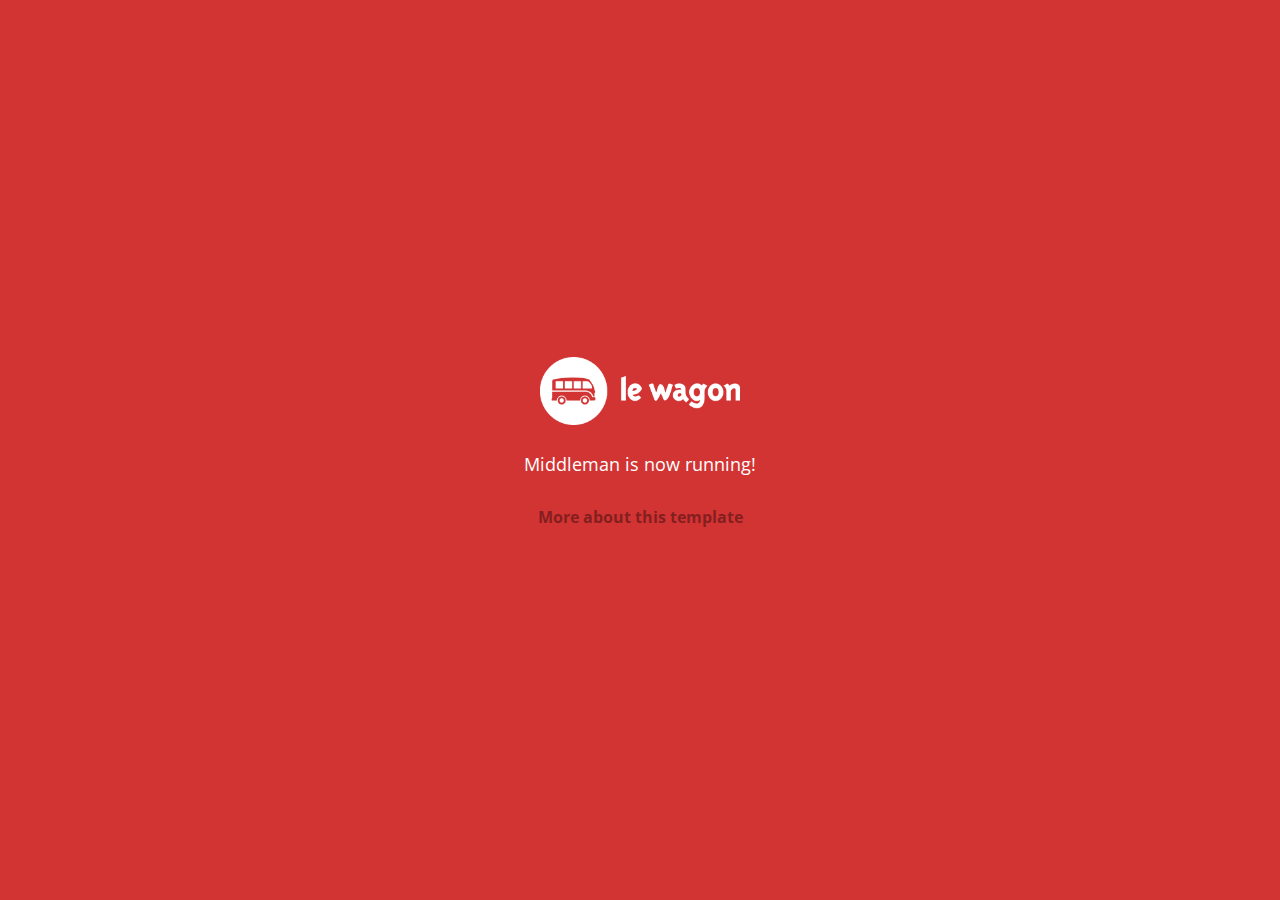
==== index.html @ 2a485178 "Automated commit at 2018-07-20 02:37:42 UTC by middleman-deploy 2.0.0-alpha" ====
<!doctype html>
<html>
  <head>
    <meta charset="utf-8">
    <meta http-equiv="x-ua-compatible" content="ie=edge">
    <meta name="viewport"
          content="width=device-width, initial-scale=1, shrink-to-fit=no">
    <!-- Use the title from a page's frontmatter if it has one -->
    <title>Le Wagon - Middleman</title>
    <link href="stylesheets/application-3c48b980.css" rel="stylesheet" />
    <script src="javascripts/application-93de88c9.js"></script>
    <link href="images/favicon-f15af148.png" rel="icon" type="image/png" />
  </head>
  <body>
    <div id="home">
  <div class="home-content">
    <img src="images/logo-acc9c0ec.png" width="200" alt="Logo" />
    <p>
      Middleman is now running!
    </p>
    <p class="about">
      <a href="about.html">More about this template</a>
    </p>
  </div>
</div>

  </body>
</html>
---- stylesheets/application-3c48b980.css ----
@import url("https://fonts.googleapis.com/css?family=Open+Sans:400,300,700|Raleway:400,100,300,700,500");/*!
 * Bootstrap v3.3.7 (http://getbootstrap.com)
 * Copyright 2011-2016 Twitter, Inc.
 * Licensed under MIT (https://github.com/twbs/bootstrap/blob/master/LICENSE)
 *//*! normalize.css v3.0.3 | MIT License | github.com/necolas/normalize.css */html{font-family:sans-serif;-ms-text-size-adjust:100%;-webkit-text-size-adjust:100%}body{margin:0}article,aside,details,figcaption,figure,footer,header,hgroup,main,menu,nav,section,summary{display:block}audio,canvas,progress,video{display:inline-block;vertical-align:baseline}audio:not([controls]){display:none;height:0}[hidden],template{display:none}a{background-color:transparent}a:active,a:hover{outline:0}abbr[title]{border-bottom:1px dotted}b,strong{font-weight:bold}dfn{font-style:italic}h1{font-size:2em;margin:0.67em 0}mark{background:#ff0;color:#000}small{font-size:80%}sub,sup{font-size:75%;line-height:0;position:relative;vertical-align:baseline}sup{top:-0.5em}sub{bottom:-0.25em}img{border:0}svg:not(:root){overflow:hidden}figure{margin:1em 40px}hr{-webkit-box-sizing:content-box;box-sizing:content-box;height:0}pre{overflow:auto}code,kbd,pre,samp{font-family:monospace, monospace;font-size:1em}button,input,optgroup,select,textarea{color:inherit;font:inherit;margin:0}button{overflow:visible}button,select{text-transform:none}button,html input[type="button"],input[type="reset"],input[type="submit"]{-webkit-appearance:button;cursor:pointer}button[disabled],html input[disabled]{cursor:default}button::-moz-focus-inner,input::-moz-focus-inner{border:0;padding:0}input{line-height:normal}input[type="checkbox"],input[type="radio"]{-webkit-box-sizing:border-box;box-sizing:border-box;padding:0}input[type="number"]::-webkit-inner-spin-button,input[type="number"]::-webkit-outer-spin-button{height:auto}input[type="search"]{-webkit-appearance:textfield;-webkit-box-sizing:content-box;box-sizing:content-box}input[type="search"]::-webkit-search-cancel-button,input[type="search"]::-webkit-search-decoration{-webkit-appearance:none}fieldset{border:1px solid #c0c0c0;margin:0 2px;padding:0.35em 0.625em 0.75em}legend{border:0;padding:0}textarea{overflow:auto}optgroup{font-weight:bold}table{border-collapse:collapse;border-spacing:0}td,th{padding:0}/*! Source: https://github.com/h5bp/html5-boilerplate/blob/master/src/css/main.css */@media print{*,*:before,*:after{background:transparent !important;color:#000 !important;-webkit-box-shadow:none !important;box-shadow:none !important;text-shadow:none !important}a,a:visited{text-decoration:underline}a[href]:after{content:" (" attr(href) ")"}abbr[title]:after{content:" (" attr(title) ")"}a[href^="#"]:after,a[href^="javascript:"]:after{content:""}pre,blockquote{border:1px solid #999;page-break-inside:avoid}thead{display:table-header-group}tr,img{page-break-inside:avoid}img{max-width:100% !important}p,h2,h3{orphans:3;widows:3}h2,h3{page-break-after:avoid}.navbar{display:none}.btn>.caret,.dropup>.btn>.caret{border-top-color:#000 !important}.label{border:1px solid #000}.table{border-collapse:collapse !important}.table td,.table th{background-color:#fff !important}.table-bordered th,.table-bordered td{border:1px solid #ddd !important}}@font-face{font-family:'Glyphicons Halflings';src:url("../assets/bootstrap/glyphicons-halflings-regular-86b6f62b.eot");src:url("../assets/bootstrap/glyphicons-halflings-regular-86b6f62b.eot?#iefix") format("embedded-opentype"),url("../assets/bootstrap/glyphicons-halflings-regular-ca35b697.woff2") format("woff2"),url("../assets/bootstrap/glyphicons-halflings-regular-278e49a8.woff") format("woff"),url("../assets/bootstrap/glyphicons-halflings-regular-44bc1850.ttf") format("truetype"),url("../assets/bootstrap/glyphicons-halflings-regular-de51a849.svg#glyphicons_halflingsregular") format("svg")}.glyphicon{position:relative;top:1px;display:inline-block;font-family:'Glyphicons Halflings';font-style:normal;font-weight:normal;line-height:1;-webkit-font-smoothing:antialiased;-moz-osx-font-smoothing:grayscale}.glyphicon-asterisk:before{content:"\002a"}.glyphicon-plus:before{content:"\002b"}.glyphicon-euro:before,.glyphicon-eur:before{content:"\20ac"}.glyphicon-minus:before{content:"\2212"}.glyphicon-cloud:before{content:"\2601"}.glyphicon-envelope:before{content:"\2709"}.glyphicon-pencil:before{content:"\270f"}.glyphicon-glass:before{content:"\e001"}.glyphicon-music:before{content:"\e002"}.glyphicon-search:before{content:"\e003"}.glyphicon-heart:before{content:"\e005"}.glyphicon-star:before{content:"\e006"}.glyphicon-star-empty:before{content:"\e007"}.glyphicon-user:before{content:"\e008"}.glyphicon-film:before{content:"\e009"}.glyphicon-th-large:before{content:"\e010"}.glyphicon-th:before{content:"\e011"}.glyphicon-th-list:before{content:"\e012"}.glyphicon-ok:before{content:"\e013"}.glyphicon-remove:before{content:"\e014"}.glyphicon-zoom-in:before{content:"\e015"}.glyphicon-zoom-out:before{content:"\e016"}.glyphicon-off:before{content:"\e017"}.glyphicon-signal:before{content:"\e018"}.glyphicon-cog:before{content:"\e019"}.glyphicon-trash:before{content:"\e020"}.glyphicon-home:before{content:"\e021"}.glyphicon-file:before{content:"\e022"}.glyphicon-time:before{content:"\e023"}.glyphicon-road:before{content:"\e024"}.glyphicon-download-alt:before{content:"\e025"}.glyphicon-download:before{content:"\e026"}.glyphicon-upload:before{content:"\e027"}.glyphicon-inbox:before{content:"\e028"}.glyphicon-play-circle:before{content:"\e029"}.glyphicon-repeat:before{content:"\e030"}.glyphicon-refresh:before{content:"\e031"}.glyphicon-list-alt:before{content:"\e032"}.glyphicon-lock:before{content:"\e033"}.glyphicon-flag:before{content:"\e034"}.glyphicon-headphones:before{content:"\e035"}.glyphicon-volume-off:before{content:"\e036"}.glyphicon-volume-down:before{content:"\e037"}.glyphicon-volume-up:before{content:"\e038"}.glyphicon-qrcode:before{content:"\e039"}.glyphicon-barcode:before{content:"\e040"}.glyphicon-tag:before{content:"\e041"}.glyphicon-tags:before{content:"\e042"}.glyphicon-book:before{content:"\e043"}.glyphicon-bookmark:before{content:"\e044"}.glyphicon-print:before{content:"\e045"}.glyphicon-camera:before{content:"\e046"}.glyphicon-font:before{content:"\e047"}.glyphicon-bold:before{content:"\e048"}.glyphicon-italic:before{content:"\e049"}.glyphicon-text-height:before{content:"\e050"}.glyphicon-text-width:before{content:"\e051"}.glyphicon-align-left:before{content:"\e052"}.glyphicon-align-center:before{content:"\e053"}.glyphicon-align-right:before{content:"\e054"}.glyphicon-align-justify:before{content:"\e055"}.glyphicon-list:before{content:"\e056"}.glyphicon-indent-left:before{content:"\e057"}.glyphicon-indent-right:before{content:"\e058"}.glyphicon-facetime-video:before{content:"\e059"}.glyphicon-picture:before{content:"\e060"}.glyphicon-map-marker:before{content:"\e062"}.glyphicon-adjust:before{content:"\e063"}.glyphicon-tint:before{content:"\e064"}.glyphicon-edit:before{content:"\e065"}.glyphicon-share:before{content:"\e066"}.glyphicon-check:before{content:"\e067"}.glyphicon-move:before{content:"\e068"}.glyphicon-step-backward:before{content:"\e069"}.glyphicon-fast-backward:before{content:"\e070"}.glyphicon-backward:before{content:"\e071"}.glyphicon-play:before{content:"\e072"}.glyphicon-pause:before{content:"\e073"}.glyphicon-stop:before{content:"\e074"}.glyphicon-forward:before{content:"\e075"}.glyphicon-fast-forward:before{content:"\e076"}.glyphicon-step-forward:before{content:"\e077"}.glyphicon-eject:before{content:"\e078"}.glyphicon-chevron-left:before{content:"\e079"}.glyphicon-chevron-right:before{content:"\e080"}.glyphicon-plus-sign:before{content:"\e081"}.glyphicon-minus-sign:before{content:"\e082"}.glyphicon-remove-sign:before{content:"\e083"}.glyphicon-ok-sign:before{content:"\e084"}.glyphicon-question-sign:before{content:"\e085"}.glyphicon-info-sign:before{content:"\e086"}.glyphicon-screenshot:before{content:"\e087"}.glyphicon-remove-circle:before{content:"\e088"}.glyphicon-ok-circle:before{content:"\e089"}.glyphicon-ban-circle:before{content:"\e090"}.glyphicon-arrow-left:before{content:"\e091"}.glyphicon-arrow-right:before{content:"\e092"}.glyphicon-arrow-up:before{content:"\e093"}.glyphicon-arrow-down:before{content:"\e094"}.glyphicon-share-alt:before{content:"\e095"}.glyphicon-resize-full:before{content:"\e096"}.glyphicon-resize-small:before{content:"\e097"}.glyphicon-exclamation-sign:before{content:"\e101"}.glyphicon-gift:before{content:"\e102"}.glyphicon-leaf:before{content:"\e103"}.glyphicon-fire:before{content:"\e104"}.glyphicon-eye-open:before{content:"\e105"}.glyphicon-eye-close:before{content:"\e106"}.glyphicon-warning-sign:before{content:"\e107"}.glyphicon-plane:before{content:"\e108"}.glyphicon-calendar:before{content:"\e109"}.glyphicon-random:before{content:"\e110"}.glyphicon-comment:before{content:"\e111"}.glyphicon-magnet:before{content:"\e112"}.glyphicon-chevron-up:before{content:"\e113"}.glyphicon-chevron-down:before{content:"\e114"}.glyphicon-retweet:before{content:"\e115"}.glyphicon-shopping-cart:before{content:"\e116"}.glyphicon-folder-close:before{content:"\e117"}.glyphicon-folder-open:before{content:"\e118"}.glyphicon-resize-vertical:before{content:"\e119"}.glyphicon-resize-horizontal:before{content:"\e120"}.glyphicon-hdd:before{content:"\e121"}.glyphicon-bullhorn:before{content:"\e122"}.glyphicon-bell:before{content:"\e123"}.glyphicon-certificate:before{content:"\e124"}.glyphicon-thumbs-up:before{content:"\e125"}.glyphicon-thumbs-down:before{content:"\e126"}.glyphicon-hand-right:before{content:"\e127"}.glyphicon-hand-left:before{content:"\e128"}.glyphicon-hand-up:before{content:"\e129"}.glyphicon-hand-down:before{content:"\e130"}.glyphicon-circle-arrow-right:before{content:"\e131"}.glyphicon-circle-arrow-left:before{content:"\e132"}.glyphicon-circle-arrow-up:before{content:"\e133"}.glyphicon-circle-arrow-down:before{content:"\e134"}.glyphicon-globe:before{content:"\e135"}.glyphicon-wrench:before{content:"\e136"}.glyphicon-tasks:before{content:"\e137"}.glyphicon-filter:before{content:"\e138"}.glyphicon-briefcase:before{content:"\e139"}.glyphicon-fullscreen:before{content:"\e140"}.glyphicon-dashboard:before{content:"\e141"}.glyphicon-paperclip:before{content:"\e142"}.glyphicon-heart-empty:before{content:"\e143"}.glyphicon-link:before{content:"\e144"}.glyphicon-phone:before{content:"\e145"}.glyphicon-pushpin:before{content:"\e146"}.glyphicon-usd:before{content:"\e148"}.glyphicon-gbp:before{content:"\e149"}.glyphicon-sort:before{content:"\e150"}.glyphicon-sort-by-alphabet:before{content:"\e151"}.glyphicon-sort-by-alphabet-alt:before{content:"\e152"}.glyphicon-sort-by-order:before{content:"\e153"}.glyphicon-sort-by-order-alt:before{content:"\e154"}.glyphicon-sort-by-attributes:before{content:"\e155"}.glyphicon-sort-by-attributes-alt:before{content:"\e156"}.glyphicon-unchecked:before{content:"\e157"}.glyphicon-expand:before{content:"\e158"}.glyphicon-collapse-down:before{content:"\e159"}.glyphicon-collapse-up:before{content:"\e160"}.glyphicon-log-in:before{content:"\e161"}.glyphicon-flash:before{content:"\e162"}.glyphicon-log-out:before{content:"\e163"}.glyphicon-new-window:before{content:"\e164"}.glyphicon-record:before{content:"\e165"}.glyphicon-save:before{content:"\e166"}.glyphicon-open:before{content:"\e167"}.glyphicon-saved:before{content:"\e168"}.glyphicon-import:before{content:"\e169"}.glyphicon-export:before{content:"\e170"}.glyphicon-send:before{content:"\e171"}.glyphicon-floppy-disk:before{content:"\e172"}.glyphicon-floppy-saved:before{content:"\e173"}.glyphicon-floppy-remove:before{content:"\e174"}.glyphicon-floppy-save:before{content:"\e175"}.glyphicon-floppy-open:before{content:"\e176"}.glyphicon-credit-card:before{content:"\e177"}.glyphicon-transfer:before{content:"\e178"}.glyphicon-cutlery:before{content:"\e179"}.glyphicon-header:before{content:"\e180"}.glyphicon-compressed:before{content:"\e181"}.glyphicon-earphone:before{content:"\e182"}.glyphicon-phone-alt:before{content:"\e183"}.glyphicon-tower:before{content:"\e184"}.glyphicon-stats:before{content:"\e185"}.glyphicon-sd-video:before{content:"\e186"}.glyphicon-hd-video:before{content:"\e187"}.glyphicon-subtitles:before{content:"\e188"}.glyphicon-sound-stereo:before{content:"\e189"}.glyphicon-sound-dolby:before{content:"\e190"}.glyphicon-sound-5-1:before{content:"\e191"}.glyphicon-sound-6-1:before{content:"\e192"}.glyphicon-sound-7-1:before{content:"\e193"}.glyphicon-copyright-mark:before{content:"\e194"}.glyphicon-registration-mark:before{content:"\e195"}.glyphicon-cloud-download:before{content:"\e197"}.glyphicon-cloud-upload:before{content:"\e198"}.glyphicon-tree-conifer:before{content:"\e199"}.glyphicon-tree-deciduous:before{content:"\e200"}.glyphicon-cd:before{content:"\e201"}.glyphicon-save-file:before{content:"\e202"}.glyphicon-open-file:before{content:"\e203"}.glyphicon-level-up:before{content:"\e204"}.glyphicon-copy:before{content:"\e205"}.glyphicon-paste:before{content:"\e206"}.glyphicon-alert:before{content:"\e209"}.glyphicon-equalizer:before{content:"\e210"}.glyphicon-king:before{content:"\e211"}.glyphicon-queen:before{content:"\e212"}.glyphicon-pawn:before{content:"\e213"}.glyphicon-bishop:before{content:"\e214"}.glyphicon-knight:before{content:"\e215"}.glyphicon-baby-formula:before{content:"\e216"}.glyphicon-tent:before{content:"\26fa"}.glyphicon-blackboard:before{content:"\e218"}.glyphicon-bed:before{content:"\e219"}.glyphicon-apple:before{content:"\f8ff"}.glyphicon-erase:before{content:"\e221"}.glyphicon-hourglass:before{content:"\231b"}.glyphicon-lamp:before{content:"\e223"}.glyphicon-duplicate:before{content:"\e224"}.glyphicon-piggy-bank:before{content:"\e225"}.glyphicon-scissors:before{content:"\e226"}.glyphicon-bitcoin:before{content:"\e227"}.glyphicon-btc:before{content:"\e227"}.glyphicon-xbt:before{content:"\e227"}.glyphicon-yen:before{content:"\00a5"}.glyphicon-jpy:before{content:"\00a5"}.glyphicon-ruble:before{content:"\20bd"}.glyphicon-rub:before{content:"\20bd"}.glyphicon-scale:before{content:"\e230"}.glyphicon-ice-lolly:before{content:"\e231"}.glyphicon-ice-lolly-tasted:before{content:"\e232"}.glyphicon-education:before{content:"\e233"}.glyphicon-option-horizontal:before{content:"\e234"}.glyphicon-option-vertical:before{content:"\e235"}.glyphicon-menu-hamburger:before{content:"\e236"}.glyphicon-modal-window:before{content:"\e237"}.glyphicon-oil:before{content:"\e238"}.glyphicon-grain:before{content:"\e239"}.glyphicon-sunglasses:before{content:"\e240"}.glyphicon-text-size:before{content:"\e241"}.glyphicon-text-color:before{content:"\e242"}.glyphicon-text-background:before{content:"\e243"}.glyphicon-object-align-top:before{content:"\e244"}.glyphicon-object-align-bottom:before{content:"\e245"}.glyphicon-object-align-horizontal:before{content:"\e246"}.glyphicon-object-align-left:before{content:"\e247"}.glyphicon-object-align-vertical:before{content:"\e248"}.glyphicon-object-align-right:before{content:"\e249"}.glyphicon-triangle-right:before{content:"\e250"}.glyphicon-triangle-left:before{content:"\e251"}.glyphicon-triangle-bottom:before{content:"\e252"}.glyphicon-triangle-top:before{content:"\e253"}.glyphicon-console:before{content:"\e254"}.glyphicon-superscript:before{content:"\e255"}.glyphicon-subscript:before{content:"\e256"}.glyphicon-menu-left:before{content:"\e257"}.glyphicon-menu-right:before{content:"\e258"}.glyphicon-menu-down:before{content:"\e259"}.glyphicon-menu-up:before{content:"\e260"}*{-webkit-box-sizing:border-box;box-sizing:border-box}*:before,*:after{-webkit-box-sizing:border-box;box-sizing:border-box}html{font-size:10px;-webkit-tap-highlight-color:transparent}body{font-family:"Open Sans", "Helvetica", "sans-serif";font-size:18px;line-height:1.42857143;color:#333333;background-color:#F4F4F4}input,button,select,textarea{font-family:inherit;font-size:inherit;line-height:inherit}a{color:#469AE0;text-decoration:none}a:hover,a:focus{color:#1f74ba;text-decoration:underline}a:focus{outline:5px auto -webkit-focus-ring-color;outline-offset:-2px}figure{margin:0}img{vertical-align:middle}.img-responsive{display:block;max-width:100%;height:auto}.img-rounded{border-radius:2px}.img-thumbnail{padding:4px;line-height:1.42857143;background-color:#F4F4F4;border:1px solid #ddd;border-radius:2px;-webkit-transition:all 0.2s ease-in-out;transition:all 0.2s ease-in-out;display:inline-block;max-width:100%;height:auto}.img-circle{border-radius:50%}hr{margin-top:25px;margin-bottom:25px;border:0;border-top:1px solid #eeeeee}.sr-only{position:absolute;width:1px;height:1px;margin:-1px;padding:0;overflow:hidden;clip:rect(0, 0, 0, 0);border:0}.sr-only-focusable:active,.sr-only-focusable:focus{position:static;width:auto;height:auto;margin:0;overflow:visible;clip:auto}[role="button"]{cursor:pointer}h1,h2,h3,h4,h5,h6,.h1,.h2,.h3,.h4,.h5,.h6{font-family:"Raleway", "Helvetica", "sans-serif";font-weight:500;line-height:1.1;color:inherit}h1 small,h1 .small,h2 small,h2 .small,h3 small,h3 .small,h4 small,h4 .small,h5 small,h5 .small,h6 small,h6 .small,.h1 small,.h1 .small,.h2 small,.h2 .small,.h3 small,.h3 .small,.h4 small,.h4 .small,.h5 small,.h5 .small,.h6 small,.h6 .small{font-weight:normal;line-height:1;color:#777777}h1,.h1,h2,.h2,h3,.h3{margin-top:25px;margin-bottom:12.5px}h1 small,h1 .small,.h1 small,.h1 .small,h2 small,h2 .small,.h2 small,.h2 .small,h3 small,h3 .small,.h3 small,.h3 .small{font-size:65%}h4,.h4,h5,.h5,h6,.h6{margin-top:12.5px;margin-bottom:12.5px}h4 small,h4 .small,.h4 small,.h4 .small,h5 small,h5 .small,.h5 small,.h5 .small,h6 small,h6 .small,.h6 small,.h6 .small{font-size:75%}h1,.h1{font-size:46px}h2,.h2{font-size:38px}h3,.h3{font-size:31px}h4,.h4{font-size:23px}h5,.h5{font-size:18px}h6,.h6{font-size:16px}p{margin:0 0 12.5px}.lead{margin-bottom:25px;font-size:20px;font-weight:300;line-height:1.4}@media (min-width: 768px){.lead{font-size:27px}}small,.small{font-size:88%}mark,.mark{background-color:#fcf8e3;padding:.2em}.text-left{text-align:left}.text-right{text-align:right}.text-center{text-align:center}.text-justify{text-align:justify}.text-nowrap{white-space:nowrap}.text-lowercase{text-transform:lowercase}.text-uppercase,.initialism{text-transform:uppercase}.text-capitalize{text-transform:capitalize}.text-muted{color:#777777}.text-primary{color:#469AE0}a.text-primary:hover,a.text-primary:focus{color:#2381d0}.text-success{color:#3c763d}a.text-success:hover,a.text-success:focus{color:#2b542c}.text-info{color:#31708f}a.text-info:hover,a.text-info:focus{color:#245269}.text-warning{color:#8a6d3b}a.text-warning:hover,a.text-warning:focus{color:#66512c}.text-danger{color:#a94442}a.text-danger:hover,a.text-danger:focus{color:#843534}.bg-primary{color:#fff}.bg-primary{background-color:#469AE0}a.bg-primary:hover,a.bg-primary:focus{background-color:#2381d0}.bg-success{background-color:#dff0d8}a.bg-success:hover,a.bg-success:focus{background-color:#c1e2b3}.bg-info{background-color:#d9edf7}a.bg-info:hover,a.bg-info:focus{background-color:#afd9ee}.bg-warning{background-color:#fcf8e3}a.bg-warning:hover,a.bg-warning:focus{background-color:#f7ecb5}.bg-danger{background-color:#f2dede}a.bg-danger:hover,a.bg-danger:focus{background-color:#e4b9b9}.page-header{padding-bottom:11.5px;margin:50px 0 25px;border-bottom:1px solid #eeeeee}ul,ol{margin-top:0;margin-bottom:12.5px}ul ul,ul ol,ol ul,ol ol{margin-bottom:0}.list-unstyled{padding-left:0;list-style:none}.list-inline{padding-left:0;list-style:none;margin-left:-5px}.list-inline>li{display:inline-block;padding-left:5px;padding-right:5px}dl{margin-top:0;margin-bottom:25px}dt,dd{line-height:1.42857143}dt{font-weight:bold}dd{margin-left:0}.dl-horizontal dd:before,.dl-horizontal dd:after{content:" ";display:table}.dl-horizontal dd:after{clear:both}@media (min-width: 768px){.dl-horizontal dt{float:left;width:160px;clear:left;text-align:right;overflow:hidden;text-overflow:ellipsis;white-space:nowrap}.dl-horizontal dd{margin-left:180px}}abbr[title],abbr[data-original-title]{cursor:help;border-bottom:1px dotted #777777}.initialism{font-size:90%}blockquote{padding:12.5px 25px;margin:0 0 25px;font-size:22.5px;border-left:5px solid #eeeeee}blockquote p:last-child,blockquote ul:last-child,blockquote ol:last-child{margin-bottom:0}blockquote footer,blockquote small,blockquote .small{display:block;font-size:80%;line-height:1.42857143;color:#777777}blockquote footer:before,blockquote small:before,blockquote .small:before{content:'\2014 \00A0'}.blockquote-reverse,blockquote.pull-right{padding-right:15px;padding-left:0;border-right:5px solid #eeeeee;border-left:0;text-align:right}.blockquote-reverse footer:before,.blockquote-reverse small:before,.blockquote-reverse .small:before,blockquote.pull-right footer:before,blockquote.pull-right small:before,blockquote.pull-right .small:before{content:''}.blockquote-reverse footer:after,.blockquote-reverse small:after,.blockquote-reverse .small:after,blockquote.pull-right footer:after,blockquote.pull-right small:after,blockquote.pull-right .small:after{content:'\00A0 \2014'}address{margin-bottom:25px;font-style:normal;line-height:1.42857143}code,kbd,pre,samp{font-family:Menlo, Monaco, Consolas, "Courier New", monospace}code{padding:2px 4px;font-size:90%;color:#c7254e;background-color:#f9f2f4;border-radius:2px}kbd{padding:2px 4px;font-size:90%;color:#fff;background-color:#333;border-radius:2px;-webkit-box-shadow:inset 0 -1px 0 rgba(0,0,0,0.25);box-shadow:inset 0 -1px 0 rgba(0,0,0,0.25)}kbd kbd{padding:0;font-size:100%;font-weight:bold;-webkit-box-shadow:none;box-shadow:none}pre{display:block;padding:12px;margin:0 0 12.5px;font-size:17px;line-height:1.42857143;word-break:break-all;word-wrap:break-word;color:#333333;background-color:#f5f5f5;border:1px solid #ccc;border-radius:2px}pre code{padding:0;font-size:inherit;color:inherit;white-space:pre-wrap;background-color:transparent;border-radius:0}.pre-scrollable{max-height:340px;overflow-y:scroll}.container{margin-right:auto;margin-left:auto;padding-left:15px;padding-right:15px}.container:before,.container:after{content:" ";display:table}.container:after{clear:both}@media (min-width: 768px){.container{width:750px}}@media (min-width: 992px){.container{width:970px}}@media (min-width: 1200px){.container{width:1170px}}.container-fluid{margin-right:auto;margin-left:auto;padding-left:15px;padding-right:15px}.container-fluid:before,.container-fluid:after{content:" ";display:table}.container-fluid:after{clear:both}.row{margin-left:-15px;margin-right:-15px}.row:before,.row:after{content:" ";display:table}.row:after{clear:both}.col-xs-1,.col-sm-1,.col-md-1,.col-lg-1,.col-xs-2,.col-sm-2,.col-md-2,.col-lg-2,.col-xs-3,.col-sm-3,.col-md-3,.col-lg-3,.col-xs-4,.col-sm-4,.col-md-4,.col-lg-4,.col-xs-5,.col-sm-5,.col-md-5,.col-lg-5,.col-xs-6,.col-sm-6,.col-md-6,.col-lg-6,.col-xs-7,.col-sm-7,.col-md-7,.col-lg-7,.col-xs-8,.col-sm-8,.col-md-8,.col-lg-8,.col-xs-9,.col-sm-9,.col-md-9,.col-lg-9,.col-xs-10,.col-sm-10,.col-md-10,.col-lg-10,.col-xs-11,.col-sm-11,.col-md-11,.col-lg-11,.col-xs-12,.col-sm-12,.col-md-12,.col-lg-12{position:relative;min-height:1px;padding-left:15px;padding-right:15px}.col-xs-1,.col-xs-2,.col-xs-3,.col-xs-4,.col-xs-5,.col-xs-6,.col-xs-7,.col-xs-8,.col-xs-9,.col-xs-10,.col-xs-11,.col-xs-12{float:left}.col-xs-1{width:8.33333333%}.col-xs-2{width:16.66666667%}.col-xs-3{width:25%}.col-xs-4{width:33.33333333%}.col-xs-5{width:41.66666667%}.col-xs-6{width:50%}.col-xs-7{width:58.33333333%}.col-xs-8{width:66.66666667%}.col-xs-9{width:75%}.col-xs-10{width:83.33333333%}.col-xs-11{width:91.66666667%}.col-xs-12{width:100%}.col-xs-pull-0{right:auto}.col-xs-pull-1{right:8.33333333%}.col-xs-pull-2{right:16.66666667%}.col-xs-pull-3{right:25%}.col-xs-pull-4{right:33.33333333%}.col-xs-pull-5{right:41.66666667%}.col-xs-pull-6{right:50%}.col-xs-pull-7{right:58.33333333%}.col-xs-pull-8{right:66.66666667%}.col-xs-pull-9{right:75%}.col-xs-pull-10{right:83.33333333%}.col-xs-pull-11{right:91.66666667%}.col-xs-pull-12{right:100%}.col-xs-push-0{left:auto}.col-xs-push-1{left:8.33333333%}.col-xs-push-2{left:16.66666667%}.col-xs-push-3{left:25%}.col-xs-push-4{left:33.33333333%}.col-xs-push-5{left:41.66666667%}.col-xs-push-6{left:50%}.col-xs-push-7{left:58.33333333%}.col-xs-push-8{left:66.66666667%}.col-xs-push-9{left:75%}.col-xs-push-10{left:83.33333333%}.col-xs-push-11{left:91.66666667%}.col-xs-push-12{left:100%}.col-xs-offset-0{margin-left:0%}.col-xs-offset-1{margin-left:8.33333333%}.col-xs-offset-2{margin-left:16.66666667%}.col-xs-offset-3{margin-left:25%}.col-xs-offset-4{margin-left:33.33333333%}.col-xs-offset-5{margin-left:41.66666667%}.col-xs-offset-6{margin-left:50%}.col-xs-offset-7{margin-left:58.33333333%}.col-xs-offset-8{margin-left:66.66666667%}.col-xs-offset-9{margin-left:75%}.col-xs-offset-10{margin-left:83.33333333%}.col-xs-offset-11{margin-left:91.66666667%}.col-xs-offset-12{margin-left:100%}@media (min-width: 768px){.col-sm-1,.col-sm-2,.col-sm-3,.col-sm-4,.col-sm-5,.col-sm-6,.col-sm-7,.col-sm-8,.col-sm-9,.col-sm-10,.col-sm-11,.col-sm-12{float:left}.col-sm-1{width:8.33333333%}.col-sm-2{width:16.66666667%}.col-sm-3{width:25%}.col-sm-4{width:33.33333333%}.col-sm-5{width:41.66666667%}.col-sm-6{width:50%}.col-sm-7{width:58.33333333%}.col-sm-8{width:66.66666667%}.col-sm-9{width:75%}.col-sm-10{width:83.33333333%}.col-sm-11{width:91.66666667%}.col-sm-12{width:100%}.col-sm-pull-0{right:auto}.col-sm-pull-1{right:8.33333333%}.col-sm-pull-2{right:16.66666667%}.col-sm-pull-3{right:25%}.col-sm-pull-4{right:33.33333333%}.col-sm-pull-5{right:41.66666667%}.col-sm-pull-6{right:50%}.col-sm-pull-7{right:58.33333333%}.col-sm-pull-8{right:66.66666667%}.col-sm-pull-9{right:75%}.col-sm-pull-10{right:83.33333333%}.col-sm-pull-11{right:91.66666667%}.col-sm-pull-12{right:100%}.col-sm-push-0{left:auto}.col-sm-push-1{left:8.33333333%}.col-sm-push-2{left:16.66666667%}.col-sm-push-3{left:25%}.col-sm-push-4{left:33.33333333%}.col-sm-push-5{left:41.66666667%}.col-sm-push-6{left:50%}.col-sm-push-7{left:58.33333333%}.col-sm-push-8{left:66.66666667%}.col-sm-push-9{left:75%}.col-sm-push-10{left:83.33333333%}.col-sm-push-11{left:91.66666667%}.col-sm-push-12{left:100%}.col-sm-offset-0{margin-left:0%}.col-sm-offset-1{margin-left:8.33333333%}.col-sm-offset-2{margin-left:16.66666667%}.col-sm-offset-3{margin-left:25%}.col-sm-offset-4{margin-left:33.33333333%}.col-sm-offset-5{margin-left:41.66666667%}.col-sm-offset-6{margin-left:50%}.col-sm-offset-7{margin-left:58.33333333%}.col-sm-offset-8{margin-left:66.66666667%}.col-sm-offset-9{margin-left:75%}.col-sm-offset-10{margin-left:83.33333333%}.col-sm-offset-11{margin-left:91.66666667%}.col-sm-offset-12{margin-left:100%}}@media (min-width: 992px){.col-md-1,.col-md-2,.col-md-3,.col-md-4,.col-md-5,.col-md-6,.col-md-7,.col-md-8,.col-md-9,.col-md-10,.col-md-11,.col-md-12{float:left}.col-md-1{width:8.33333333%}.col-md-2{width:16.66666667%}.col-md-3{width:25%}.col-md-4{width:33.33333333%}.col-md-5{width:41.66666667%}.col-md-6{width:50%}.col-md-7{width:58.33333333%}.col-md-8{width:66.66666667%}.col-md-9{width:75%}.col-md-10{width:83.33333333%}.col-md-11{width:91.66666667%}.col-md-12{width:100%}.col-md-pull-0{right:auto}.col-md-pull-1{right:8.33333333%}.col-md-pull-2{right:16.66666667%}.col-md-pull-3{right:25%}.col-md-pull-4{right:33.33333333%}.col-md-pull-5{right:41.66666667%}.col-md-pull-6{right:50%}.col-md-pull-7{right:58.33333333%}.col-md-pull-8{right:66.66666667%}.col-md-pull-9{right:75%}.col-md-pull-10{right:83.33333333%}.col-md-pull-11{right:91.66666667%}.col-md-pull-12{right:100%}.col-md-push-0{left:auto}.col-md-push-1{left:8.33333333%}.col-md-push-2{left:16.66666667%}.col-md-push-3{left:25%}.col-md-push-4{left:33.33333333%}.col-md-push-5{left:41.66666667%}.col-md-push-6{left:50%}.col-md-push-7{left:58.33333333%}.col-md-push-8{left:66.66666667%}.col-md-push-9{left:75%}.col-md-push-10{left:83.33333333%}.col-md-push-11{left:91.66666667%}.col-md-push-12{left:100%}.col-md-offset-0{margin-left:0%}.col-md-offset-1{margin-left:8.33333333%}.col-md-offset-2{margin-left:16.66666667%}.col-md-offset-3{margin-left:25%}.col-md-offset-4{margin-left:33.33333333%}.col-md-offset-5{margin-left:41.66666667%}.col-md-offset-6{margin-left:50%}.col-md-offset-7{margin-left:58.33333333%}.col-md-offset-8{margin-left:66.66666667%}.col-md-offset-9{margin-left:75%}.col-md-offset-10{margin-left:83.33333333%}.col-md-offset-11{margin-left:91.66666667%}.col-md-offset-12{margin-left:100%}}@media (min-width: 1200px){.col-lg-1,.col-lg-2,.col-lg-3,.col-lg-4,.col-lg-5,.col-lg-6,.col-lg-7,.col-lg-8,.col-lg-9,.col-lg-10,.col-lg-11,.col-lg-12{float:left}.col-lg-1{width:8.33333333%}.col-lg-2{width:16.66666667%}.col-lg-3{width:25%}.col-lg-4{width:33.33333333%}.col-lg-5{width:41.66666667%}.col-lg-6{width:50%}.col-lg-7{width:58.33333333%}.col-lg-8{width:66.66666667%}.col-lg-9{width:75%}.col-lg-10{width:83.33333333%}.col-lg-11{width:91.66666667%}.col-lg-12{width:100%}.col-lg-pull-0{right:auto}.col-lg-pull-1{right:8.33333333%}.col-lg-pull-2{right:16.66666667%}.col-lg-pull-3{right:25%}.col-lg-pull-4{right:33.33333333%}.col-lg-pull-5{right:41.66666667%}.col-lg-pull-6{right:50%}.col-lg-pull-7{right:58.33333333%}.col-lg-pull-8{right:66.66666667%}.col-lg-pull-9{right:75%}.col-lg-pull-10{right:83.33333333%}.col-lg-pull-11{right:91.66666667%}.col-lg-pull-12{right:100%}.col-lg-push-0{left:auto}.col-lg-push-1{left:8.33333333%}.col-lg-push-2{left:16.66666667%}.col-lg-push-3{left:25%}.col-lg-push-4{left:33.33333333%}.col-lg-push-5{left:41.66666667%}.col-lg-push-6{left:50%}.col-lg-push-7{left:58.33333333%}.col-lg-push-8{left:66.66666667%}.col-lg-push-9{left:75%}.col-lg-push-10{left:83.33333333%}.col-lg-push-11{left:91.66666667%}.col-lg-push-12{left:100%}.col-lg-offset-0{margin-left:0%}.col-lg-offset-1{margin-left:8.33333333%}.col-lg-offset-2{margin-left:16.66666667%}.col-lg-offset-3{margin-left:25%}.col-lg-offset-4{margin-left:33.33333333%}.col-lg-offset-5{margin-left:41.66666667%}.col-lg-offset-6{margin-left:50%}.col-lg-offset-7{margin-left:58.33333333%}.col-lg-offset-8{margin-left:66.66666667%}.col-lg-offset-9{margin-left:75%}.col-lg-offset-10{margin-left:83.33333333%}.col-lg-offset-11{margin-left:91.66666667%}.col-lg-offset-12{margin-left:100%}}table{background-color:transparent}caption{padding-top:8px;padding-bottom:8px;color:#777777;text-align:left}th{text-align:left}.table{width:100%;max-width:100%;margin-bottom:25px}.table>thead>tr>th,.table>thead>tr>td,.table>tbody>tr>th,.table>tbody>tr>td,.table>tfoot>tr>th,.table>tfoot>tr>td{padding:8px;line-height:1.42857143;vertical-align:top;border-top:1px solid #ddd}.table>thead>tr>th{vertical-align:bottom;border-bottom:2px solid #ddd}.table>caption+thead>tr:first-child>th,.table>caption+thead>tr:first-child>td,.table>colgroup+thead>tr:first-child>th,.table>colgroup+thead>tr:first-child>td,.table>thead:first-child>tr:first-child>th,.table>thead:first-child>tr:first-child>td{border-top:0}.table>tbody+tbody{border-top:2px solid #ddd}.table .table{background-color:#F4F4F4}.table-condensed>thead>tr>th,.table-condensed>thead>tr>td,.table-condensed>tbody>tr>th,.table-condensed>tbody>tr>td,.table-condensed>tfoot>tr>th,.table-condensed>tfoot>tr>td{padding:5px}.table-bordered{border:1px solid #ddd}.table-bordered>thead>tr>th,.table-bordered>thead>tr>td,.table-bordered>tbody>tr>th,.table-bordered>tbody>tr>td,.table-bordered>tfoot>tr>th,.table-bordered>tfoot>tr>td{border:1px solid #ddd}.table-bordered>thead>tr>th,.table-bordered>thead>tr>td{border-bottom-width:2px}.table-striped>tbody>tr:nth-of-type(odd){background-color:#f9f9f9}.table-hover>tbody>tr:hover{background-color:#f5f5f5}table col[class*="col-"]{position:static;float:none;display:table-column}table td[class*="col-"],table th[class*="col-"]{position:static;float:none;display:table-cell}.table>thead>tr>td.active,.table>thead>tr>th.active,.table>thead>tr.active>td,.table>thead>tr.active>th,.table>tbody>tr>td.active,.table>tbody>tr>th.active,.table>tbody>tr.active>td,.table>tbody>tr.active>th,.table>tfoot>tr>td.active,.table>tfoot>tr>th.active,.table>tfoot>tr.active>td,.table>tfoot>tr.active>th{background-color:#f5f5f5}.table-hover>tbody>tr>td.active:hover,.table-hover>tbody>tr>th.active:hover,.table-hover>tbody>tr.active:hover>td,.table-hover>tbody>tr:hover>.active,.table-hover>tbody>tr.active:hover>th{background-color:#e8e8e8}.table>thead>tr>td.success,.table>thead>tr>th.success,.table>thead>tr.success>td,.table>thead>tr.success>th,.table>tbody>tr>td.success,.table>tbody>tr>th.success,.table>tbody>tr.success>td,.table>tbody>tr.success>th,.table>tfoot>tr>td.success,.table>tfoot>tr>th.success,.table>tfoot>tr.success>td,.table>tfoot>tr.success>th{background-color:#dff0d8}.table-hover>tbody>tr>td.success:hover,.table-hover>tbody>tr>th.success:hover,.table-hover>tbody>tr.success:hover>td,.table-hover>tbody>tr:hover>.success,.table-hover>tbody>tr.success:hover>th{background-color:#d0e9c6}.table>thead>tr>td.info,.table>thead>tr>th.info,.table>thead>tr.info>td,.table>thead>tr.info>th,.table>tbody>tr>td.info,.table>tbody>tr>th.info,.table>tbody>tr.info>td,.table>tbody>tr.info>th,.table>tfoot>tr>td.info,.table>tfoot>tr>th.info,.table>tfoot>tr.info>td,.table>tfoot>tr.info>th{background-color:#d9edf7}.table-hover>tbody>tr>td.info:hover,.table-hover>tbody>tr>th.info:hover,.table-hover>tbody>tr.info:hover>td,.table-hover>tbody>tr:hover>.info,.table-hover>tbody>tr.info:hover>th{background-color:#c4e3f3}.table>thead>tr>td.warning,.table>thead>tr>th.warning,.table>thead>tr.warning>td,.table>thead>tr.warning>th,.table>tbody>tr>td.warning,.table>tbody>tr>th.warning,.table>tbody>tr.warning>td,.table>tbody>tr.warning>th,.table>tfoot>tr>td.warning,.table>tfoot>tr>th.warning,.table>tfoot>tr.warning>td,.table>tfoot>tr.warning>th{background-color:#fcf8e3}.table-hover>tbody>tr>td.warning:hover,.table-hover>tbody>tr>th.warning:hover,.table-hover>tbody>tr.warning:hover>td,.table-hover>tbody>tr:hover>.warning,.table-hover>tbody>tr.warning:hover>th{background-color:#faf2cc}.table>thead>tr>td.danger,.table>thead>tr>th.danger,.table>thead>tr.danger>td,.table>thead>tr.danger>th,.table>tbody>tr>td.danger,.table>tbody>tr>th.danger,.table>tbody>tr.danger>td,.table>tbody>tr.danger>th,.table>tfoot>tr>td.danger,.table>tfoot>tr>th.danger,.table>tfoot>tr.danger>td,.table>tfoot>tr.danger>th{background-color:#f2dede}.table-hover>tbody>tr>td.danger:hover,.table-hover>tbody>tr>th.danger:hover,.table-hover>tbody>tr.danger:hover>td,.table-hover>tbody>tr:hover>.danger,.table-hover>tbody>tr.danger:hover>th{background-color:#ebcccc}.table-responsive{overflow-x:auto;min-height:0.01%}@media screen and (max-width: 767px){.table-responsive{width:100%;margin-bottom:18.75px;overflow-y:hidden;-ms-overflow-style:-ms-autohiding-scrollbar;border:1px solid #ddd}.table-responsive>.table{margin-bottom:0}.table-responsive>.table>thead>tr>th,.table-responsive>.table>thead>tr>td,.table-responsive>.table>tbody>tr>th,.table-responsive>.table>tbody>tr>td,.table-responsive>.table>tfoot>tr>th,.table-responsive>.table>tfoot>tr>td{white-space:nowrap}.table-responsive>.table-bordered{border:0}.table-responsive>.table-bordered>thead>tr>th:first-child,.table-responsive>.table-bordered>thead>tr>td:first-child,.table-responsive>.table-bordered>tbody>tr>th:first-child,.table-responsive>.table-bordered>tbody>tr>td:first-child,.table-responsive>.table-bordered>tfoot>tr>th:first-child,.table-responsive>.table-bordered>tfoot>tr>td:first-child{border-left:0}.table-responsive>.table-bordered>thead>tr>th:last-child,.table-responsive>.table-bordered>thead>tr>td:last-child,.table-responsive>.table-bordered>tbody>tr>th:last-child,.table-responsive>.table-bordered>tbody>tr>td:last-child,.table-responsive>.table-bordered>tfoot>tr>th:last-child,.table-responsive>.table-bordered>tfoot>tr>td:last-child{border-right:0}.table-responsive>.table-bordered>tbody>tr:last-child>th,.table-responsive>.table-bordered>tbody>tr:last-child>td,.table-responsive>.table-bordered>tfoot>tr:last-child>th,.table-responsive>.table-bordered>tfoot>tr:last-child>td{border-bottom:0}}fieldset{padding:0;margin:0;border:0;min-width:0}legend{display:block;width:100%;padding:0;margin-bottom:25px;font-size:27px;line-height:inherit;color:#333333;border:0;border-bottom:1px solid #e5e5e5}label{display:inline-block;max-width:100%;margin-bottom:5px;font-weight:bold}input[type="search"]{-webkit-box-sizing:border-box;box-sizing:border-box}input[type="radio"],input[type="checkbox"]{margin:4px 0 0;margin-top:1px \9;line-height:normal}input[type="file"]{display:block}input[type="range"]{display:block;width:100%}select[multiple],select[size]{height:auto}input[type="file"]:focus,input[type="radio"]:focus,input[type="checkbox"]:focus{outline:5px auto -webkit-focus-ring-color;outline-offset:-2px}output{display:block;padding-top:7px;font-size:18px;line-height:1.42857143;color:#000000}.form-control{display:block;width:100%;height:39px;padding:6px 12px;font-size:18px;line-height:1.42857143;color:#000000;background-color:#fff;background-image:none;border:1px solid #ccc;border-radius:2px;-webkit-box-shadow:inset 0 1px 1px rgba(0,0,0,0.075);box-shadow:inset 0 1px 1px rgba(0,0,0,0.075);-webkit-transition:border-color ease-in-out 0.15s, box-shadow ease-in-out 0.15s;-webkit-transition:border-color ease-in-out 0.15s, -webkit-box-shadow ease-in-out 0.15s;transition:border-color ease-in-out 0.15s, -webkit-box-shadow ease-in-out 0.15s;transition:border-color ease-in-out 0.15s, box-shadow ease-in-out 0.15s;transition:border-color ease-in-out 0.15s, box-shadow ease-in-out 0.15s, -webkit-box-shadow ease-in-out 0.15s}.form-control:focus{border-color:#66afe9;outline:0;-webkit-box-shadow:inset 0 1px 1px rgba(0,0,0,0.075),0 0 8px rgba(102,175,233,0.6);box-shadow:inset 0 1px 1px rgba(0,0,0,0.075),0 0 8px rgba(102,175,233,0.6)}.form-control::-moz-placeholder{color:#999;opacity:1}.form-control:-ms-input-placeholder{color:#999}.form-control::-webkit-input-placeholder{color:#999}.form-control::-ms-expand{border:0;background-color:transparent}.form-control[disabled],.form-control[readonly],fieldset[disabled] .form-control{background-color:#eeeeee;opacity:1}.form-control[disabled],fieldset[disabled] .form-control{cursor:not-allowed}textarea.form-control{height:auto}input[type="search"]{-webkit-appearance:none}@media screen and (-webkit-min-device-pixel-ratio: 0){input[type="date"].form-control,input[type="time"].form-control,input[type="datetime-local"].form-control,input[type="month"].form-control{line-height:39px}input[type="date"].input-sm,.input-group-sm>input[type="date"].form-control,.input-group-sm>input[type="date"].input-group-addon,.input-group-sm>.input-group-btn>input[type="date"].btn,.input-group-sm input[type="date"],input[type="time"].input-sm,.input-group-sm>input[type="time"].form-control,.input-group-sm>input[type="time"].input-group-addon,.input-group-sm>.input-group-btn>input[type="time"].btn,.input-group-sm input[type="time"],input[type="datetime-local"].input-sm,.input-group-sm>input[type="datetime-local"].form-control,.input-group-sm>input[type="datetime-local"].input-group-addon,.input-group-sm>.input-group-btn>input[type="datetime-local"].btn,.input-group-sm input[type="datetime-local"],input[type="month"].input-sm,.input-group-sm>input[type="month"].form-control,.input-group-sm>input[type="month"].input-group-addon,.input-group-sm>.input-group-btn>input[type="month"].btn,.input-group-sm input[type="month"]{line-height:36px}input[type="date"].input-lg,.input-group-lg>input[type="date"].form-control,.input-group-lg>input[type="date"].input-group-addon,.input-group-lg>.input-group-btn>input[type="date"].btn,.input-group-lg input[type="date"],input[type="time"].input-lg,.input-group-lg>input[type="time"].form-control,.input-group-lg>input[type="time"].input-group-addon,.input-group-lg>.input-group-btn>input[type="time"].btn,.input-group-lg input[type="time"],input[type="datetime-local"].input-lg,.input-group-lg>input[type="datetime-local"].form-control,.input-group-lg>input[type="datetime-local"].input-group-addon,.input-group-lg>.input-group-btn>input[type="datetime-local"].btn,.input-group-lg input[type="datetime-local"],input[type="month"].input-lg,.input-group-lg>input[type="month"].form-control,.input-group-lg>input[type="month"].input-group-addon,.input-group-lg>.input-group-btn>input[type="month"].btn,.input-group-lg input[type="month"]{line-height:53px}}.form-group{margin-bottom:15px}.radio,.checkbox{position:relative;display:block;margin-top:10px;margin-bottom:10px}.radio label,.checkbox label{min-height:25px;padding-left:20px;margin-bottom:0;font-weight:normal;cursor:pointer}.radio input[type="radio"],.radio-inline input[type="radio"],.checkbox input[type="checkbox"],.checkbox-inline input[type="checkbox"]{position:absolute;margin-left:-20px;margin-top:4px \9}.radio+.radio,.checkbox+.checkbox{margin-top:-5px}.radio-inline,.checkbox-inline{position:relative;display:inline-block;padding-left:20px;margin-bottom:0;vertical-align:middle;font-weight:normal;cursor:pointer}.radio-inline+.radio-inline,.checkbox-inline+.checkbox-inline{margin-top:0;margin-left:10px}input[type="radio"][disabled],input[type="radio"].disabled,fieldset[disabled] input[type="radio"],input[type="checkbox"][disabled],input[type="checkbox"].disabled,fieldset[disabled] input[type="checkbox"]{cursor:not-allowed}.radio-inline.disabled,fieldset[disabled] .radio-inline,.checkbox-inline.disabled,fieldset[disabled] .checkbox-inline{cursor:not-allowed}.radio.disabled label,fieldset[disabled] .radio label,.checkbox.disabled label,fieldset[disabled] .checkbox label{cursor:not-allowed}.form-control-static{padding-top:7px;padding-bottom:7px;margin-bottom:0;min-height:43px}.form-control-static.input-lg,.input-group-lg>.form-control-static.form-control,.input-group-lg>.form-control-static.input-group-addon,.input-group-lg>.input-group-btn>.form-control-static.btn,.form-control-static.input-sm,.input-group-sm>.form-control-static.form-control,.input-group-sm>.form-control-static.input-group-addon,.input-group-sm>.input-group-btn>.form-control-static.btn{padding-left:0;padding-right:0}.input-sm,.input-group-sm>.form-control,.input-group-sm>.input-group-addon,.input-group-sm>.input-group-btn>.btn{height:36px;padding:5px 10px;font-size:16px;line-height:1.5;border-radius:2px}select.input-sm,.input-group-sm>select.form-control,.input-group-sm>select.input-group-addon,.input-group-sm>.input-group-btn>select.btn{height:36px;line-height:36px}textarea.input-sm,.input-group-sm>textarea.form-control,.input-group-sm>textarea.input-group-addon,.input-group-sm>.input-group-btn>textarea.btn,select[multiple].input-sm,.input-group-sm>select[multiple].form-control,.input-group-sm>select[multiple].input-group-addon,.input-group-sm>.input-group-btn>select[multiple].btn{height:auto}.form-group-sm .form-control{height:36px;padding:5px 10px;font-size:16px;line-height:1.5;border-radius:2px}.form-group-sm select.form-control{height:36px;line-height:36px}.form-group-sm textarea.form-control,.form-group-sm select[multiple].form-control{height:auto}.form-group-sm .form-control-static{height:36px;min-height:41px;padding:6px 10px;font-size:16px;line-height:1.5}.input-lg,.input-group-lg>.form-control,.input-group-lg>.input-group-addon,.input-group-lg>.input-group-btn>.btn{height:53px;padding:10px 16px;font-size:23px;line-height:1.3333333;border-radius:2px}select.input-lg,.input-group-lg>select.form-control,.input-group-lg>select.input-group-addon,.input-group-lg>.input-group-btn>select.btn{height:53px;line-height:53px}textarea.input-lg,.input-group-lg>textarea.form-control,.input-group-lg>textarea.input-group-addon,.input-group-lg>.input-group-btn>textarea.btn,select[multiple].input-lg,.input-group-lg>select[multiple].form-control,.input-group-lg>select[multiple].input-group-addon,.input-group-lg>.input-group-btn>select[multiple].btn{height:auto}.form-group-lg .form-control{height:53px;padding:10px 16px;font-size:23px;line-height:1.3333333;border-radius:2px}.form-group-lg select.form-control{height:53px;line-height:53px}.form-group-lg textarea.form-control,.form-group-lg select[multiple].form-control{height:auto}.form-group-lg .form-control-static{height:53px;min-height:48px;padding:11px 16px;font-size:23px;line-height:1.3333333}.has-feedback{position:relative}.has-feedback .form-control{padding-right:48.75px}.form-control-feedback{position:absolute;top:0;right:0;z-index:2;display:block;width:39px;height:39px;line-height:39px;text-align:center;pointer-events:none}.input-lg+.form-control-feedback,.input-group-lg>.form-control+.form-control-feedback,.input-group-lg>.input-group-addon+.form-control-feedback,.input-group-lg>.input-group-btn>.btn+.form-control-feedback,.input-group-lg+.form-control-feedback,.form-group-lg .form-control+.form-control-feedback{width:53px;height:53px;line-height:53px}.input-sm+.form-control-feedback,.input-group-sm>.form-control+.form-control-feedback,.input-group-sm>.input-group-addon+.form-control-feedback,.input-group-sm>.input-group-btn>.btn+.form-control-feedback,.input-group-sm+.form-control-feedback,.form-group-sm .form-control+.form-control-feedback{width:36px;height:36px;line-height:36px}.has-success .help-block,.has-success .control-label,.has-success .radio,.has-success .checkbox,.has-success .radio-inline,.has-success .checkbox-inline,.has-success.radio label,.has-success.checkbox label,.has-success.radio-inline label,.has-success.checkbox-inline label{color:#3c763d}.has-success .form-control{border-color:#3c763d;-webkit-box-shadow:inset 0 1px 1px rgba(0,0,0,0.075);box-shadow:inset 0 1px 1px rgba(0,0,0,0.075)}.has-success .form-control:focus{border-color:#2b542c;-webkit-box-shadow:inset 0 1px 1px rgba(0,0,0,0.075),0 0 6px #67b168;box-shadow:inset 0 1px 1px rgba(0,0,0,0.075),0 0 6px #67b168}.has-success .input-group-addon{color:#3c763d;border-color:#3c763d;background-color:#dff0d8}.has-success .form-control-feedback{color:#3c763d}.has-warning .help-block,.has-warning .control-label,.has-warning .radio,.has-warning .checkbox,.has-warning .radio-inline,.has-warning .checkbox-inline,.has-warning.radio label,.has-warning.checkbox label,.has-warning.radio-inline label,.has-warning.checkbox-inline label{color:#8a6d3b}.has-warning .form-control{border-color:#8a6d3b;-webkit-box-shadow:inset 0 1px 1px rgba(0,0,0,0.075);box-shadow:inset 0 1px 1px rgba(0,0,0,0.075)}.has-warning .form-control:focus{border-color:#66512c;-webkit-box-shadow:inset 0 1px 1px rgba(0,0,0,0.075),0 0 6px #c0a16b;box-shadow:inset 0 1px 1px rgba(0,0,0,0.075),0 0 6px #c0a16b}.has-warning .input-group-addon{color:#8a6d3b;border-color:#8a6d3b;background-color:#fcf8e3}.has-warning .form-control-feedback{color:#8a6d3b}.has-error .help-block,.has-error .control-label,.has-error .radio,.has-error .checkbox,.has-error .radio-inline,.has-error .checkbox-inline,.has-error.radio label,.has-error.checkbox label,.has-error.radio-inline label,.has-error.checkbox-inline label{color:#a94442}.has-error .form-control{border-color:#a94442;-webkit-box-shadow:inset 0 1px 1px rgba(0,0,0,0.075);box-shadow:inset 0 1px 1px rgba(0,0,0,0.075)}.has-error .form-control:focus{border-color:#843534;-webkit-box-shadow:inset 0 1px 1px rgba(0,0,0,0.075),0 0 6px #ce8483;box-shadow:inset 0 1px 1px rgba(0,0,0,0.075),0 0 6px #ce8483}.has-error .input-group-addon{color:#a94442;border-color:#a94442;background-color:#f2dede}.has-error .form-control-feedback{color:#a94442}.has-feedback label ~ .form-control-feedback{top:30px}.has-feedback label.sr-only ~ .form-control-feedback{top:0}.help-block{display:block;margin-top:5px;margin-bottom:10px;color:#737373}@media (min-width: 768px){.form-inline .form-group{display:inline-block;margin-bottom:0;vertical-align:middle}.form-inline .form-control{display:inline-block;width:auto;vertical-align:middle}.form-inline .form-control-static{display:inline-block}.form-inline .input-group{display:inline-table;vertical-align:middle}.form-inline .input-group .input-group-addon,.form-inline .input-group .input-group-btn,.form-inline .input-group .form-control{width:auto}.form-inline .input-group>.form-control{width:100%}.form-inline .control-label{margin-bottom:0;vertical-align:middle}.form-inline .radio,.form-inline .checkbox{display:inline-block;margin-top:0;margin-bottom:0;vertical-align:middle}.form-inline .radio label,.form-inline .checkbox label{padding-left:0}.form-inline .radio input[type="radio"],.form-inline .checkbox input[type="checkbox"]{position:relative;margin-left:0}.form-inline .has-feedback .form-control-feedback{top:0}}.form-horizontal .radio,.form-horizontal .checkbox,.form-horizontal .radio-inline,.form-horizontal .checkbox-inline{margin-top:0;margin-bottom:0;padding-top:7px}.form-horizontal .radio,.form-horizontal .checkbox{min-height:32px}.form-horizontal .form-group{margin-left:-15px;margin-right:-15px}.form-horizontal .form-group:before,.form-horizontal .form-group:after{content:" ";display:table}.form-horizontal .form-group:after{clear:both}@media (min-width: 768px){.form-horizontal .control-label{text-align:right;margin-bottom:0;padding-top:7px}}.form-horizontal .has-feedback .form-control-feedback{right:15px}@media (min-width: 768px){.form-horizontal .form-group-lg .control-label{padding-top:11px;font-size:23px}}@media (min-width: 768px){.form-horizontal .form-group-sm .control-label{padding-top:6px;font-size:16px}}.btn{display:inline-block;margin-bottom:0;font-weight:normal;text-align:center;vertical-align:middle;-ms-touch-action:manipulation;touch-action:manipulation;cursor:pointer;background-image:none;border:1px solid transparent;white-space:nowrap;padding:6px 12px;font-size:18px;line-height:1.42857143;border-radius:2px;-webkit-user-select:none;-moz-user-select:none;-ms-user-select:none;user-select:none}.btn:focus,.btn.focus,.btn:active:focus,.btn:active.focus,.btn.active:focus,.btn.active.focus{outline:5px auto -webkit-focus-ring-color;outline-offset:-2px}.btn:hover,.btn:focus,.btn.focus{color:#333;text-decoration:none}.btn:active,.btn.active{outline:0;background-image:none;-webkit-box-shadow:inset 0 3px 5px rgba(0,0,0,0.125);box-shadow:inset 0 3px 5px rgba(0,0,0,0.125)}.btn.disabled,.btn[disabled],fieldset[disabled] .btn{cursor:not-allowed;opacity:0.65;filter:alpha(opacity=65);-webkit-box-shadow:none;box-shadow:none}a.btn.disabled,fieldset[disabled] a.btn{pointer-events:none}.btn-default{color:#333;background-color:#fff;border-color:#ccc}.btn-default:focus,.btn-default.focus{color:#333;background-color:#e6e6e6;border-color:#8c8c8c}.btn-default:hover{color:#333;background-color:#e6e6e6;border-color:#adadad}.btn-default:active,.btn-default.active,.open>.btn-default.dropdown-toggle{color:#333;background-color:#e6e6e6;border-color:#adadad}.btn-default:active:hover,.btn-default:active:focus,.btn-default:active.focus,.btn-default.active:hover,.btn-default.active:focus,.btn-default.active.focus,.open>.btn-default.dropdown-toggle:hover,.open>.btn-default.dropdown-toggle:focus,.open>.btn-default.dropdown-toggle.focus{color:#333;background-color:#d4d4d4;border-color:#8c8c8c}.btn-default:active,.btn-default.active,.open>.btn-default.dropdown-toggle{background-image:none}.btn-default.disabled:hover,.btn-default.disabled:focus,.btn-default.disabled.focus,.btn-default[disabled]:hover,.btn-default[disabled]:focus,.btn-default[disabled].focus,fieldset[disabled] .btn-default:hover,fieldset[disabled] .btn-default:focus,fieldset[disabled] .btn-default.focus{background-color:#fff;border-color:#ccc}.btn-default .badge{color:#fff;background-color:#333}.btn-primary{color:#fff;background-color:#469AE0;border-color:#308edc}.btn-primary:focus,.btn-primary.focus{color:#fff;background-color:#2381d0;border-color:#144b79}.btn-primary:hover{color:#fff;background-color:#2381d0;border-color:#1e6eb2}.btn-primary:active,.btn-primary.active,.open>.btn-primary.dropdown-toggle{color:#fff;background-color:#2381d0;border-color:#1e6eb2}.btn-primary:active:hover,.btn-primary:active:focus,.btn-primary:active.focus,.btn-primary.active:hover,.btn-primary.active:focus,.btn-primary.active.focus,.open>.btn-primary.dropdown-toggle:hover,.open>.btn-primary.dropdown-toggle:focus,.open>.btn-primary.dropdown-toggle.focus{color:#fff;background-color:#1e6eb2;border-color:#144b79}.btn-primary:active,.btn-primary.active,.open>.btn-primary.dropdown-toggle{background-image:none}.btn-primary.disabled:hover,.btn-primary.disabled:focus,.btn-primary.disabled.focus,.btn-primary[disabled]:hover,.btn-primary[disabled]:focus,.btn-primary[disabled].focus,fieldset[disabled] .btn-primary:hover,fieldset[disabled] .btn-primary:focus,fieldset[disabled] .btn-primary.focus{background-color:#469AE0;border-color:#308edc}.btn-primary .badge{color:#469AE0;background-color:#fff}.btn-success{color:#fff;background-color:#32B796;border-color:#2da386}.btn-success:focus,.btn-success.focus{color:#fff;background-color:#278f75;border-color:#113f34}.btn-success:hover{color:#fff;background-color:#278f75;border-color:#1f735e}.btn-success:active,.btn-success.active,.open>.btn-success.dropdown-toggle{color:#fff;background-color:#278f75;border-color:#1f735e}.btn-success:active:hover,.btn-success:active:focus,.btn-success:active.focus,.btn-success.active:hover,.btn-success.active:focus,.btn-success.active.focus,.open>.btn-success.dropdown-toggle:hover,.open>.btn-success.dropdown-toggle:focus,.open>.btn-success.dropdown-toggle.focus{color:#fff;background-color:#1f735e;border-color:#113f34}.btn-success:active,.btn-success.active,.open>.btn-success.dropdown-toggle{background-image:none}.btn-success.disabled:hover,.btn-success.disabled:focus,.btn-success.disabled.focus,.btn-success[disabled]:hover,.btn-success[disabled]:focus,.btn-success[disabled].focus,fieldset[disabled] .btn-success:hover,fieldset[disabled] .btn-success:focus,fieldset[disabled] .btn-success.focus{background-color:#32B796;border-color:#2da386}.btn-success .badge{color:#32B796;background-color:#fff}.btn-info{color:#fff;background-color:#FDB631;border-color:#fdad18}.btn-info:focus,.btn-info.focus{color:#fff;background-color:#f9a302;border-color:#946101}.btn-info:hover{color:#fff;background-color:#f9a302;border-color:#d58c02}.btn-info:active,.btn-info.active,.open>.btn-info.dropdown-toggle{color:#fff;background-color:#f9a302;border-color:#d58c02}.btn-info:active:hover,.btn-info:active:focus,.btn-info:active.focus,.btn-info.active:hover,.btn-info.active:focus,.btn-info.active.focus,.open>.btn-info.dropdown-toggle:hover,.open>.btn-info.dropdown-toggle:focus,.open>.btn-info.dropdown-toggle.focus{color:#fff;background-color:#d58c02;border-color:#946101}.btn-info:active,.btn-info.active,.open>.btn-info.dropdown-toggle{background-image:none}.btn-info.disabled:hover,.btn-info.disabled:focus,.btn-info.disabled.focus,.btn-info[disabled]:hover,.btn-info[disabled]:focus,.btn-info[disabled].focus,fieldset[disabled] .btn-info:hover,fieldset[disabled] .btn-info:focus,fieldset[disabled] .btn-info.focus{background-color:#FDB631;border-color:#fdad18}.btn-info .badge{color:#FDB631;background-color:#fff}.btn-warning{color:#fff;background-color:#E67E22;border-color:#d67118}.btn-warning:focus,.btn-warning.focus{color:#fff;background-color:#bf6516;border-color:#64350b}.btn-warning:hover{color:#fff;background-color:#bf6516;border-color:#9f5412}.btn-warning:active,.btn-warning.active,.open>.btn-warning.dropdown-toggle{color:#fff;background-color:#bf6516;border-color:#9f5412}.btn-warning:active:hover,.btn-warning:active:focus,.btn-warning:active.focus,.btn-warning.active:hover,.btn-warning.active:focus,.btn-warning.active.focus,.open>.btn-warning.dropdown-toggle:hover,.open>.btn-warning.dropdown-toggle:focus,.open>.btn-warning.dropdown-toggle.focus{color:#fff;background-color:#9f5412;border-color:#64350b}.btn-warning:active,.btn-warning.active,.open>.btn-warning.dropdown-toggle{background-image:none}.btn-warning.disabled:hover,.btn-warning.disabled:focus,.btn-warning.disabled.focus,.btn-warning[disabled]:hover,.btn-warning[disabled]:focus,.btn-warning[disabled].focus,fieldset[disabled] .btn-warning:hover,fieldset[disabled] .btn-warning:focus,fieldset[disabled] .btn-warning.focus{background-color:#E67E22;border-color:#d67118}.btn-warning .badge{color:#E67E22;background-color:#fff}.btn-danger{color:#fff;background-color:#EE5F5B;border-color:#ec4844}.btn-danger:focus,.btn-danger.focus{color:#fff;background-color:#e9322d;border-color:#9f1411}.btn-danger:hover{color:#fff;background-color:#e9322d;border-color:#dc1c17}.btn-danger:active,.btn-danger.active,.open>.btn-danger.dropdown-toggle{color:#fff;background-color:#e9322d;border-color:#dc1c17}.btn-danger:active:hover,.btn-danger:active:focus,.btn-danger:active.focus,.btn-danger.active:hover,.btn-danger.active:focus,.btn-danger.active.focus,.open>.btn-danger.dropdown-toggle:hover,.open>.btn-danger.dropdown-toggle:focus,.open>.btn-danger.dropdown-toggle.focus{color:#fff;background-color:#dc1c17;border-color:#9f1411}.btn-danger:active,.btn-danger.active,.open>.btn-danger.dropdown-toggle{background-image:none}.btn-danger.disabled:hover,.btn-danger.disabled:focus,.btn-danger.disabled.focus,.btn-danger[disabled]:hover,.btn-danger[disabled]:focus,.btn-danger[disabled].focus,fieldset[disabled] .btn-danger:hover,fieldset[disabled] .btn-danger:focus,fieldset[disabled] .btn-danger.focus{background-color:#EE5F5B;border-color:#ec4844}.btn-danger .badge{color:#EE5F5B;background-color:#fff}.btn-link{color:#469AE0;font-weight:normal;border-radius:0}.btn-link,.btn-link:active,.btn-link.active,.btn-link[disabled],fieldset[disabled] .btn-link{background-color:transparent;-webkit-box-shadow:none;box-shadow:none}.btn-link,.btn-link:hover,.btn-link:focus,.btn-link:active{border-color:transparent}.btn-link:hover,.btn-link:focus{color:#1f74ba;text-decoration:underline;background-color:transparent}.btn-link[disabled]:hover,.btn-link[disabled]:focus,fieldset[disabled] .btn-link:hover,fieldset[disabled] .btn-link:focus{color:#777777;text-decoration:none}.btn-lg,.btn-group-lg>.btn{padding:10px 16px;font-size:23px;line-height:1.3333333;border-radius:2px}.btn-sm,.btn-group-sm>.btn{padding:5px 10px;font-size:16px;line-height:1.5;border-radius:2px}.btn-xs,.btn-group-xs>.btn{padding:1px 5px;font-size:16px;line-height:1.5;border-radius:2px}.btn-block{display:block;width:100%}.btn-block+.btn-block{margin-top:5px}input[type="submit"].btn-block,input[type="reset"].btn-block,input[type="button"].btn-block{width:100%}.fade{opacity:0;-webkit-transition:opacity 0.15s linear;transition:opacity 0.15s linear}.fade.in{opacity:1}.collapse{display:none}.collapse.in{display:block}tr.collapse.in{display:table-row}tbody.collapse.in{display:table-row-group}.collapsing{position:relative;height:0;overflow:hidden;-webkit-transition-property:height, visibility;transition-property:height, visibility;-webkit-transition-duration:0.35s;transition-duration:0.35s;-webkit-transition-timing-function:ease;transition-timing-function:ease}.caret{display:inline-block;width:0;height:0;margin-left:2px;vertical-align:middle;border-top:4px dashed;border-top:4px solid \9;border-right:4px solid transparent;border-left:4px solid transparent}.dropup,.dropdown{position:relative}.dropdown-toggle:focus{outline:0}.dropdown-menu{position:absolute;top:100%;left:0;z-index:1000;display:none;float:left;min-width:160px;padding:5px 0;margin:2px 0 0;list-style:none;font-size:18px;text-align:left;background-color:#fff;border:1px solid #ccc;border:1px solid rgba(0,0,0,0.15);border-radius:2px;-webkit-box-shadow:0 6px 12px rgba(0,0,0,0.175);box-shadow:0 6px 12px rgba(0,0,0,0.175);background-clip:padding-box}.dropdown-menu.pull-right{right:0;left:auto}.dropdown-menu .divider{height:1px;margin:11.5px 0;overflow:hidden;background-color:#e5e5e5}.dropdown-menu>li>a{display:block;padding:3px 20px;clear:both;font-weight:normal;line-height:1.42857143;color:#333333;white-space:nowrap}.dropdown-menu>li>a:hover,.dropdown-menu>li>a:focus{text-decoration:none;color:#262626;background-color:#f5f5f5}.dropdown-menu>.active>a,.dropdown-menu>.active>a:hover,.dropdown-menu>.active>a:focus{color:#fff;text-decoration:none;outline:0;background-color:#469AE0}.dropdown-menu>.disabled>a,.dropdown-menu>.disabled>a:hover,.dropdown-menu>.disabled>a:focus{color:#777777}.dropdown-menu>.disabled>a:hover,.dropdown-menu>.disabled>a:focus{text-decoration:none;background-color:transparent;background-image:none;filter:progid:DXImageTransform.Microsoft.gradient(enabled = false);cursor:not-allowed}.open>.dropdown-menu{display:block}.open>a{outline:0}.dropdown-menu-right{left:auto;right:0}.dropdown-menu-left{left:0;right:auto}.dropdown-header{display:block;padding:3px 20px;font-size:16px;line-height:1.42857143;color:#777777;white-space:nowrap}.dropdown-backdrop{position:fixed;left:0;right:0;bottom:0;top:0;z-index:990}.pull-right>.dropdown-menu{right:0;left:auto}.dropup .caret,.navbar-fixed-bottom .dropdown .caret{border-top:0;border-bottom:4px dashed;border-bottom:4px solid \9;content:""}.dropup .dropdown-menu,.navbar-fixed-bottom .dropdown .dropdown-menu{top:auto;bottom:100%;margin-bottom:2px}@media (min-width: 768px){.navbar-right .dropdown-menu{right:0;left:auto}.navbar-right .dropdown-menu-left{left:0;right:auto}}.btn-group,.btn-group-vertical{position:relative;display:inline-block;vertical-align:middle}.btn-group>.btn,.btn-group-vertical>.btn{position:relative;float:left}.btn-group>.btn:hover,.btn-group>.btn:focus,.btn-group>.btn:active,.btn-group>.btn.active,.btn-group-vertical>.btn:hover,.btn-group-vertical>.btn:focus,.btn-group-vertical>.btn:active,.btn-group-vertical>.btn.active{z-index:2}.btn-group .btn+.btn,.btn-group .btn+.btn-group,.btn-group .btn-group+.btn,.btn-group .btn-group+.btn-group{margin-left:-1px}.btn-toolbar{margin-left:-5px}.btn-toolbar:before,.btn-toolbar:after{content:" ";display:table}.btn-toolbar:after{clear:both}.btn-toolbar .btn,.btn-toolbar .btn-group,.btn-toolbar .input-group{float:left}.btn-toolbar>.btn,.btn-toolbar>.btn-group,.btn-toolbar>.input-group{margin-left:5px}.btn-group>.btn:not(:first-child):not(:last-child):not(.dropdown-toggle){border-radius:0}.btn-group>.btn:first-child{margin-left:0}.btn-group>.btn:first-child:not(:last-child):not(.dropdown-toggle){border-bottom-right-radius:0;border-top-right-radius:0}.btn-group>.btn:last-child:not(:first-child),.btn-group>.dropdown-toggle:not(:first-child){border-bottom-left-radius:0;border-top-left-radius:0}.btn-group>.btn-group{float:left}.btn-group>.btn-group:not(:first-child):not(:last-child)>.btn{border-radius:0}.btn-group>.btn-group:first-child:not(:last-child)>.btn:last-child,.btn-group>.btn-group:first-child:not(:last-child)>.dropdown-toggle{border-bottom-right-radius:0;border-top-right-radius:0}.btn-group>.btn-group:last-child:not(:first-child)>.btn:first-child{border-bottom-left-radius:0;border-top-left-radius:0}.btn-group .dropdown-toggle:active,.btn-group.open .dropdown-toggle{outline:0}.btn-group>.btn+.dropdown-toggle{padding-left:8px;padding-right:8px}.btn-group>.btn-lg+.dropdown-toggle,.btn-group-lg.btn-group>.btn+.dropdown-toggle{padding-left:12px;padding-right:12px}.btn-group.open .dropdown-toggle{-webkit-box-shadow:inset 0 3px 5px rgba(0,0,0,0.125);box-shadow:inset 0 3px 5px rgba(0,0,0,0.125)}.btn-group.open .dropdown-toggle.btn-link{-webkit-box-shadow:none;box-shadow:none}.btn .caret{margin-left:0}.btn-lg .caret,.btn-group-lg>.btn .caret{border-width:5px 5px 0;border-bottom-width:0}.dropup .btn-lg .caret,.dropup .btn-group-lg>.btn .caret{border-width:0 5px 5px}.btn-group-vertical>.btn,.btn-group-vertical>.btn-group,.btn-group-vertical>.btn-group>.btn{display:block;float:none;width:100%;max-width:100%}.btn-group-vertical>.btn-group:before,.btn-group-vertical>.btn-group:after{content:" ";display:table}.btn-group-vertical>.btn-group:after{clear:both}.btn-group-vertical>.btn-group>.btn{float:none}.btn-group-vertical>.btn+.btn,.btn-group-vertical>.btn+.btn-group,.btn-group-vertical>.btn-group+.btn,.btn-group-vertical>.btn-group+.btn-group{margin-top:-1px;margin-left:0}.btn-group-vertical>.btn:not(:first-child):not(:last-child){border-radius:0}.btn-group-vertical>.btn:first-child:not(:last-child){border-top-right-radius:2px;border-top-left-radius:2px;border-bottom-right-radius:0;border-bottom-left-radius:0}.btn-group-vertical>.btn:last-child:not(:first-child){border-top-right-radius:0;border-top-left-radius:0;border-bottom-right-radius:2px;border-bottom-left-radius:2px}.btn-group-vertical>.btn-group:not(:first-child):not(:last-child)>.btn{border-radius:0}.btn-group-vertical>.btn-group:first-child:not(:last-child)>.btn:last-child,.btn-group-vertical>.btn-group:first-child:not(:last-child)>.dropdown-toggle{border-bottom-right-radius:0;border-bottom-left-radius:0}.btn-group-vertical>.btn-group:last-child:not(:first-child)>.btn:first-child{border-top-right-radius:0;border-top-left-radius:0}.btn-group-justified{display:table;width:100%;table-layout:fixed;border-collapse:separate}.btn-group-justified>.btn,.btn-group-justified>.btn-group{float:none;display:table-cell;width:1%}.btn-group-justified>.btn-group .btn{width:100%}.btn-group-justified>.btn-group .dropdown-menu{left:auto}[data-toggle="buttons"]>.btn input[type="radio"],[data-toggle="buttons"]>.btn input[type="checkbox"],[data-toggle="buttons"]>.btn-group>.btn input[type="radio"],[data-toggle="buttons"]>.btn-group>.btn input[type="checkbox"]{position:absolute;clip:rect(0, 0, 0, 0);pointer-events:none}.input-group{position:relative;display:table;border-collapse:separate}.input-group[class*="col-"]{float:none;padding-left:0;padding-right:0}.input-group .form-control{position:relative;z-index:2;float:left;width:100%;margin-bottom:0}.input-group .form-control:focus{z-index:3}.input-group-addon,.input-group-btn,.input-group .form-control{display:table-cell}.input-group-addon:not(:first-child):not(:last-child),.input-group-btn:not(:first-child):not(:last-child),.input-group .form-control:not(:first-child):not(:last-child){border-radius:0}.input-group-addon,.input-group-btn{width:1%;white-space:nowrap;vertical-align:middle}.input-group-addon{padding:6px 12px;font-size:18px;font-weight:normal;line-height:1;color:#000000;text-align:center;background-color:#eeeeee;border:1px solid #ccc;border-radius:2px}.input-group-addon.input-sm,.input-group-sm>.input-group-addon,.input-group-sm>.input-group-btn>.input-group-addon.btn{padding:5px 10px;font-size:16px;border-radius:2px}.input-group-addon.input-lg,.input-group-lg>.input-group-addon,.input-group-lg>.input-group-btn>.input-group-addon.btn{padding:10px 16px;font-size:23px;border-radius:2px}.input-group-addon input[type="radio"],.input-group-addon input[type="checkbox"]{margin-top:0}.input-group .form-control:first-child,.input-group-addon:first-child,.input-group-btn:first-child>.btn,.input-group-btn:first-child>.btn-group>.btn,.input-group-btn:first-child>.dropdown-toggle,.input-group-btn:last-child>.btn:not(:last-child):not(.dropdown-toggle),.input-group-btn:last-child>.btn-group:not(:last-child)>.btn{border-bottom-right-radius:0;border-top-right-radius:0}.input-group-addon:first-child{border-right:0}.input-group .form-control:last-child,.input-group-addon:last-child,.input-group-btn:last-child>.btn,.input-group-btn:last-child>.btn-group>.btn,.input-group-btn:last-child>.dropdown-toggle,.input-group-btn:first-child>.btn:not(:first-child),.input-group-btn:first-child>.btn-group:not(:first-child)>.btn{border-bottom-left-radius:0;border-top-left-radius:0}.input-group-addon:last-child{border-left:0}.input-group-btn{position:relative;font-size:0;white-space:nowrap}.input-group-btn>.btn{position:relative}.input-group-btn>.btn+.btn{margin-left:-1px}.input-group-btn>.btn:hover,.input-group-btn>.btn:focus,.input-group-btn>.btn:active{z-index:2}.input-group-btn:first-child>.btn,.input-group-btn:first-child>.btn-group{margin-right:-1px}.input-group-btn:last-child>.btn,.input-group-btn:last-child>.btn-group{z-index:2;margin-left:-1px}.nav{margin-bottom:0;padding-left:0;list-style:none}.nav:before,.nav:after{content:" ";display:table}.nav:after{clear:both}.nav>li{position:relative;display:block}.nav>li>a{position:relative;display:block;padding:10px 15px}.nav>li>a:hover,.nav>li>a:focus{text-decoration:none;background-color:#eeeeee}.nav>li.disabled>a{color:#777777}.nav>li.disabled>a:hover,.nav>li.disabled>a:focus{color:#777777;text-decoration:none;background-color:transparent;cursor:not-allowed}.nav .open>a,.nav .open>a:hover,.nav .open>a:focus{background-color:#eeeeee;border-color:#469AE0}.nav .nav-divider{height:1px;margin:11.5px 0;overflow:hidden;background-color:#e5e5e5}.nav>li>a>img{max-width:none}.nav-tabs{border-bottom:1px solid #ddd}.nav-tabs>li{float:left;margin-bottom:-1px}.nav-tabs>li>a{margin-right:2px;line-height:1.42857143;border:1px solid transparent;border-radius:2px 2px 0 0}.nav-tabs>li>a:hover{border-color:#eeeeee #eeeeee #ddd}.nav-tabs>li.active>a,.nav-tabs>li.active>a:hover,.nav-tabs>li.active>a:focus{color:#000000;background-color:#F4F4F4;border:1px solid #ddd;border-bottom-color:transparent;cursor:default}.nav-pills>li{float:left}.nav-pills>li>a{border-radius:2px}.nav-pills>li+li{margin-left:2px}.nav-pills>li.active>a,.nav-pills>li.active>a:hover,.nav-pills>li.active>a:focus{color:#fff;background-color:#469AE0}.nav-stacked>li{float:none}.nav-stacked>li+li{margin-top:2px;margin-left:0}.nav-justified,.nav-tabs.nav-justified{width:100%}.nav-justified>li,.nav-tabs.nav-justified>li{float:none}.nav-justified>li>a,.nav-tabs.nav-justified>li>a{text-align:center;margin-bottom:5px}.nav-justified>.dropdown .dropdown-menu{top:auto;left:auto}@media (min-width: 768px){.nav-justified>li,.nav-tabs.nav-justified>li{display:table-cell;width:1%}.nav-justified>li>a,.nav-tabs.nav-justified>li>a{margin-bottom:0}}.nav-tabs-justified,.nav-tabs.nav-justified{border-bottom:0}.nav-tabs-justified>li>a,.nav-tabs.nav-justified>li>a{margin-right:0;border-radius:2px}.nav-tabs-justified>.active>a,.nav-tabs.nav-justified>.active>a,.nav-tabs-justified>.active>a:hover,.nav-tabs.nav-justified>.active>a:hover,.nav-tabs-justified>.active>a:focus,.nav-tabs.nav-justified>.active>a:focus{border:1px solid #ddd}@media (min-width: 768px){.nav-tabs-justified>li>a,.nav-tabs.nav-justified>li>a{border-bottom:1px solid #ddd;border-radius:2px 2px 0 0}.nav-tabs-justified>.active>a,.nav-tabs.nav-justified>.active>a,.nav-tabs-justified>.active>a:hover,.nav-tabs.nav-justified>.active>a:hover,.nav-tabs-justified>.active>a:focus,.nav-tabs.nav-justified>.active>a:focus{border-bottom-color:#F4F4F4}}.tab-content>.tab-pane{display:none}.tab-content>.active{display:block}.nav-tabs .dropdown-menu{margin-top:-1px;border-top-right-radius:0;border-top-left-radius:0}.navbar{position:relative;min-height:50px;margin-bottom:25px;border:1px solid transparent}.navbar:before,.navbar:after{content:" ";display:table}.navbar:after{clear:both}@media (min-width: 768px){.navbar{border-radius:2px}}.navbar-header:before,.navbar-header:after{content:" ";display:table}.navbar-header:after{clear:both}@media (min-width: 768px){.navbar-header{float:left}}.navbar-collapse{overflow-x:visible;padding-right:15px;padding-left:15px;border-top:1px solid transparent;-webkit-box-shadow:inset 0 1px 0 rgba(255,255,255,0.1);box-shadow:inset 0 1px 0 rgba(255,255,255,0.1);-webkit-overflow-scrolling:touch}.navbar-collapse:before,.navbar-collapse:after{content:" ";display:table}.navbar-collapse:after{clear:both}.navbar-collapse.in{overflow-y:auto}@media (min-width: 768px){.navbar-collapse{width:auto;border-top:0;-webkit-box-shadow:none;box-shadow:none}.navbar-collapse.collapse{display:block !important;height:auto !important;padding-bottom:0;overflow:visible !important}.navbar-collapse.in{overflow-y:visible}.navbar-fixed-top .navbar-collapse,.navbar-static-top .navbar-collapse,.navbar-fixed-bottom .navbar-collapse{padding-left:0;padding-right:0}}.navbar-fixed-top .navbar-collapse,.navbar-fixed-bottom .navbar-collapse{max-height:340px}@media (max-device-width: 480px) and (orientation: landscape){.navbar-fixed-top .navbar-collapse,.navbar-fixed-bottom .navbar-collapse{max-height:200px}}.container>.navbar-header,.container>.navbar-collapse,.container-fluid>.navbar-header,.container-fluid>.navbar-collapse{margin-right:-15px;margin-left:-15px}@media (min-width: 768px){.container>.navbar-header,.container>.navbar-collapse,.container-fluid>.navbar-header,.container-fluid>.navbar-collapse{margin-right:0;margin-left:0}}.navbar-static-top{z-index:1000;border-width:0 0 1px}@media (min-width: 768px){.navbar-static-top{border-radius:0}}.navbar-fixed-top,.navbar-fixed-bottom{position:fixed;right:0;left:0;z-index:1030}@media (min-width: 768px){.navbar-fixed-top,.navbar-fixed-bottom{border-radius:0}}.navbar-fixed-top{top:0;border-width:0 0 1px}.navbar-fixed-bottom{bottom:0;margin-bottom:0;border-width:1px 0 0}.navbar-brand{float:left;padding:12.5px 15px;font-size:23px;line-height:25px;height:50px}.navbar-brand:hover,.navbar-brand:focus{text-decoration:none}.navbar-brand>img{display:block}@media (min-width: 768px){.navbar>.container .navbar-brand,.navbar>.container-fluid .navbar-brand{margin-left:-15px}}.navbar-toggle{position:relative;float:right;margin-right:15px;padding:9px 10px;margin-top:8px;margin-bottom:8px;background-color:transparent;background-image:none;border:1px solid transparent;border-radius:2px}.navbar-toggle:focus{outline:0}.navbar-toggle .icon-bar{display:block;width:22px;height:2px;border-radius:1px}.navbar-toggle .icon-bar+.icon-bar{margin-top:4px}@media (min-width: 768px){.navbar-toggle{display:none}}.navbar-nav{margin:6.25px -15px}.navbar-nav>li>a{padding-top:10px;padding-bottom:10px;line-height:25px}@media (max-width: 767px){.navbar-nav .open .dropdown-menu{position:static;float:none;width:auto;margin-top:0;background-color:transparent;border:0;-webkit-box-shadow:none;box-shadow:none}.navbar-nav .open .dropdown-menu>li>a,.navbar-nav .open .dropdown-menu .dropdown-header{padding:5px 15px 5px 25px}.navbar-nav .open .dropdown-menu>li>a{line-height:25px}.navbar-nav .open .dropdown-menu>li>a:hover,.navbar-nav .open .dropdown-menu>li>a:focus{background-image:none}}@media (min-width: 768px){.navbar-nav{float:left;margin:0}.navbar-nav>li{float:left}.navbar-nav>li>a{padding-top:12.5px;padding-bottom:12.5px}}.navbar-form{margin-left:-15px;margin-right:-15px;padding:10px 15px;border-top:1px solid transparent;border-bottom:1px solid transparent;-webkit-box-shadow:inset 0 1px 0 rgba(255,255,255,0.1),0 1px 0 rgba(255,255,255,0.1);box-shadow:inset 0 1px 0 rgba(255,255,255,0.1),0 1px 0 rgba(255,255,255,0.1);margin-top:5.5px;margin-bottom:5.5px}@media (min-width: 768px){.navbar-form .form-group{display:inline-block;margin-bottom:0;vertical-align:middle}.navbar-form .form-control{display:inline-block;width:auto;vertical-align:middle}.navbar-form .form-control-static{display:inline-block}.navbar-form .input-group{display:inline-table;vertical-align:middle}.navbar-form .input-group .input-group-addon,.navbar-form .input-group .input-group-btn,.navbar-form .input-group .form-control{width:auto}.navbar-form .input-group>.form-control{width:100%}.navbar-form .control-label{margin-bottom:0;vertical-align:middle}.navbar-form .radio,.navbar-form .checkbox{display:inline-block;margin-top:0;margin-bottom:0;vertical-align:middle}.navbar-form .radio label,.navbar-form .checkbox label{padding-left:0}.navbar-form .radio input[type="radio"],.navbar-form .checkbox input[type="checkbox"]{position:relative;margin-left:0}.navbar-form .has-feedback .form-control-feedback{top:0}}@media (max-width: 767px){.navbar-form .form-group{margin-bottom:5px}.navbar-form .form-group:last-child{margin-bottom:0}}@media (min-width: 768px){.navbar-form{width:auto;border:0;margin-left:0;margin-right:0;padding-top:0;padding-bottom:0;-webkit-box-shadow:none;box-shadow:none}}.navbar-nav>li>.dropdown-menu{margin-top:0;border-top-right-radius:0;border-top-left-radius:0}.navbar-fixed-bottom .navbar-nav>li>.dropdown-menu{margin-bottom:0;border-top-right-radius:2px;border-top-left-radius:2px;border-bottom-right-radius:0;border-bottom-left-radius:0}.navbar-btn{margin-top:5.5px;margin-bottom:5.5px}.navbar-btn.btn-sm,.btn-group-sm>.navbar-btn.btn{margin-top:7px;margin-bottom:7px}.navbar-btn.btn-xs,.btn-group-xs>.navbar-btn.btn{margin-top:14px;margin-bottom:14px}.navbar-text{margin-top:12.5px;margin-bottom:12.5px}@media (min-width: 768px){.navbar-text{float:left;margin-left:15px;margin-right:15px}}@media (min-width: 768px){.navbar-left{float:left !important}.navbar-right{float:right !important;margin-right:-15px}.navbar-right ~ .navbar-right{margin-right:0}}.navbar-default{background-color:#f8f8f8;border-color:#e7e7e7}.navbar-default .navbar-brand{color:#777}.navbar-default .navbar-brand:hover,.navbar-default .navbar-brand:focus{color:#5e5e5e;background-color:transparent}.navbar-default .navbar-text{color:#777}.navbar-default .navbar-nav>li>a{color:#777}.navbar-default .navbar-nav>li>a:hover,.navbar-default .navbar-nav>li>a:focus{color:#333;background-color:transparent}.navbar-default .navbar-nav>.active>a,.navbar-default .navbar-nav>.active>a:hover,.navbar-default .navbar-nav>.active>a:focus{color:#555;background-color:#e7e7e7}.navbar-default .navbar-nav>.disabled>a,.navbar-default .navbar-nav>.disabled>a:hover,.navbar-default .navbar-nav>.disabled>a:focus{color:#ccc;background-color:transparent}.navbar-default .navbar-toggle{border-color:#ddd}.navbar-default .navbar-toggle:hover,.navbar-default .navbar-toggle:focus{background-color:#ddd}.navbar-default .navbar-toggle .icon-bar{background-color:#888}.navbar-default .navbar-collapse,.navbar-default .navbar-form{border-color:#e7e7e7}.navbar-default .navbar-nav>.open>a,.navbar-default .navbar-nav>.open>a:hover,.navbar-default .navbar-nav>.open>a:focus{background-color:#e7e7e7;color:#555}@media (max-width: 767px){.navbar-default .navbar-nav .open .dropdown-menu>li>a{color:#777}.navbar-default .navbar-nav .open .dropdown-menu>li>a:hover,.navbar-default .navbar-nav .open .dropdown-menu>li>a:focus{color:#333;background-color:transparent}.navbar-default .navbar-nav .open .dropdown-menu>.active>a,.navbar-default .navbar-nav .open .dropdown-menu>.active>a:hover,.navbar-default .navbar-nav .open .dropdown-menu>.active>a:focus{color:#555;background-color:#e7e7e7}.navbar-default .navbar-nav .open .dropdown-menu>.disabled>a,.navbar-default .navbar-nav .open .dropdown-menu>.disabled>a:hover,.navbar-default .navbar-nav .open .dropdown-menu>.disabled>a:focus{color:#ccc;background-color:transparent}}.navbar-default .navbar-link{color:#777}.navbar-default .navbar-link:hover{color:#333}.navbar-default .btn-link{color:#777}.navbar-default .btn-link:hover,.navbar-default .btn-link:focus{color:#333}.navbar-default .btn-link[disabled]:hover,.navbar-default .btn-link[disabled]:focus,fieldset[disabled] .navbar-default .btn-link:hover,fieldset[disabled] .navbar-default .btn-link:focus{color:#ccc}.navbar-inverse{background-color:#222;border-color:#090909}.navbar-inverse .navbar-brand{color:#9d9d9d}.navbar-inverse .navbar-brand:hover,.navbar-inverse .navbar-brand:focus{color:#fff;background-color:transparent}.navbar-inverse .navbar-text{color:#9d9d9d}.navbar-inverse .navbar-nav>li>a{color:#9d9d9d}.navbar-inverse .navbar-nav>li>a:hover,.navbar-inverse .navbar-nav>li>a:focus{color:#fff;background-color:transparent}.navbar-inverse .navbar-nav>.active>a,.navbar-inverse .navbar-nav>.active>a:hover,.navbar-inverse .navbar-nav>.active>a:focus{color:#fff;background-color:#090909}.navbar-inverse .navbar-nav>.disabled>a,.navbar-inverse .navbar-nav>.disabled>a:hover,.navbar-inverse .navbar-nav>.disabled>a:focus{color:#444;background-color:transparent}.navbar-inverse .navbar-toggle{border-color:#333}.navbar-inverse .navbar-toggle:hover,.navbar-inverse .navbar-toggle:focus{background-color:#333}.navbar-inverse .navbar-toggle .icon-bar{background-color:#fff}.navbar-inverse .navbar-collapse,.navbar-inverse .navbar-form{border-color:#101010}.navbar-inverse .navbar-nav>.open>a,.navbar-inverse .navbar-nav>.open>a:hover,.navbar-inverse .navbar-nav>.open>a:focus{background-color:#090909;color:#fff}@media (max-width: 767px){.navbar-inverse .navbar-nav .open .dropdown-menu>.dropdown-header{border-color:#090909}.navbar-inverse .navbar-nav .open .dropdown-menu .divider{background-color:#090909}.navbar-inverse .navbar-nav .open .dropdown-menu>li>a{color:#9d9d9d}.navbar-inverse .navbar-nav .open .dropdown-menu>li>a:hover,.navbar-inverse .navbar-nav .open .dropdown-menu>li>a:focus{color:#fff;background-color:transparent}.navbar-inverse .navbar-nav .open .dropdown-menu>.active>a,.navbar-inverse .navbar-nav .open .dropdown-menu>.active>a:hover,.navbar-inverse .navbar-nav .open .dropdown-menu>.active>a:focus{color:#fff;background-color:#090909}.navbar-inverse .navbar-nav .open .dropdown-menu>.disabled>a,.navbar-inverse .navbar-nav .open .dropdown-menu>.disabled>a:hover,.navbar-inverse .navbar-nav .open .dropdown-menu>.disabled>a:focus{color:#444;background-color:transparent}}.navbar-inverse .navbar-link{color:#9d9d9d}.navbar-inverse .navbar-link:hover{color:#fff}.navbar-inverse .btn-link{color:#9d9d9d}.navbar-inverse .btn-link:hover,.navbar-inverse .btn-link:focus{color:#fff}.navbar-inverse .btn-link[disabled]:hover,.navbar-inverse .btn-link[disabled]:focus,fieldset[disabled] .navbar-inverse .btn-link:hover,fieldset[disabled] .navbar-inverse .btn-link:focus{color:#444}.breadcrumb{padding:8px 15px;margin-bottom:25px;list-style:none;background-color:#f5f5f5;border-radius:2px}.breadcrumb>li{display:inline-block}.breadcrumb>li+li:before{content:"/ ";padding:0 5px;color:#ccc}.breadcrumb>.active{color:#777777}.pagination{display:inline-block;padding-left:0;margin:25px 0;border-radius:2px}.pagination>li{display:inline}.pagination>li>a,.pagination>li>span{position:relative;float:left;padding:6px 12px;line-height:1.42857143;text-decoration:none;color:#469AE0;background-color:#fff;border:1px solid #ddd;margin-left:-1px}.pagination>li:first-child>a,.pagination>li:first-child>span{margin-left:0;border-bottom-left-radius:2px;border-top-left-radius:2px}.pagination>li:last-child>a,.pagination>li:last-child>span{border-bottom-right-radius:2px;border-top-right-radius:2px}.pagination>li>a:hover,.pagination>li>a:focus,.pagination>li>span:hover,.pagination>li>span:focus{z-index:2;color:#1f74ba;background-color:#eeeeee;border-color:#ddd}.pagination>.active>a,.pagination>.active>a:hover,.pagination>.active>a:focus,.pagination>.active>span,.pagination>.active>span:hover,.pagination>.active>span:focus{z-index:3;color:#fff;background-color:#469AE0;border-color:#469AE0;cursor:default}.pagination>.disabled>span,.pagination>.disabled>span:hover,.pagination>.disabled>span:focus,.pagination>.disabled>a,.pagination>.disabled>a:hover,.pagination>.disabled>a:focus{color:#777777;background-color:#fff;border-color:#ddd;cursor:not-allowed}.pagination-lg>li>a,.pagination-lg>li>span{padding:10px 16px;font-size:23px;line-height:1.3333333}.pagination-lg>li:first-child>a,.pagination-lg>li:first-child>span{border-bottom-left-radius:2px;border-top-left-radius:2px}.pagination-lg>li:last-child>a,.pagination-lg>li:last-child>span{border-bottom-right-radius:2px;border-top-right-radius:2px}.pagination-sm>li>a,.pagination-sm>li>span{padding:5px 10px;font-size:16px;line-height:1.5}.pagination-sm>li:first-child>a,.pagination-sm>li:first-child>span{border-bottom-left-radius:2px;border-top-left-radius:2px}.pagination-sm>li:last-child>a,.pagination-sm>li:last-child>span{border-bottom-right-radius:2px;border-top-right-radius:2px}.pager{padding-left:0;margin:25px 0;list-style:none;text-align:center}.pager:before,.pager:after{content:" ";display:table}.pager:after{clear:both}.pager li{display:inline}.pager li>a,.pager li>span{display:inline-block;padding:5px 14px;background-color:#fff;border:1px solid #ddd;border-radius:15px}.pager li>a:hover,.pager li>a:focus{text-decoration:none;background-color:#eeeeee}.pager .next>a,.pager .next>span{float:right}.pager .previous>a,.pager .previous>span{float:left}.pager .disabled>a,.pager .disabled>a:hover,.pager .disabled>a:focus,.pager .disabled>span{color:#777777;background-color:#fff;cursor:not-allowed}.label{display:inline;padding:.2em .6em .3em;font-size:75%;font-weight:bold;line-height:1;color:#fff;text-align:center;white-space:nowrap;vertical-align:baseline;border-radius:.25em}.label:empty{display:none}.btn .label{position:relative;top:-1px}a.label:hover,a.label:focus{color:#fff;text-decoration:none;cursor:pointer}.label-default{background-color:#777777}.label-default[href]:hover,.label-default[href]:focus{background-color:#5e5e5e}.label-primary{background-color:#469AE0}.label-primary[href]:hover,.label-primary[href]:focus{background-color:#2381d0}.label-success{background-color:#32B796}.label-success[href]:hover,.label-success[href]:focus{background-color:#278f75}.label-info{background-color:#FDB631}.label-info[href]:hover,.label-info[href]:focus{background-color:#f9a302}.label-warning{background-color:#E67E22}.label-warning[href]:hover,.label-warning[href]:focus{background-color:#bf6516}.label-danger{background-color:#EE5F5B}.label-danger[href]:hover,.label-danger[href]:focus{background-color:#e9322d}.badge{display:inline-block;min-width:10px;padding:3px 7px;font-size:16px;font-weight:bold;color:#fff;line-height:1;vertical-align:middle;white-space:nowrap;text-align:center;background-color:#777777;border-radius:10px}.badge:empty{display:none}.btn .badge{position:relative;top:-1px}.btn-xs .badge,.btn-group-xs>.btn .badge,.btn-group-xs>.btn .badge{top:0;padding:1px 5px}.list-group-item.active>.badge,.nav-pills>.active>a>.badge{color:#469AE0;background-color:#fff}.list-group-item>.badge{float:right}.list-group-item>.badge+.badge{margin-right:5px}.nav-pills>li>a>.badge{margin-left:3px}a.badge:hover,a.badge:focus{color:#fff;text-decoration:none;cursor:pointer}.jumbotron{padding-top:30px;padding-bottom:30px;margin-bottom:30px;color:inherit;background-color:#eeeeee}.jumbotron h1,.jumbotron .h1{color:inherit}.jumbotron p{margin-bottom:15px;font-size:27px;font-weight:200}.jumbotron>hr{border-top-color:#d5d5d5}.container .jumbotron,.container-fluid .jumbotron{border-radius:2px;padding-left:15px;padding-right:15px}.jumbotron .container{max-width:100%}@media screen and (min-width: 768px){.jumbotron{padding-top:48px;padding-bottom:48px}.container .jumbotron,.container-fluid .jumbotron{padding-left:60px;padding-right:60px}.jumbotron h1,.jumbotron .h1{font-size:81px}}.thumbnail{display:block;padding:4px;margin-bottom:25px;line-height:1.42857143;background-color:#F4F4F4;border:1px solid #ddd;border-radius:2px;-webkit-transition:border 0.2s ease-in-out;transition:border 0.2s ease-in-out}.thumbnail>img,.thumbnail a>img{display:block;max-width:100%;height:auto;margin-left:auto;margin-right:auto}.thumbnail .caption{padding:9px;color:#333333}a.thumbnail:hover,a.thumbnail:focus,a.thumbnail.active{border-color:#469AE0}.alert{padding:15px;margin-bottom:25px;border:1px solid transparent;border-radius:2px}.alert h4{margin-top:0;color:inherit}.alert .alert-link{font-weight:bold}.alert>p,.alert>ul{margin-bottom:0}.alert>p+p{margin-top:5px}.alert-dismissable,.alert-dismissible{padding-right:35px}.alert-dismissable .close,.alert-dismissible .close{position:relative;top:-2px;right:-21px;color:inherit}.alert-success{background-color:#dff0d8;border-color:#d6e9c6;color:#3c763d}.alert-success hr{border-top-color:#c9e2b3}.alert-success .alert-link{color:#2b542c}.alert-info{background-color:#d9edf7;border-color:#bce8f1;color:#31708f}.alert-info hr{border-top-color:#a6e1ec}.alert-info .alert-link{color:#245269}.alert-warning{background-color:#fcf8e3;border-color:#faebcc;color:#8a6d3b}.alert-warning hr{border-top-color:#f7e1b5}.alert-warning .alert-link{color:#66512c}.alert-danger{background-color:#f2dede;border-color:#ebccd1;color:#a94442}.alert-danger hr{border-top-color:#e4b9c0}.alert-danger .alert-link{color:#843534}@-webkit-keyframes progress-bar-stripes{from{background-position:40px 0}to{background-position:0 0}}@keyframes progress-bar-stripes{from{background-position:40px 0}to{background-position:0 0}}.progress{overflow:hidden;height:25px;margin-bottom:25px;background-color:#f5f5f5;border-radius:2px;-webkit-box-shadow:inset 0 1px 2px rgba(0,0,0,0.1);box-shadow:inset 0 1px 2px rgba(0,0,0,0.1)}.progress-bar{float:left;width:0%;height:100%;font-size:16px;line-height:25px;color:#fff;text-align:center;background-color:#469AE0;-webkit-box-shadow:inset 0 -1px 0 rgba(0,0,0,0.15);box-shadow:inset 0 -1px 0 rgba(0,0,0,0.15);-webkit-transition:width 0.6s ease;transition:width 0.6s ease}.progress-striped .progress-bar,.progress-bar-striped{background-image:linear-gradient(45deg, rgba(255,255,255,0.15) 25%, transparent 25%, transparent 50%, rgba(255,255,255,0.15) 50%, rgba(255,255,255,0.15) 75%, transparent 75%, transparent);background-size:40px 40px}.progress.active .progress-bar,.progress-bar.active{-webkit-animation:progress-bar-stripes 2s linear infinite;animation:progress-bar-stripes 2s linear infinite}.progress-bar-success{background-color:#32B796}.progress-striped .progress-bar-success{background-image:linear-gradient(45deg, rgba(255,255,255,0.15) 25%, transparent 25%, transparent 50%, rgba(255,255,255,0.15) 50%, rgba(255,255,255,0.15) 75%, transparent 75%, transparent)}.progress-bar-info{background-color:#FDB631}.progress-striped .progress-bar-info{background-image:linear-gradient(45deg, rgba(255,255,255,0.15) 25%, transparent 25%, transparent 50%, rgba(255,255,255,0.15) 50%, rgba(255,255,255,0.15) 75%, transparent 75%, transparent)}.progress-bar-warning{background-color:#E67E22}.progress-striped .progress-bar-warning{background-image:linear-gradient(45deg, rgba(255,255,255,0.15) 25%, transparent 25%, transparent 50%, rgba(255,255,255,0.15) 50%, rgba(255,255,255,0.15) 75%, transparent 75%, transparent)}.progress-bar-danger{background-color:#EE5F5B}.progress-striped .progress-bar-danger{background-image:linear-gradient(45deg, rgba(255,255,255,0.15) 25%, transparent 25%, transparent 50%, rgba(255,255,255,0.15) 50%, rgba(255,255,255,0.15) 75%, transparent 75%, transparent)}.media{margin-top:15px}.media:first-child{margin-top:0}.media,.media-body{zoom:1;overflow:hidden}.media-body{width:10000px}.media-object{display:block}.media-object.img-thumbnail{max-width:none}.media-right,.media>.pull-right{padding-left:10px}.media-left,.media>.pull-left{padding-right:10px}.media-left,.media-right,.media-body{display:table-cell;vertical-align:top}.media-middle{vertical-align:middle}.media-bottom{vertical-align:bottom}.media-heading{margin-top:0;margin-bottom:5px}.media-list{padding-left:0;list-style:none}.list-group{margin-bottom:20px;padding-left:0}.list-group-item{position:relative;display:block;padding:10px 15px;margin-bottom:-1px;background-color:#fff;border:1px solid #ddd}.list-group-item:first-child{border-top-right-radius:2px;border-top-left-radius:2px}.list-group-item:last-child{margin-bottom:0;border-bottom-right-radius:2px;border-bottom-left-radius:2px}a.list-group-item,button.list-group-item{color:#555}a.list-group-item .list-group-item-heading,button.list-group-item .list-group-item-heading{color:#333}a.list-group-item:hover,a.list-group-item:focus,button.list-group-item:hover,button.list-group-item:focus{text-decoration:none;color:#555;background-color:#f5f5f5}button.list-group-item{width:100%;text-align:left}.list-group-item.disabled,.list-group-item.disabled:hover,.list-group-item.disabled:focus{background-color:#eeeeee;color:#777777;cursor:not-allowed}.list-group-item.disabled .list-group-item-heading,.list-group-item.disabled:hover .list-group-item-heading,.list-group-item.disabled:focus .list-group-item-heading{color:inherit}.list-group-item.disabled .list-group-item-text,.list-group-item.disabled:hover .list-group-item-text,.list-group-item.disabled:focus .list-group-item-text{color:#777777}.list-group-item.active,.list-group-item.active:hover,.list-group-item.active:focus{z-index:2;color:#fff;background-color:#469AE0;border-color:#469AE0}.list-group-item.active .list-group-item-heading,.list-group-item.active .list-group-item-heading>small,.list-group-item.active .list-group-item-heading>.small,.list-group-item.active:hover .list-group-item-heading,.list-group-item.active:hover .list-group-item-heading>small,.list-group-item.active:hover .list-group-item-heading>.small,.list-group-item.active:focus .list-group-item-heading,.list-group-item.active:focus .list-group-item-heading>small,.list-group-item.active:focus .list-group-item-heading>.small{color:inherit}.list-group-item.active .list-group-item-text,.list-group-item.active:hover .list-group-item-text,.list-group-item.active:focus .list-group-item-text{color:#f5f9fd}.list-group-item-success{color:#3c763d;background-color:#dff0d8}a.list-group-item-success,button.list-group-item-success{color:#3c763d}a.list-group-item-success .list-group-item-heading,button.list-group-item-success .list-group-item-heading{color:inherit}a.list-group-item-success:hover,a.list-group-item-success:focus,button.list-group-item-success:hover,button.list-group-item-success:focus{color:#3c763d;background-color:#d0e9c6}a.list-group-item-success.active,a.list-group-item-success.active:hover,a.list-group-item-success.active:focus,button.list-group-item-success.active,button.list-group-item-success.active:hover,button.list-group-item-success.active:focus{color:#fff;background-color:#3c763d;border-color:#3c763d}.list-group-item-info{color:#31708f;background-color:#d9edf7}a.list-group-item-info,button.list-group-item-info{color:#31708f}a.list-group-item-info .list-group-item-heading,button.list-group-item-info .list-group-item-heading{color:inherit}a.list-group-item-info:hover,a.list-group-item-info:focus,button.list-group-item-info:hover,button.list-group-item-info:focus{color:#31708f;background-color:#c4e3f3}a.list-group-item-info.active,a.list-group-item-info.active:hover,a.list-group-item-info.active:focus,button.list-group-item-info.active,button.list-group-item-info.active:hover,button.list-group-item-info.active:focus{color:#fff;background-color:#31708f;border-color:#31708f}.list-group-item-warning{color:#8a6d3b;background-color:#fcf8e3}a.list-group-item-warning,button.list-group-item-warning{color:#8a6d3b}a.list-group-item-warning .list-group-item-heading,button.list-group-item-warning .list-group-item-heading{color:inherit}a.list-group-item-warning:hover,a.list-group-item-warning:focus,button.list-group-item-warning:hover,button.list-group-item-warning:focus{color:#8a6d3b;background-color:#faf2cc}a.list-group-item-warning.active,a.list-group-item-warning.active:hover,a.list-group-item-warning.active:focus,button.list-group-item-warning.active,button.list-group-item-warning.active:hover,button.list-group-item-warning.active:focus{color:#fff;background-color:#8a6d3b;border-color:#8a6d3b}.list-group-item-danger{color:#a94442;background-color:#f2dede}a.list-group-item-danger,button.list-group-item-danger{color:#a94442}a.list-group-item-danger .list-group-item-heading,button.list-group-item-danger .list-group-item-heading{color:inherit}a.list-group-item-danger:hover,a.list-group-item-danger:focus,button.list-group-item-danger:hover,button.list-group-item-danger:focus{color:#a94442;background-color:#ebcccc}a.list-group-item-danger.active,a.list-group-item-danger.active:hover,a.list-group-item-danger.active:focus,button.list-group-item-danger.active,button.list-group-item-danger.active:hover,button.list-group-item-danger.active:focus{color:#fff;background-color:#a94442;border-color:#a94442}.list-group-item-heading{margin-top:0;margin-bottom:5px}.list-group-item-text{margin-bottom:0;line-height:1.3}.panel{margin-bottom:25px;background-color:#fff;border:1px solid transparent;border-radius:2px;-webkit-box-shadow:0 1px 1px rgba(0,0,0,0.05);box-shadow:0 1px 1px rgba(0,0,0,0.05)}.panel-body{padding:15px}.panel-body:before,.panel-body:after{content:" ";display:table}.panel-body:after{clear:both}.panel-heading{padding:10px 15px;border-bottom:1px solid transparent;border-top-right-radius:1px;border-top-left-radius:1px}.panel-heading>.dropdown .dropdown-toggle{color:inherit}.panel-title{margin-top:0;margin-bottom:0;font-size:21px;color:inherit}.panel-title>a,.panel-title>small,.panel-title>.small,.panel-title>small>a,.panel-title>.small>a{color:inherit}.panel-footer{padding:10px 15px;background-color:#f5f5f5;border-top:1px solid #ddd;border-bottom-right-radius:1px;border-bottom-left-radius:1px}.panel>.list-group,.panel>.panel-collapse>.list-group{margin-bottom:0}.panel>.list-group .list-group-item,.panel>.panel-collapse>.list-group .list-group-item{border-width:1px 0;border-radius:0}.panel>.list-group:first-child .list-group-item:first-child,.panel>.panel-collapse>.list-group:first-child .list-group-item:first-child{border-top:0;border-top-right-radius:1px;border-top-left-radius:1px}.panel>.list-group:last-child .list-group-item:last-child,.panel>.panel-collapse>.list-group:last-child .list-group-item:last-child{border-bottom:0;border-bottom-right-radius:1px;border-bottom-left-radius:1px}.panel>.panel-heading+.panel-collapse>.list-group .list-group-item:first-child{border-top-right-radius:0;border-top-left-radius:0}.panel-heading+.list-group .list-group-item:first-child{border-top-width:0}.list-group+.panel-footer{border-top-width:0}.panel>.table,.panel>.table-responsive>.table,.panel>.panel-collapse>.table{margin-bottom:0}.panel>.table caption,.panel>.table-responsive>.table caption,.panel>.panel-collapse>.table caption{padding-left:15px;padding-right:15px}.panel>.table:first-child,.panel>.table-responsive:first-child>.table:first-child{border-top-right-radius:1px;border-top-left-radius:1px}.panel>.table:first-child>thead:first-child>tr:first-child,.panel>.table:first-child>tbody:first-child>tr:first-child,.panel>.table-responsive:first-child>.table:first-child>thead:first-child>tr:first-child,.panel>.table-responsive:first-child>.table:first-child>tbody:first-child>tr:first-child{border-top-left-radius:1px;border-top-right-radius:1px}.panel>.table:first-child>thead:first-child>tr:first-child td:first-child,.panel>.table:first-child>thead:first-child>tr:first-child th:first-child,.panel>.table:first-child>tbody:first-child>tr:first-child td:first-child,.panel>.table:first-child>tbody:first-child>tr:first-child th:first-child,.panel>.table-responsive:first-child>.table:first-child>thead:first-child>tr:first-child td:first-child,.panel>.table-responsive:first-child>.table:first-child>thead:first-child>tr:first-child th:first-child,.panel>.table-responsive:first-child>.table:first-child>tbody:first-child>tr:first-child td:first-child,.panel>.table-responsive:first-child>.table:first-child>tbody:first-child>tr:first-child th:first-child{border-top-left-radius:1px}.panel>.table:first-child>thead:first-child>tr:first-child td:last-child,.panel>.table:first-child>thead:first-child>tr:first-child th:last-child,.panel>.table:first-child>tbody:first-child>tr:first-child td:last-child,.panel>.table:first-child>tbody:first-child>tr:first-child th:last-child,.panel>.table-responsive:first-child>.table:first-child>thead:first-child>tr:first-child td:last-child,.panel>.table-responsive:first-child>.table:first-child>thead:first-child>tr:first-child th:last-child,.panel>.table-responsive:first-child>.table:first-child>tbody:first-child>tr:first-child td:last-child,.panel>.table-responsive:first-child>.table:first-child>tbody:first-child>tr:first-child th:last-child{border-top-right-radius:1px}.panel>.table:last-child,.panel>.table-responsive:last-child>.table:last-child{border-bottom-right-radius:1px;border-bottom-left-radius:1px}.panel>.table:last-child>tbody:last-child>tr:last-child,.panel>.table:last-child>tfoot:last-child>tr:last-child,.panel>.table-responsive:last-child>.table:last-child>tbody:last-child>tr:last-child,.panel>.table-responsive:last-child>.table:last-child>tfoot:last-child>tr:last-child{border-bottom-left-radius:1px;border-bottom-right-radius:1px}.panel>.table:last-child>tbody:last-child>tr:last-child td:first-child,.panel>.table:last-child>tbody:last-child>tr:last-child th:first-child,.panel>.table:last-child>tfoot:last-child>tr:last-child td:first-child,.panel>.table:last-child>tfoot:last-child>tr:last-child th:first-child,.panel>.table-responsive:last-child>.table:last-child>tbody:last-child>tr:last-child td:first-child,.panel>.table-responsive:last-child>.table:last-child>tbody:last-child>tr:last-child th:first-child,.panel>.table-responsive:last-child>.table:last-child>tfoot:last-child>tr:last-child td:first-child,.panel>.table-responsive:last-child>.table:last-child>tfoot:last-child>tr:last-child th:first-child{border-bottom-left-radius:1px}.panel>.table:last-child>tbody:last-child>tr:last-child td:last-child,.panel>.table:last-child>tbody:last-child>tr:last-child th:last-child,.panel>.table:last-child>tfoot:last-child>tr:last-child td:last-child,.panel>.table:last-child>tfoot:last-child>tr:last-child th:last-child,.panel>.table-responsive:last-child>.table:last-child>tbody:last-child>tr:last-child td:last-child,.panel>.table-responsive:last-child>.table:last-child>tbody:last-child>tr:last-child th:last-child,.panel>.table-responsive:last-child>.table:last-child>tfoot:last-child>tr:last-child td:last-child,.panel>.table-responsive:last-child>.table:last-child>tfoot:last-child>tr:last-child th:last-child{border-bottom-right-radius:1px}.panel>.panel-body+.table,.panel>.panel-body+.table-responsive,.panel>.table+.panel-body,.panel>.table-responsive+.panel-body{border-top:1px solid #ddd}.panel>.table>tbody:first-child>tr:first-child th,.panel>.table>tbody:first-child>tr:first-child td{border-top:0}.panel>.table-bordered,.panel>.table-responsive>.table-bordered{border:0}.panel>.table-bordered>thead>tr>th:first-child,.panel>.table-bordered>thead>tr>td:first-child,.panel>.table-bordered>tbody>tr>th:first-child,.panel>.table-bordered>tbody>tr>td:first-child,.panel>.table-bordered>tfoot>tr>th:first-child,.panel>.table-bordered>tfoot>tr>td:first-child,.panel>.table-responsive>.table-bordered>thead>tr>th:first-child,.panel>.table-responsive>.table-bordered>thead>tr>td:first-child,.panel>.table-responsive>.table-bordered>tbody>tr>th:first-child,.panel>.table-responsive>.table-bordered>tbody>tr>td:first-child,.panel>.table-responsive>.table-bordered>tfoot>tr>th:first-child,.panel>.table-responsive>.table-bordered>tfoot>tr>td:first-child{border-left:0}.panel>.table-bordered>thead>tr>th:last-child,.panel>.table-bordered>thead>tr>td:last-child,.panel>.table-bordered>tbody>tr>th:last-child,.panel>.table-bordered>tbody>tr>td:last-child,.panel>.table-bordered>tfoot>tr>th:last-child,.panel>.table-bordered>tfoot>tr>td:last-child,.panel>.table-responsive>.table-bordered>thead>tr>th:last-child,.panel>.table-responsive>.table-bordered>thead>tr>td:last-child,.panel>.table-responsive>.table-bordered>tbody>tr>th:last-child,.panel>.table-responsive>.table-bordered>tbody>tr>td:last-child,.panel>.table-responsive>.table-bordered>tfoot>tr>th:last-child,.panel>.table-responsive>.table-bordered>tfoot>tr>td:last-child{border-right:0}.panel>.table-bordered>thead>tr:first-child>td,.panel>.table-bordered>thead>tr:first-child>th,.panel>.table-bordered>tbody>tr:first-child>td,.panel>.table-bordered>tbody>tr:first-child>th,.panel>.table-responsive>.table-bordered>thead>tr:first-child>td,.panel>.table-responsive>.table-bordered>thead>tr:first-child>th,.panel>.table-responsive>.table-bordered>tbody>tr:first-child>td,.panel>.table-responsive>.table-bordered>tbody>tr:first-child>th{border-bottom:0}.panel>.table-bordered>tbody>tr:last-child>td,.panel>.table-bordered>tbody>tr:last-child>th,.panel>.table-bordered>tfoot>tr:last-child>td,.panel>.table-bordered>tfoot>tr:last-child>th,.panel>.table-responsive>.table-bordered>tbody>tr:last-child>td,.panel>.table-responsive>.table-bordered>tbody>tr:last-child>th,.panel>.table-responsive>.table-bordered>tfoot>tr:last-child>td,.panel>.table-responsive>.table-bordered>tfoot>tr:last-child>th{border-bottom:0}.panel>.table-responsive{border:0;margin-bottom:0}.panel-group{margin-bottom:25px}.panel-group .panel{margin-bottom:0;border-radius:2px}.panel-group .panel+.panel{margin-top:5px}.panel-group .panel-heading{border-bottom:0}.panel-group .panel-heading+.panel-collapse>.panel-body,.panel-group .panel-heading+.panel-collapse>.list-group{border-top:1px solid #ddd}.panel-group .panel-footer{border-top:0}.panel-group .panel-footer+.panel-collapse .panel-body{border-bottom:1px solid #ddd}.panel-default{border-color:#ddd}.panel-default>.panel-heading{color:#333333;background-color:#f5f5f5;border-color:#ddd}.panel-default>.panel-heading+.panel-collapse>.panel-body{border-top-color:#ddd}.panel-default>.panel-heading .badge{color:#f5f5f5;background-color:#333333}.panel-default>.panel-footer+.panel-collapse>.panel-body{border-bottom-color:#ddd}.panel-primary{border-color:#469AE0}.panel-primary>.panel-heading{color:#fff;background-color:#469AE0;border-color:#469AE0}.panel-primary>.panel-heading+.panel-collapse>.panel-body{border-top-color:#469AE0}.panel-primary>.panel-heading .badge{color:#469AE0;background-color:#fff}.panel-primary>.panel-footer+.panel-collapse>.panel-body{border-bottom-color:#469AE0}.panel-success{border-color:#d6e9c6}.panel-success>.panel-heading{color:#3c763d;background-color:#dff0d8;border-color:#d6e9c6}.panel-success>.panel-heading+.panel-collapse>.panel-body{border-top-color:#d6e9c6}.panel-success>.panel-heading .badge{color:#dff0d8;background-color:#3c763d}.panel-success>.panel-footer+.panel-collapse>.panel-body{border-bottom-color:#d6e9c6}.panel-info{border-color:#bce8f1}.panel-info>.panel-heading{color:#31708f;background-color:#d9edf7;border-color:#bce8f1}.panel-info>.panel-heading+.panel-collapse>.panel-body{border-top-color:#bce8f1}.panel-info>.panel-heading .badge{color:#d9edf7;background-color:#31708f}.panel-info>.panel-footer+.panel-collapse>.panel-body{border-bottom-color:#bce8f1}.panel-warning{border-color:#faebcc}.panel-warning>.panel-heading{color:#8a6d3b;background-color:#fcf8e3;border-color:#faebcc}.panel-warning>.panel-heading+.panel-collapse>.panel-body{border-top-color:#faebcc}.panel-warning>.panel-heading .badge{color:#fcf8e3;background-color:#8a6d3b}.panel-warning>.panel-footer+.panel-collapse>.panel-body{border-bottom-color:#faebcc}.panel-danger{border-color:#ebccd1}.panel-danger>.panel-heading{color:#a94442;background-color:#f2dede;border-color:#ebccd1}.panel-danger>.panel-heading+.panel-collapse>.panel-body{border-top-color:#ebccd1}.panel-danger>.panel-heading .badge{color:#f2dede;background-color:#a94442}.panel-danger>.panel-footer+.panel-collapse>.panel-body{border-bottom-color:#ebccd1}.embed-responsive{position:relative;display:block;height:0;padding:0;overflow:hidden}.embed-responsive .embed-responsive-item,.embed-responsive iframe,.embed-responsive embed,.embed-responsive object,.embed-responsive video{position:absolute;top:0;left:0;bottom:0;height:100%;width:100%;border:0}.embed-responsive-16by9{padding-bottom:56.25%}.embed-responsive-4by3{padding-bottom:75%}.well{min-height:20px;padding:19px;margin-bottom:20px;background-color:#f5f5f5;border:1px solid #e3e3e3;border-radius:2px;-webkit-box-shadow:inset 0 1px 1px rgba(0,0,0,0.05);box-shadow:inset 0 1px 1px rgba(0,0,0,0.05)}.well blockquote{border-color:#ddd;border-color:rgba(0,0,0,0.15)}.well-lg{padding:24px;border-radius:2px}.well-sm{padding:9px;border-radius:2px}.close{float:right;font-size:27px;font-weight:bold;line-height:1;color:#000;text-shadow:0 1px 0 #fff;opacity:0.2;filter:alpha(opacity=20)}.close:hover,.close:focus{color:#000;text-decoration:none;cursor:pointer;opacity:0.5;filter:alpha(opacity=50)}button.close{padding:0;cursor:pointer;background:transparent;border:0;-webkit-appearance:none}.modal-open{overflow:hidden}.modal{display:none;overflow:hidden;position:fixed;top:0;right:0;bottom:0;left:0;z-index:1050;-webkit-overflow-scrolling:touch;outline:0}.modal.fade .modal-dialog{-webkit-transform:translate(0, -25%);transform:translate(0, -25%);-webkit-transition:-webkit-transform 0.3s ease-out;transition:-webkit-transform 0.3s ease-out;transition:transform 0.3s ease-out;transition:transform 0.3s ease-out, -webkit-transform 0.3s ease-out}.modal.in .modal-dialog{-webkit-transform:translate(0, 0);transform:translate(0, 0)}.modal-open .modal{overflow-x:hidden;overflow-y:auto}.modal-dialog{position:relative;width:auto;margin:10px}.modal-content{position:relative;background-color:#fff;border:1px solid #999;border:1px solid rgba(0,0,0,0.2);border-radius:2px;-webkit-box-shadow:0 3px 9px rgba(0,0,0,0.5);box-shadow:0 3px 9px rgba(0,0,0,0.5);background-clip:padding-box;outline:0}.modal-backdrop{position:fixed;top:0;right:0;bottom:0;left:0;z-index:1040;background-color:#000}.modal-backdrop.fade{opacity:0;filter:alpha(opacity=0)}.modal-backdrop.in{opacity:0.5;filter:alpha(opacity=50)}.modal-header{padding:15px;border-bottom:1px solid #e5e5e5}.modal-header:before,.modal-header:after{content:" ";display:table}.modal-header:after{clear:both}.modal-header .close{margin-top:-2px}.modal-title{margin:0;line-height:1.42857143}.modal-body{position:relative;padding:15px}.modal-footer{padding:15px;text-align:right;border-top:1px solid #e5e5e5}.modal-footer:before,.modal-footer:after{content:" ";display:table}.modal-footer:after{clear:both}.modal-footer .btn+.btn{margin-left:5px;margin-bottom:0}.modal-footer .btn-group .btn+.btn{margin-left:-1px}.modal-footer .btn-block+.btn-block{margin-left:0}.modal-scrollbar-measure{position:absolute;top:-9999px;width:50px;height:50px;overflow:scroll}@media (min-width: 768px){.modal-dialog{width:600px;margin:30px auto}.modal-content{-webkit-box-shadow:0 5px 15px rgba(0,0,0,0.5);box-shadow:0 5px 15px rgba(0,0,0,0.5)}.modal-sm{width:300px}}@media (min-width: 992px){.modal-lg{width:900px}}.tooltip{position:absolute;z-index:1070;display:block;font-family:"Open Sans", "Helvetica", "sans-serif";font-style:normal;font-weight:normal;letter-spacing:normal;line-break:auto;line-height:1.42857143;text-align:left;text-align:start;text-decoration:none;text-shadow:none;text-transform:none;white-space:normal;word-break:normal;word-spacing:normal;word-wrap:normal;font-size:16px;opacity:0;filter:alpha(opacity=0)}.tooltip.in{opacity:0.9;filter:alpha(opacity=90)}.tooltip.top{margin-top:-3px;padding:5px 0}.tooltip.right{margin-left:3px;padding:0 5px}.tooltip.bottom{margin-top:3px;padding:5px 0}.tooltip.left{margin-left:-3px;padding:0 5px}.tooltip-inner{max-width:200px;padding:3px 8px;color:#fff;text-align:center;background-color:#000;border-radius:2px}.tooltip-arrow{position:absolute;width:0;height:0;border-color:transparent;border-style:solid}.tooltip.top .tooltip-arrow{bottom:0;left:50%;margin-left:-5px;border-width:5px 5px 0;border-top-color:#000}.tooltip.top-left .tooltip-arrow{bottom:0;right:5px;margin-bottom:-5px;border-width:5px 5px 0;border-top-color:#000}.tooltip.top-right .tooltip-arrow{bottom:0;left:5px;margin-bottom:-5px;border-width:5px 5px 0;border-top-color:#000}.tooltip.right .tooltip-arrow{top:50%;left:0;margin-top:-5px;border-width:5px 5px 5px 0;border-right-color:#000}.tooltip.left .tooltip-arrow{top:50%;right:0;margin-top:-5px;border-width:5px 0 5px 5px;border-left-color:#000}.tooltip.bottom .tooltip-arrow{top:0;left:50%;margin-left:-5px;border-width:0 5px 5px;border-bottom-color:#000}.tooltip.bottom-left .tooltip-arrow{top:0;right:5px;margin-top:-5px;border-width:0 5px 5px;border-bottom-color:#000}.tooltip.bottom-right .tooltip-arrow{top:0;left:5px;margin-top:-5px;border-width:0 5px 5px;border-bottom-color:#000}.popover{position:absolute;top:0;left:0;z-index:1060;display:none;max-width:276px;padding:1px;font-family:"Open Sans", "Helvetica", "sans-serif";font-style:normal;font-weight:normal;letter-spacing:normal;line-break:auto;line-height:1.42857143;text-align:left;text-align:start;text-decoration:none;text-shadow:none;text-transform:none;white-space:normal;word-break:normal;word-spacing:normal;word-wrap:normal;font-size:18px;background-color:#fff;background-clip:padding-box;border:1px solid #ccc;border:1px solid rgba(0,0,0,0.2);border-radius:2px;-webkit-box-shadow:0 5px 10px rgba(0,0,0,0.2);box-shadow:0 5px 10px rgba(0,0,0,0.2)}.popover.top{margin-top:-10px}.popover.right{margin-left:10px}.popover.bottom{margin-top:10px}.popover.left{margin-left:-10px}.popover-title{margin:0;padding:8px 14px;font-size:18px;background-color:#f7f7f7;border-bottom:1px solid #ebebeb;border-radius:1px 1px 0 0}.popover-content{padding:9px 14px}.popover>.arrow,.popover>.arrow:after{position:absolute;display:block;width:0;height:0;border-color:transparent;border-style:solid}.popover>.arrow{border-width:11px}.popover>.arrow:after{border-width:10px;content:""}.popover.top>.arrow{left:50%;margin-left:-11px;border-bottom-width:0;border-top-color:#999999;border-top-color:rgba(0,0,0,0.25);bottom:-11px}.popover.top>.arrow:after{content:" ";bottom:1px;margin-left:-10px;border-bottom-width:0;border-top-color:#fff}.popover.right>.arrow{top:50%;left:-11px;margin-top:-11px;border-left-width:0;border-right-color:#999999;border-right-color:rgba(0,0,0,0.25)}.popover.right>.arrow:after{content:" ";left:1px;bottom:-10px;border-left-width:0;border-right-color:#fff}.popover.bottom>.arrow{left:50%;margin-left:-11px;border-top-width:0;border-bottom-color:#999999;border-bottom-color:rgba(0,0,0,0.25);top:-11px}.popover.bottom>.arrow:after{content:" ";top:1px;margin-left:-10px;border-top-width:0;border-bottom-color:#fff}.popover.left>.arrow{top:50%;right:-11px;margin-top:-11px;border-right-width:0;border-left-color:#999999;border-left-color:rgba(0,0,0,0.25)}.popover.left>.arrow:after{content:" ";right:1px;border-right-width:0;border-left-color:#fff;bottom:-10px}.carousel{position:relative}.carousel-inner{position:relative;overflow:hidden;width:100%}.carousel-inner>.item{display:none;position:relative;-webkit-transition:0.6s ease-in-out left;transition:0.6s ease-in-out left}.carousel-inner>.item>img,.carousel-inner>.item>a>img{display:block;max-width:100%;height:auto;line-height:1}@media all and (transform-3d), (-webkit-transform-3d){.carousel-inner>.item{-webkit-transition:-webkit-transform 0.6s ease-in-out;transition:-webkit-transform 0.6s ease-in-out;transition:transform 0.6s ease-in-out;transition:transform 0.6s ease-in-out, -webkit-transform 0.6s ease-in-out;-webkit-backface-visibility:hidden;backface-visibility:hidden;-webkit-perspective:1000px;perspective:1000px}.carousel-inner>.item.next,.carousel-inner>.item.active.right{-webkit-transform:translate3d(100%, 0, 0);transform:translate3d(100%, 0, 0);left:0}.carousel-inner>.item.prev,.carousel-inner>.item.active.left{-webkit-transform:translate3d(-100%, 0, 0);transform:translate3d(-100%, 0, 0);left:0}.carousel-inner>.item.next.left,.carousel-inner>.item.prev.right,.carousel-inner>.item.active{-webkit-transform:translate3d(0, 0, 0);transform:translate3d(0, 0, 0);left:0}}.carousel-inner>.active,.carousel-inner>.next,.carousel-inner>.prev{display:block}.carousel-inner>.active{left:0}.carousel-inner>.next,.carousel-inner>.prev{position:absolute;top:0;width:100%}.carousel-inner>.next{left:100%}.carousel-inner>.prev{left:-100%}.carousel-inner>.next.left,.carousel-inner>.prev.right{left:0}.carousel-inner>.active.left{left:-100%}.carousel-inner>.active.right{left:100%}.carousel-control{position:absolute;top:0;left:0;bottom:0;width:15%;opacity:0.5;filter:alpha(opacity=50);font-size:20px;color:#fff;text-align:center;text-shadow:0 1px 2px rgba(0,0,0,0.6);background-color:transparent}.carousel-control.left{background-image:-webkit-gradient(linear, left top, right top, from(rgba(0,0,0,0.5)), to(rgba(0,0,0,0.0001)));background-image:linear-gradient(to right, rgba(0,0,0,0.5) 0%, rgba(0,0,0,0.0001) 100%);background-repeat:repeat-x;filter:progid:DXImageTransform.Microsoft.gradient(startColorstr='#80000000', endColorstr='#00000000', GradientType=1)}.carousel-control.right{left:auto;right:0;background-image:-webkit-gradient(linear, left top, right top, from(rgba(0,0,0,0.0001)), to(rgba(0,0,0,0.5)));background-image:linear-gradient(to right, rgba(0,0,0,0.0001) 0%, rgba(0,0,0,0.5) 100%);background-repeat:repeat-x;filter:progid:DXImageTransform.Microsoft.gradient(startColorstr='#00000000', endColorstr='#80000000', GradientType=1)}.carousel-control:hover,.carousel-control:focus{outline:0;color:#fff;text-decoration:none;opacity:0.9;filter:alpha(opacity=90)}.carousel-control .icon-prev,.carousel-control .icon-next,.carousel-control .glyphicon-chevron-left,.carousel-control .glyphicon-chevron-right{position:absolute;top:50%;margin-top:-10px;z-index:5;display:inline-block}.carousel-control .icon-prev,.carousel-control .glyphicon-chevron-left{left:50%;margin-left:-10px}.carousel-control .icon-next,.carousel-control .glyphicon-chevron-right{right:50%;margin-right:-10px}.carousel-control .icon-prev,.carousel-control .icon-next{width:20px;height:20px;line-height:1;font-family:serif}.carousel-control .icon-prev:before{content:'\2039'}.carousel-control .icon-next:before{content:'\203a'}.carousel-indicators{position:absolute;bottom:10px;left:50%;z-index:15;width:60%;margin-left:-30%;padding-left:0;list-style:none;text-align:center}.carousel-indicators li{display:inline-block;width:10px;height:10px;margin:1px;text-indent:-999px;border:1px solid #fff;border-radius:10px;cursor:pointer;background-color:#000 \9;background-color:transparent}.carousel-indicators .active{margin:0;width:12px;height:12px;background-color:#fff}.carousel-caption{position:absolute;left:15%;right:15%;bottom:20px;z-index:10;padding-top:20px;padding-bottom:20px;color:#fff;text-align:center;text-shadow:0 1px 2px rgba(0,0,0,0.6)}.carousel-caption .btn{text-shadow:none}@media screen and (min-width: 768px){.carousel-control .glyphicon-chevron-left,.carousel-control .glyphicon-chevron-right,.carousel-control .icon-prev,.carousel-control .icon-next{width:30px;height:30px;margin-top:-10px;font-size:30px}.carousel-control .glyphicon-chevron-left,.carousel-control .icon-prev{margin-left:-10px}.carousel-control .glyphicon-chevron-right,.carousel-control .icon-next{margin-right:-10px}.carousel-caption{left:20%;right:20%;padding-bottom:30px}.carousel-indicators{bottom:20px}}.clearfix:before,.clearfix:after{content:" ";display:table}.clearfix:after{clear:both}.center-block{display:block;margin-left:auto;margin-right:auto}.pull-right{float:right !important}.pull-left{float:left !important}.hide{display:none !important}.show{display:block !important}.invisible{visibility:hidden}.text-hide{font:0/0 a;color:transparent;text-shadow:none;background-color:transparent;border:0}.hidden{display:none !important}.affix{position:fixed}@-ms-viewport{width:device-width}.visible-xs{display:none !important}.visible-sm{display:none !important}.visible-md{display:none !important}.visible-lg{display:none !important}.visible-xs-block,.visible-xs-inline,.visible-xs-inline-block,.visible-sm-block,.visible-sm-inline,.visible-sm-inline-block,.visible-md-block,.visible-md-inline,.visible-md-inline-block,.visible-lg-block,.visible-lg-inline,.visible-lg-inline-block{display:none !important}@media (max-width: 767px){.visible-xs{display:block !important}table.visible-xs{display:table !important}tr.visible-xs{display:table-row !important}th.visible-xs,td.visible-xs{display:table-cell !important}}@media (max-width: 767px){.visible-xs-block{display:block !important}}@media (max-width: 767px){.visible-xs-inline{display:inline !important}}@media (max-width: 767px){.visible-xs-inline-block{display:inline-block !important}}@media (min-width: 768px) and (max-width: 991px){.visible-sm{display:block !important}table.visible-sm{display:table !important}tr.visible-sm{display:table-row !important}th.visible-sm,td.visible-sm{display:table-cell !important}}@media (min-width: 768px) and (max-width: 991px){.visible-sm-block{display:block !important}}@media (min-width: 768px) and (max-width: 991px){.visible-sm-inline{display:inline !important}}@media (min-width: 768px) and (max-width: 991px){.visible-sm-inline-block{display:inline-block !important}}@media (min-width: 992px) and (max-width: 1199px){.visible-md{display:block !important}table.visible-md{display:table !important}tr.visible-md{display:table-row !important}th.visible-md,td.visible-md{display:table-cell !important}}@media (min-width: 992px) and (max-width: 1199px){.visible-md-block{display:block !important}}@media (min-width: 992px) and (max-width: 1199px){.visible-md-inline{display:inline !important}}@media (min-width: 992px) and (max-width: 1199px){.visible-md-inline-block{display:inline-block !important}}@media (min-width: 1200px){.visible-lg{display:block !important}table.visible-lg{display:table !important}tr.visible-lg{display:table-row !important}th.visible-lg,td.visible-lg{display:table-cell !important}}@media (min-width: 1200px){.visible-lg-block{display:block !important}}@media (min-width: 1200px){.visible-lg-inline{display:inline !important}}@media (min-width: 1200px){.visible-lg-inline-block{display:inline-block !important}}@media (max-width: 767px){.hidden-xs{display:none !important}}@media (min-width: 768px) and (max-width: 991px){.hidden-sm{display:none !important}}@media (min-width: 992px) and (max-width: 1199px){.hidden-md{display:none !important}}@media (min-width: 1200px){.hidden-lg{display:none !important}}.visible-print{display:none !important}@media print{.visible-print{display:block !important}table.visible-print{display:table !important}tr.visible-print{display:table-row !important}th.visible-print,td.visible-print{display:table-cell !important}}.visible-print-block{display:none !important}@media print{.visible-print-block{display:block !important}}.visible-print-inline{display:none !important}@media print{.visible-print-inline{display:inline !important}}.visible-print-inline-block{display:none !important}@media print{.visible-print-inline-block{display:inline-block !important}}@media print{.hidden-print{display:none !important}}/*!
 *  Font Awesome 4.2.0 by @davegandy - http://fontawesome.io - @fontawesome
 *  License - http://fontawesome.io/license (Font: SIL OFL 1.1, CSS: MIT License)
 */@font-face{font-family:'FontAwesome';src:url(../assets/fontawesome-webfont-01839790.eot?v=4.2.0);src:url(../assets/fontawesome-webfont-01839790.eot?#iefix&v=4.2.0) format("embedded-opentype"),url(../assets/fontawesome-webfont-7d65e022.woff?v=4.2.0) format("woff"),url(../assets/fontawesome-webfont-6225ccc4.ttf?v=4.2.0) format("truetype"),url(../assets/fontawesome-webfont-cd980eab.svg?v=4.2.0#fontawesomeregular) format("svg");font-weight:normal;font-style:normal}.fa{display:inline-block;font:normal normal normal 14px/1 FontAwesome;font-size:inherit;text-rendering:auto;-webkit-font-smoothing:antialiased;-moz-osx-font-smoothing:grayscale}.fa-lg{font-size:1.33333333em;line-height:0.75em;vertical-align:-15%}.fa-2x{font-size:2em}.fa-3x{font-size:3em}.fa-4x{font-size:4em}.fa-5x{font-size:5em}.fa-fw{width:1.28571429em;text-align:center}.fa-ul{padding-left:0;margin-left:2.14285714em;list-style-type:none}.fa-ul>li{position:relative}.fa-li{position:absolute;left:-2.14285714em;width:2.14285714em;top:0.14285714em;text-align:center}.fa-li.fa-lg{left:-1.85714286em}.fa-border{padding:.2em .25em .15em;border:solid 0.08em #eee;border-radius:.1em}.pull-right{float:right}.pull-left{float:left}.fa.pull-left{margin-right:.3em}.fa.pull-right{margin-left:.3em}.fa-spin{-webkit-animation:fa-spin 2s infinite linear;animation:fa-spin 2s infinite linear}@-webkit-keyframes fa-spin{0%{-webkit-transform:rotate(0deg);transform:rotate(0deg)}100%{-webkit-transform:rotate(359deg);transform:rotate(359deg)}}@keyframes fa-spin{0%{-webkit-transform:rotate(0deg);transform:rotate(0deg)}100%{-webkit-transform:rotate(359deg);transform:rotate(359deg)}}.fa-rotate-90{filter:progid:DXImageTransform.Microsoft.BasicImage(rotation=1);-webkit-transform:rotate(90deg);transform:rotate(90deg)}.fa-rotate-180{filter:progid:DXImageTransform.Microsoft.BasicImage(rotation=2);-webkit-transform:rotate(180deg);transform:rotate(180deg)}.fa-rotate-270{filter:progid:DXImageTransform.Microsoft.BasicImage(rotation=3);-webkit-transform:rotate(270deg);transform:rotate(270deg)}.fa-flip-horizontal{filter:progid:DXImageTransform.Microsoft.BasicImage(rotation=0);-webkit-transform:scale(-1, 1);transform:scale(-1, 1)}.fa-flip-vertical{filter:progid:DXImageTransform.Microsoft.BasicImage(rotation=2);-webkit-transform:scale(1, -1);transform:scale(1, -1)}:root .fa-rotate-90,:root .fa-rotate-180,:root .fa-rotate-270,:root .fa-flip-horizontal,:root .fa-flip-vertical{-webkit-filter:none;filter:none}.fa-stack{position:relative;display:inline-block;width:2em;height:2em;line-height:2em;vertical-align:middle}.fa-stack-1x,.fa-stack-2x{position:absolute;left:0;width:100%;text-align:center}.fa-stack-1x{line-height:inherit}.fa-stack-2x{font-size:2em}.fa-inverse{color:#fff}.fa-glass:before{content:""}.fa-music:before{content:""}.fa-search:before{content:""}.fa-envelope-o:before{content:""}.fa-heart:before{content:""}.fa-star:before{content:""}.fa-star-o:before{content:""}.fa-user:before{content:""}.fa-film:before{content:""}.fa-th-large:before{content:""}.fa-th:before{content:""}.fa-th-list:before{content:""}.fa-check:before{content:""}.fa-remove:before,.fa-close:before,.fa-times:before{content:""}.fa-search-plus:before{content:""}.fa-search-minus:before{content:""}.fa-power-off:before{content:""}.fa-signal:before{content:""}.fa-gear:before,.fa-cog:before{content:""}.fa-trash-o:before{content:""}.fa-home:before{content:""}.fa-file-o:before{content:""}.fa-clock-o:before{content:""}.fa-road:before{content:""}.fa-download:before{content:""}.fa-arrow-circle-o-down:before{content:""}.fa-arrow-circle-o-up:before{content:""}.fa-inbox:before{content:""}.fa-play-circle-o:before{content:""}.fa-rotate-right:before,.fa-repeat:before{content:""}.fa-refresh:before{content:""}.fa-list-alt:before{content:""}.fa-lock:before{content:""}.fa-flag:before{content:""}.fa-headphones:before{content:""}.fa-volume-off:before{content:""}.fa-volume-down:before{content:""}.fa-volume-up:before{content:""}.fa-qrcode:before{content:""}.fa-barcode:before{content:""}.fa-tag:before{content:""}.fa-tags:before{content:""}.fa-book:before{content:""}.fa-bookmark:before{content:""}.fa-print:before{content:""}.fa-camera:before{content:""}.fa-font:before{content:""}.fa-bold:before{content:""}.fa-italic:before{content:""}.fa-text-height:before{content:""}.fa-text-width:before{content:""}.fa-align-left:before{content:""}.fa-align-center:before{content:""}.fa-align-right:before{content:""}.fa-align-justify:before{content:""}.fa-list:before{content:""}.fa-dedent:before,.fa-outdent:before{content:""}.fa-indent:before{content:""}.fa-video-camera:before{content:""}.fa-photo:before,.fa-image:before,.fa-picture-o:before{content:""}.fa-pencil:before{content:""}.fa-map-marker:before{content:""}.fa-adjust:before{content:""}.fa-tint:before{content:""}.fa-edit:before,.fa-pencil-square-o:before{content:""}.fa-share-square-o:before{content:""}.fa-check-square-o:before{content:""}.fa-arrows:before{content:""}.fa-step-backward:before{content:""}.fa-fast-backward:before{content:""}.fa-backward:before{content:""}.fa-play:before{content:""}.fa-pause:before{content:""}.fa-stop:before{content:""}.fa-forward:before{content:""}.fa-fast-forward:before{content:""}.fa-step-forward:before{content:""}.fa-eject:before{content:""}.fa-chevron-left:before{content:""}.fa-chevron-right:before{content:""}.fa-plus-circle:before{content:""}.fa-minus-circle:before{content:""}.fa-times-circle:before{content:""}.fa-check-circle:before{content:""}.fa-question-circle:before{content:""}.fa-info-circle:before{content:""}.fa-crosshairs:before{content:""}.fa-times-circle-o:before{content:""}.fa-check-circle-o:before{content:""}.fa-ban:before{content:""}.fa-arrow-left:before{content:""}.fa-arrow-right:before{content:""}.fa-arrow-up:before{content:""}.fa-arrow-down:before{content:""}.fa-mail-forward:before,.fa-share:before{content:""}.fa-expand:before{content:""}.fa-compress:before{content:""}.fa-plus:before{content:""}.fa-minus:before{content:""}.fa-asterisk:before{content:""}.fa-exclamation-circle:before{content:""}.fa-gift:before{content:""}.fa-leaf:before{content:""}.fa-fire:before{content:""}.fa-eye:before{content:""}.fa-eye-slash:before{content:""}.fa-warning:before,.fa-exclamation-triangle:before{content:""}.fa-plane:before{content:""}.fa-calendar:before{content:""}.fa-random:before{content:""}.fa-comment:before{content:""}.fa-magnet:before{content:""}.fa-chevron-up:before{content:""}.fa-chevron-down:before{content:""}.fa-retweet:before{content:""}.fa-shopping-cart:before{content:""}.fa-folder:before{content:""}.fa-folder-open:before{content:""}.fa-arrows-v:before{content:""}.fa-arrows-h:before{content:""}.fa-bar-chart-o:before,.fa-bar-chart:before{content:""}.fa-twitter-square:before{content:""}.fa-facebook-square:before{content:""}.fa-camera-retro:before{content:""}.fa-key:before{content:""}.fa-gears:before,.fa-cogs:before{content:""}.fa-comments:before{content:""}.fa-thumbs-o-up:before{content:""}.fa-thumbs-o-down:before{content:""}.fa-star-half:before{content:""}.fa-heart-o:before{content:""}.fa-sign-out:before{content:""}.fa-linkedin-square:before{content:""}.fa-thumb-tack:before{content:""}.fa-external-link:before{content:""}.fa-sign-in:before{content:""}.fa-trophy:before{content:""}.fa-github-square:before{content:""}.fa-upload:before{content:""}.fa-lemon-o:before{content:""}.fa-phone:before{content:""}.fa-square-o:before{content:""}.fa-bookmark-o:before{content:""}.fa-phone-square:before{content:""}.fa-twitter:before{content:""}.fa-facebook:before{content:""}.fa-github:before{content:""}.fa-unlock:before{content:""}.fa-credit-card:before{content:""}.fa-rss:before{content:""}.fa-hdd-o:before{content:""}.fa-bullhorn:before{content:""}.fa-bell:before{content:""}.fa-certificate:before{content:""}.fa-hand-o-right:before{content:""}.fa-hand-o-left:before{content:""}.fa-hand-o-up:before{content:""}.fa-hand-o-down:before{content:""}.fa-arrow-circle-left:before{content:""}.fa-arrow-circle-right:before{content:""}.fa-arrow-circle-up:before{content:""}.fa-arrow-circle-down:before{content:""}.fa-globe:before{content:""}.fa-wrench:before{content:""}.fa-tasks:before{content:""}.fa-filter:before{content:""}.fa-briefcase:before{content:""}.fa-arrows-alt:before{content:""}.fa-group:before,.fa-users:before{content:""}.fa-chain:before,.fa-link:before{content:""}.fa-cloud:before{content:""}.fa-flask:before{content:""}.fa-cut:before,.fa-scissors:before{content:""}.fa-copy:before,.fa-files-o:before{content:""}.fa-paperclip:before{content:""}.fa-save:before,.fa-floppy-o:before{content:""}.fa-square:before{content:""}.fa-navicon:before,.fa-reorder:before,.fa-bars:before{content:""}.fa-list-ul:before{content:""}.fa-list-ol:before{content:""}.fa-strikethrough:before{content:""}.fa-underline:before{content:""}.fa-table:before{content:""}.fa-magic:before{content:""}.fa-truck:before{content:""}.fa-pinterest:before{content:""}.fa-pinterest-square:before{content:""}.fa-google-plus-square:before{content:""}.fa-google-plus:before{content:""}.fa-money:before{content:""}.fa-caret-down:before{content:""}.fa-caret-up:before{content:""}.fa-caret-left:before{content:""}.fa-caret-right:before{content:""}.fa-columns:before{content:""}.fa-unsorted:before,.fa-sort:before{content:""}.fa-sort-down:before,.fa-sort-desc:before{content:""}.fa-sort-up:before,.fa-sort-asc:before{content:""}.fa-envelope:before{content:""}.fa-linkedin:before{content:""}.fa-rotate-left:before,.fa-undo:before{content:""}.fa-legal:before,.fa-gavel:before{content:""}.fa-dashboard:before,.fa-tachometer:before{content:""}.fa-comment-o:before{content:""}.fa-comments-o:before{content:""}.fa-flash:before,.fa-bolt:before{content:""}.fa-sitemap:before{content:""}.fa-umbrella:before{content:""}.fa-paste:before,.fa-clipboard:before{content:""}.fa-lightbulb-o:before{content:""}.fa-exchange:before{content:""}.fa-cloud-download:before{content:""}.fa-cloud-upload:before{content:""}.fa-user-md:before{content:""}.fa-stethoscope:before{content:""}.fa-suitcase:before{content:""}.fa-bell-o:before{content:""}.fa-coffee:before{content:""}.fa-cutlery:before{content:""}.fa-file-text-o:before{content:""}.fa-building-o:before{content:""}.fa-hospital-o:before{content:""}.fa-ambulance:before{content:""}.fa-medkit:before{content:""}.fa-fighter-jet:before{content:""}.fa-beer:before{content:""}.fa-h-square:before{content:""}.fa-plus-square:before{content:""}.fa-angle-double-left:before{content:""}.fa-angle-double-right:before{content:""}.fa-angle-double-up:before{content:""}.fa-angle-double-down:before{content:""}.fa-angle-left:before{content:""}.fa-angle-right:before{content:""}.fa-angle-up:before{content:""}.fa-angle-down:before{content:""}.fa-desktop:before{content:""}.fa-laptop:before{content:""}.fa-tablet:before{content:""}.fa-mobile-phone:before,.fa-mobile:before{content:""}.fa-circle-o:before{content:""}.fa-quote-left:before{content:""}.fa-quote-right:before{content:""}.fa-spinner:before{content:""}.fa-circle:before{content:""}.fa-mail-reply:before,.fa-reply:before{content:""}.fa-github-alt:before{content:""}.fa-folder-o:before{content:""}.fa-folder-open-o:before{content:""}.fa-smile-o:before{content:""}.fa-frown-o:before{content:""}.fa-meh-o:before{content:""}.fa-gamepad:before{content:""}.fa-keyboard-o:before{content:""}.fa-flag-o:before{content:""}.fa-flag-checkered:before{content:""}.fa-terminal:before{content:""}.fa-code:before{content:""}.fa-mail-reply-all:before,.fa-reply-all:before{content:""}.fa-star-half-empty:before,.fa-star-half-full:before,.fa-star-half-o:before{content:""}.fa-location-arrow:before{content:""}.fa-crop:before{content:""}.fa-code-fork:before{content:""}.fa-unlink:before,.fa-chain-broken:before{content:""}.fa-question:before{content:""}.fa-info:before{content:""}.fa-exclamation:before{content:""}.fa-superscript:before{content:""}.fa-subscript:before{content:""}.fa-eraser:before{content:""}.fa-puzzle-piece:before{content:""}.fa-microphone:before{content:""}.fa-microphone-slash:before{content:""}.fa-shield:before{content:""}.fa-calendar-o:before{content:""}.fa-fire-extinguisher:before{content:""}.fa-rocket:before{content:""}.fa-maxcdn:before{content:""}.fa-chevron-circle-left:before{content:""}.fa-chevron-circle-right:before{content:""}.fa-chevron-circle-up:before{content:""}.fa-chevron-circle-down:before{content:""}.fa-html5:before{content:""}.fa-css3:before{content:""}.fa-anchor:before{content:""}.fa-unlock-alt:before{content:""}.fa-bullseye:before{content:""}.fa-ellipsis-h:before{content:""}.fa-ellipsis-v:before{content:""}.fa-rss-square:before{content:""}.fa-play-circle:before{content:""}.fa-ticket:before{content:""}.fa-minus-square:before{content:""}.fa-minus-square-o:before{content:""}.fa-level-up:before{content:""}.fa-level-down:before{content:""}.fa-check-square:before{content:""}.fa-pencil-square:before{content:""}.fa-external-link-square:before{content:""}.fa-share-square:before{content:""}.fa-compass:before{content:""}.fa-toggle-down:before,.fa-caret-square-o-down:before{content:""}.fa-toggle-up:before,.fa-caret-square-o-up:before{content:""}.fa-toggle-right:before,.fa-caret-square-o-right:before{content:""}.fa-euro:before,.fa-eur:before{content:""}.fa-gbp:before{content:""}.fa-dollar:before,.fa-usd:before{content:""}.fa-rupee:before,.fa-inr:before{content:""}.fa-cny:before,.fa-rmb:before,.fa-yen:before,.fa-jpy:before{content:""}.fa-ruble:before,.fa-rouble:before,.fa-rub:before{content:""}.fa-won:before,.fa-krw:before{content:""}.fa-bitcoin:before,.fa-btc:before{content:""}.fa-file:before{content:""}.fa-file-text:before{content:""}.fa-sort-alpha-asc:before{content:""}.fa-sort-alpha-desc:before{content:""}.fa-sort-amount-asc:before{content:""}.fa-sort-amount-desc:before{content:""}.fa-sort-numeric-asc:before{content:""}.fa-sort-numeric-desc:before{content:""}.fa-thumbs-up:before{content:""}.fa-thumbs-down:before{content:""}.fa-youtube-square:before{content:""}.fa-youtube:before{content:""}.fa-xing:before{content:""}.fa-xing-square:before{content:""}.fa-youtube-play:before{content:""}.fa-dropbox:before{content:""}.fa-stack-overflow:before{content:""}.fa-instagram:before{content:""}.fa-flickr:before{content:""}.fa-adn:before{content:""}.fa-bitbucket:before{content:""}.fa-bitbucket-square:before{content:""}.fa-tumblr:before{content:""}.fa-tumblr-square:before{content:""}.fa-long-arrow-down:before{content:""}.fa-long-arrow-up:before{content:""}.fa-long-arrow-left:before{content:""}.fa-long-arrow-right:before{content:""}.fa-apple:before{content:""}.fa-windows:before{content:""}.fa-android:before{content:""}.fa-linux:before{content:""}.fa-dribbble:before{content:""}.fa-skype:before{content:""}.fa-foursquare:before{content:""}.fa-trello:before{content:""}.fa-female:before{content:""}.fa-male:before{content:""}.fa-gittip:before{content:""}.fa-sun-o:before{content:""}.fa-moon-o:before{content:""}.fa-archive:before{content:""}.fa-bug:before{content:""}.fa-vk:before{content:""}.fa-weibo:before{content:""}.fa-renren:before{content:""}.fa-pagelines:before{content:""}.fa-stack-exchange:before{content:""}.fa-arrow-circle-o-right:before{content:""}.fa-arrow-circle-o-left:before{content:""}.fa-toggle-left:before,.fa-caret-square-o-left:before{content:""}.fa-dot-circle-o:before{content:""}.fa-wheelchair:before{content:""}.fa-vimeo-square:before{content:""}.fa-turkish-lira:before,.fa-try:before{content:""}.fa-plus-square-o:before{content:""}.fa-space-shuttle:before{content:""}.fa-slack:before{content:""}.fa-envelope-square:before{content:""}.fa-wordpress:before{content:""}.fa-openid:before{content:""}.fa-institution:before,.fa-bank:before,.fa-university:before{content:""}.fa-mortar-board:before,.fa-graduation-cap:before{content:""}.fa-yahoo:before{content:""}.fa-google:before{content:""}.fa-reddit:before{content:""}.fa-reddit-square:before{content:""}.fa-stumbleupon-circle:before{content:""}.fa-stumbleupon:before{content:""}.fa-delicious:before{content:""}.fa-digg:before{content:""}.fa-pied-piper:before{content:""}.fa-pied-piper-alt:before{content:""}.fa-drupal:before{content:""}.fa-joomla:before{content:""}.fa-language:before{content:""}.fa-fax:before{content:""}.fa-building:before{content:""}.fa-child:before{content:""}.fa-paw:before{content:""}.fa-spoon:before{content:""}.fa-cube:before{content:""}.fa-cubes:before{content:""}.fa-behance:before{content:""}.fa-behance-square:before{content:""}.fa-steam:before{content:""}.fa-steam-square:before{content:""}.fa-recycle:before{content:""}.fa-automobile:before,.fa-car:before{content:""}.fa-cab:before,.fa-taxi:before{content:""}.fa-tree:before{content:""}.fa-spotify:before{content:""}.fa-deviantart:before{content:""}.fa-soundcloud:before{content:""}.fa-database:before{content:""}.fa-file-pdf-o:before{content:""}.fa-file-word-o:before{content:""}.fa-file-excel-o:before{content:""}.fa-file-powerpoint-o:before{content:""}.fa-file-photo-o:before,.fa-file-picture-o:before,.fa-file-image-o:before{content:""}.fa-file-zip-o:before,.fa-file-archive-o:before{content:""}.fa-file-sound-o:before,.fa-file-audio-o:before{content:""}.fa-file-movie-o:before,.fa-file-video-o:before{content:""}.fa-file-code-o:before{content:""}.fa-vine:before{content:""}.fa-codepen:before{content:""}.fa-jsfiddle:before{content:""}.fa-life-bouy:before,.fa-life-buoy:before,.fa-life-saver:before,.fa-support:before,.fa-life-ring:before{content:""}.fa-circle-o-notch:before{content:""}.fa-ra:before,.fa-rebel:before{content:""}.fa-ge:before,.fa-empire:before{content:""}.fa-git-square:before{content:""}.fa-git:before{content:""}.fa-hacker-news:before{content:""}.fa-tencent-weibo:before{content:""}.fa-qq:before{content:""}.fa-wechat:before,.fa-weixin:before{content:""}.fa-send:before,.fa-paper-plane:before{content:""}.fa-send-o:before,.fa-paper-plane-o:before{content:""}.fa-history:before{content:""}.fa-circle-thin:before{content:""}.fa-header:before{content:""}.fa-paragraph:before{content:""}.fa-sliders:before{content:""}.fa-share-alt:before{content:""}.fa-share-alt-square:before{content:""}.fa-bomb:before{content:""}.fa-soccer-ball-o:before,.fa-futbol-o:before{content:""}.fa-tty:before{content:""}.fa-binoculars:before{content:""}.fa-plug:before{content:""}.fa-slideshare:before{content:""}.fa-twitch:before{content:""}.fa-yelp:before{content:""}.fa-newspaper-o:before{content:""}.fa-wifi:before{content:""}.fa-calculator:before{content:""}.fa-paypal:before{content:""}.fa-google-wallet:before{content:""}.fa-cc-visa:before{content:""}.fa-cc-mastercard:before{content:""}.fa-cc-discover:before{content:""}.fa-cc-amex:before{content:""}.fa-cc-paypal:before{content:""}.fa-cc-stripe:before{content:""}.fa-bell-slash:before{content:""}.fa-bell-slash-o:before{content:""}.fa-trash:before{content:""}.fa-copyright:before{content:""}.fa-at:before{content:""}.fa-eyedropper:before{content:""}.fa-paint-brush:before{content:""}.fa-birthday-cake:before{content:""}.fa-area-chart:before{content:""}.fa-pie-chart:before{content:""}.fa-line-chart:before{content:""}.fa-lastfm:before{content:""}.fa-lastfm-square:before{content:""}.fa-toggle-off:before{content:""}.fa-toggle-on:before{content:""}.fa-bicycle:before{content:""}.fa-bus:before{content:""}.fa-ioxhost:before{content:""}.fa-angellist:before{content:""}.fa-cc:before{content:""}.fa-shekel:before,.fa-sheqel:before,.fa-ils:before{content:""}.fa-meanpath:before{content:""}.alert{margin:0;text-align:center;color:white}.alert-info{background:#32B796}.alert-warning{background:#EE5F5B}.navbar-wagon{-webkit-box-shadow:0 1px 5px 0 rgba(0,0,0,0.07),0 1px 0 0 rgba(0,0,0,0.03);box-shadow:0 1px 5px 0 rgba(0,0,0,0.07),0 1px 0 0 rgba(0,0,0,0.03);background:white;-webkit-transition:all 0.3s ease;transition:all 0.3s ease;height:70px;padding:0px 30px;display:-webkit-box;display:-ms-flexbox;display:flex;-webkit-box-align:center;-ms-flex-align:center;align-items:center;-webkit-box-pack:justify;-ms-flex-pack:justify;justify-content:space-between}.navbar-wagon-brand img{height:50px}.navbar-wagon .avatar{height:35px;width:35px;border-radius:50%}.navbar-wagon-right{display:-webkit-box;display:-ms-flexbox;display:flex;-webkit-box-align:center;-ms-flex-align:center;align-items:center;-webkit-box-pack:justify;-ms-flex-pack:justify;justify-content:space-between}.navbar-wagon-item{cursor:pointer;padding:0 20px}.navbar-wagon-link{color:#616668;font-size:14px}.navbar-wagon-link:hover{color:#da552f;text-decoration:none}.navbar-wagon-dropdown-menu{margin-top:15px;-webkit-box-shadow:1px 1px 4px #E6E6E6;box-shadow:1px 1px 4px #E6E6E6;border-color:#E6E6E6}.navbar-wagon-dropdown-menu li>a{-webkit-transition:color 0.3s ease;transition:color 0.3s ease;font-weight:lighter !important;color:#999999 !important;font-size:15px !important;line-height:22px !important;padding:10px 20px}.navbar-wagon-dropdown-menu li>a:hover{background:transparent !important;color:black !important}.navbar-wagon-dropdown-menu:before{content:' ';height:10px;width:10px;position:absolute;right:10px;top:-6px;background-color:white;-webkit-transform:rotate(45deg);transform:rotate(45deg);border-left:1px solid #E6E6E6;border-top:1px solid #E6E6E6}#home{background-color:#D23333;color:white;height:100vh;display:-webkit-box;display:-ms-flexbox;display:flex;-webkit-box-align:center;-ms-flex-align:center;align-items:center;-ms-flex-pack:distribute;justify-content:space-around;text-align:center}#home p{margin-top:1.5em}#home a{color:rgba(0,0,0,0.4);font-weight:bold;font-size:16px}#about{height:100vh;display:-webkit-box;display:-ms-flexbox;display:flex;-webkit-box-align:center;-ms-flex-align:center;align-items:center;-ms-flex-pack:distribute;justify-content:space-around;text-align:center;background-image:-webkit-gradient(linear, left bottom, left top, color-stop(50%, #fff), color-stop(50%, #F4F4F4));background-image:linear-gradient(0deg, #fff 50%, #F4F4F4 50%)}#about img{width:150px;-webkit-box-shadow:1px 1px 5px rgba(0,0,0,0.2);box-shadow:1px 1px 5px rgba(0,0,0,0.2)}#about h1{font-size:30px;font-weight:bolder;margin-bottom:30px;margin-top:0px;color:rgba(0,0,0,0.7)}#about h2{font-size:17px;font-weight:bold;color:rgba(0,0,0,0.6)}#about a{color:rgba(0,0,0,0.25);font-weight:bold;letter-spacing:-0.5px;font-size:15px}#about .fa-heart{color:#D23333}
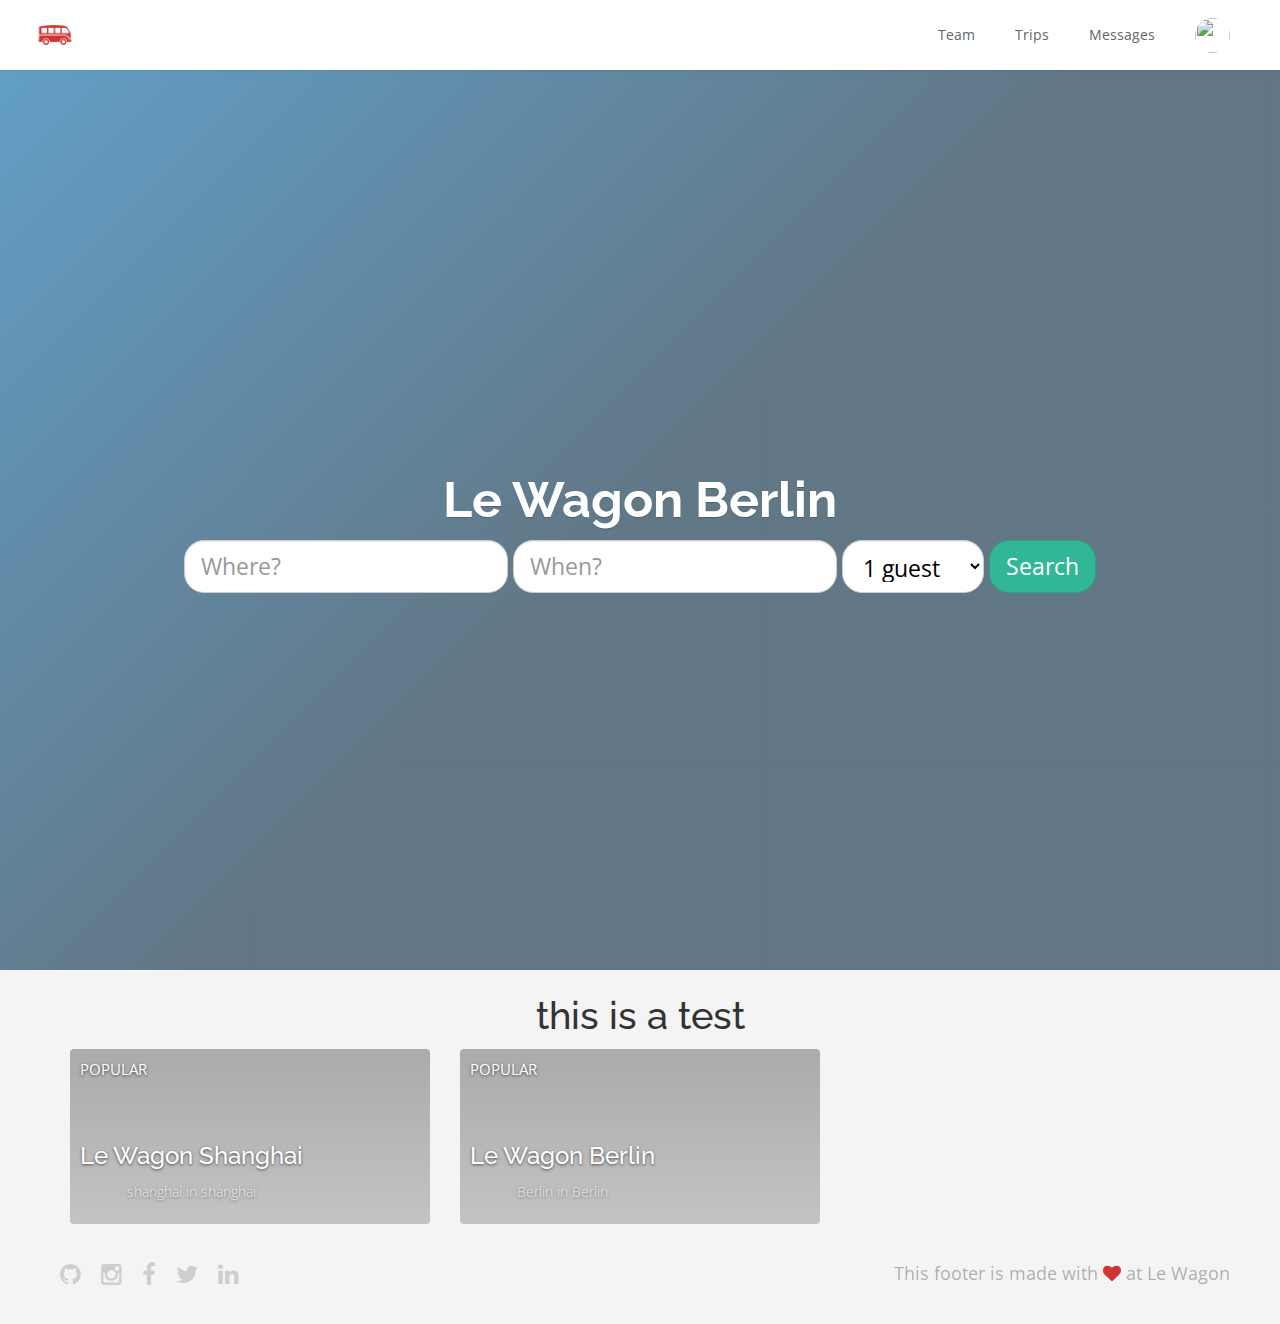
==== commit 398ba943: "Automated commit at 2018-07-20 06:56:56 UTC by middleman-deploy 2.0.0-alpha" ====
--- a/index.html
+++ b/index.html
@@ -6,21 +6,106 @@
     <meta name="viewport"
           content="width=device-width, initial-scale=1, shrink-to-fit=no">
     <!-- Use the title from a page's frontmatter if it has one -->
-    <title>Le Wagon - Middleman</title>
-    <link href="stylesheets/application-3c48b980.css" rel="stylesheet" />
+    <title></title>
+    <link href="stylesheets/application-eccfa6ad.css" rel="stylesheet" />
     <script src="javascripts/application-93de88c9.js"></script>
     <link href="images/favicon-f15af148.png" rel="icon" type="image/png" />
   </head>
   <body>
-    <div id="home">
-  <div class="home-content">
-    <img src="images/logo-acc9c0ec.png" width="200" alt="Logo" />
-    <p>
-      Middleman is now running!
-    </p>
-    <p class="about">
-      <a href="about.html">More about this template</a>
-    </p>
+    <div class="navbar-wagon">
+  <!-- Logo -->
+  <a href="/" class="navbar-wagon-brand">
+      <img src="images/logo-acc9c0ec.png" alt="Logo" />
+  </a>
+
+  <!-- Right Navigation -->
+  <div class="navbar-wagon-right hidden-xs hidden-sm">
+
+    <a href="about.html" class="navbar-wagon-item navbar-wagon-link">Team</a>
+    <a href="" class="navbar-wagon-item navbar-wagon-link">Trips</a>
+    <a href="" class="navbar-wagon-item navbar-wagon-link">Messages</a>
+
+
+    <!-- Profile picture with dropdown list -->
+    <div class="navbar-wagon-item">
+      <div class="dropdown">
+        <img src="https://kitt.lewagon.com/placeholder/users/ssaunier" class="avatar dropdown-toggle" id="navbar-wagon-menu" data-toggle="dropdown">
+        <ul class="dropdown-menu dropdown-menu-right navbar-wagon-dropdown-menu">
+          <li><a href="#">Profile</a></li>
+          <li><a href="#">Dashboard</a></li>
+          <li><a href="#">Log Out</a></li>
+        </ul>
+      </div>
+    </div>
+  </div>
+
+  <!-- Dropdown appearing on mobile only -->
+  <div class="navbar-wagon-item hidden-md hidden-lg">
+    <div class="dropdown">
+      <i class="fa fa-bars dropdown-toggle" data-toggle="dropdown"></i>
+      <ul class="dropdown-menu dropdown-menu-right navbar-wagon-dropdown-menu">
+        <li><a href="#">Host</a></li>
+        <li><a href="#">Trips</a></li>
+        <li><a href="#">Messagese</a></li>
+      </ul>
+    </div>
+  </div>
+</div>
+
+    <div class="banner" style="background-image: linear-gradient(-225deg, rgba(0,101,168,0.6) 0%, rgba(0,36,61,0.6) 50%), url('https://kitt.lewagon.com/placeholder/cities/berlin');">
+  <div class="banner-content">
+    <h1>Le Wagon Berlin</h1>
+        <form action="#" class="form-inline" abineguid="1B13E6C275C2438180CF9DC604830086">
+       <input class="form-control input-lg" placeholder="Where?" type="text">
+       <input class="form-control input-lg" placeholder="When?" type="text">
+       <select name="" id="" class="form-control input-lg">
+         <option value="1">1 guest</option>
+         <option value="2">2 guests</option>
+         <option value="3">3 guests</option>
+       </select>
+       <input class="btn btn-primary btn-lg" value="Search" type="submit">
+     </form>
+  </div>
+</div>
+
+
+<div class="container text-center">
+  <h2>this is a test</h2>
+  <div class="row">
+      <div class="col-xs-12 col-sm-6 col-md-4">
+  <div class="card" style="background-image: linear-gradient(rgba(0,0,0,0.3), rgba(0,0,0,0.2)), url('https://kitt.lewagon.com/placeholder/cities/shanghai');">
+    <div class="card-category">Popular</div>
+    <div class="card-description">
+      <h2>Le Wagon Shanghai</h2>
+      <p>shanghai in shanghai</p>
+    </div>
+    <a class="card-link" href="#" ></a>
+  </div>
+</div>
+<div class="col-xs-12 col-sm-6 col-md-4">
+  <div class="card" style="background-image: linear-gradient(rgba(0,0,0,0.3), rgba(0,0,0,0.2)), url('https://kitt.lewagon.com/placeholder/cities/berlin');">
+    <div class="card-category">Popular</div>
+    <div class="card-description">
+      <h2>Le Wagon Berlin</h2>
+      <p>Berlin in Berlin</p>
+    </div>
+    <a class="card-link" href="#" ></a>
+  </div>
+</div>
+
+  </div>
+</div>
+
+    <div class="footer">
+  <div class="footer-links">
+    <a href="#"><i class="fa fa-github"></i></a>
+    <a href="#"><i class="fa fa-instagram"></i></a>
+    <a href="#"><i class="fa fa-facebook"></i></a>
+    <a href="#"><i class="fa fa-twitter"></i></a>
+    <a href="#"><i class="fa fa-linkedin"></i></a>
+  </div>
+  <div class="footer-copyright">
+    This footer is made with <i class="fa fa-heart"></i> at Le Wagon
   </div>
 </div>
 
--- a/stylesheets/application-eccfa6ad.css
+++ b/stylesheets/application-eccfa6ad.css
@@ -0,0 +1,8 @@
+@import url("https://fonts.googleapis.com/css?family=Open+Sans:400,300,700|Raleway:400,100,300,700,500");/*!
+ * Bootstrap v3.3.7 (http://getbootstrap.com)
+ * Copyright 2011-2016 Twitter, Inc.
+ * Licensed under MIT (https://github.com/twbs/bootstrap/blob/master/LICENSE)
+ *//*! normalize.css v3.0.3 | MIT License | github.com/necolas/normalize.css */html{font-family:sans-serif;-ms-text-size-adjust:100%;-webkit-text-size-adjust:100%}body{margin:0}article,aside,details,figcaption,figure,footer,header,hgroup,main,menu,nav,section,summary{display:block}audio,canvas,progress,video{display:inline-block;vertical-align:baseline}audio:not([controls]){display:none;height:0}[hidden],template{display:none}a{background-color:transparent}a:active,a:hover{outline:0}abbr[title]{border-bottom:1px dotted}b,strong{font-weight:bold}dfn{font-style:italic}h1{font-size:2em;margin:0.67em 0}mark{background:#ff0;color:#000}small{font-size:80%}sub,sup{font-size:75%;line-height:0;position:relative;vertical-align:baseline}sup{top:-0.5em}sub{bottom:-0.25em}img{border:0}svg:not(:root){overflow:hidden}figure{margin:1em 40px}hr{-webkit-box-sizing:content-box;box-sizing:content-box;height:0}pre{overflow:auto}code,kbd,pre,samp{font-family:monospace, monospace;font-size:1em}button,input,optgroup,select,textarea{color:inherit;font:inherit;margin:0}button{overflow:visible}button,select{text-transform:none}button,html input[type="button"],input[type="reset"],input[type="submit"]{-webkit-appearance:button;cursor:pointer}button[disabled],html input[disabled]{cursor:default}button::-moz-focus-inner,input::-moz-focus-inner{border:0;padding:0}input{line-height:normal}input[type="checkbox"],input[type="radio"]{-webkit-box-sizing:border-box;box-sizing:border-box;padding:0}input[type="number"]::-webkit-inner-spin-button,input[type="number"]::-webkit-outer-spin-button{height:auto}input[type="search"]{-webkit-appearance:textfield;-webkit-box-sizing:content-box;box-sizing:content-box}input[type="search"]::-webkit-search-cancel-button,input[type="search"]::-webkit-search-decoration{-webkit-appearance:none}fieldset{border:1px solid #c0c0c0;margin:0 2px;padding:0.35em 0.625em 0.75em}legend{border:0;padding:0}textarea{overflow:auto}optgroup{font-weight:bold}table{border-collapse:collapse;border-spacing:0}td,th{padding:0}/*! Source: https://github.com/h5bp/html5-boilerplate/blob/master/src/css/main.css */@media print{*,*:before,*:after{background:transparent !important;color:#000 !important;-webkit-box-shadow:none !important;box-shadow:none !important;text-shadow:none !important}a,a:visited{text-decoration:underline}a[href]:after{content:" (" attr(href) ")"}abbr[title]:after{content:" (" attr(title) ")"}a[href^="#"]:after,a[href^="javascript:"]:after{content:""}pre,blockquote{border:1px solid #999;page-break-inside:avoid}thead{display:table-header-group}tr,img{page-break-inside:avoid}img{max-width:100% !important}p,h2,h3{orphans:3;widows:3}h2,h3{page-break-after:avoid}.navbar{display:none}.btn>.caret,.dropup>.btn>.caret{border-top-color:#000 !important}.label{border:1px solid #000}.table{border-collapse:collapse !important}.table td,.table th{background-color:#fff !important}.table-bordered th,.table-bordered td{border:1px solid #ddd !important}}@font-face{font-family:'Glyphicons Halflings';src:url("../assets/bootstrap/glyphicons-halflings-regular-86b6f62b.eot");src:url("../assets/bootstrap/glyphicons-halflings-regular-86b6f62b.eot?#iefix") format("embedded-opentype"),url("../assets/bootstrap/glyphicons-halflings-regular-ca35b697.woff2") format("woff2"),url("../assets/bootstrap/glyphicons-halflings-regular-278e49a8.woff") format("woff"),url("../assets/bootstrap/glyphicons-halflings-regular-44bc1850.ttf") format("truetype"),url("../assets/bootstrap/glyphicons-halflings-regular-de51a849.svg#glyphicons_halflingsregular") format("svg")}.glyphicon{position:relative;top:1px;display:inline-block;font-family:'Glyphicons Halflings';font-style:normal;font-weight:normal;line-height:1;-webkit-font-smoothing:antialiased;-moz-osx-font-smoothing:grayscale}.glyphicon-asterisk:before{content:"\002a"}.glyphicon-plus:before{content:"\002b"}.glyphicon-euro:before,.glyphicon-eur:before{content:"\20ac"}.glyphicon-minus:before{content:"\2212"}.glyphicon-cloud:before{content:"\2601"}.glyphicon-envelope:before{content:"\2709"}.glyphicon-pencil:before{content:"\270f"}.glyphicon-glass:before{content:"\e001"}.glyphicon-music:before{content:"\e002"}.glyphicon-search:before{content:"\e003"}.glyphicon-heart:before{content:"\e005"}.glyphicon-star:before{content:"\e006"}.glyphicon-star-empty:before{content:"\e007"}.glyphicon-user:before{content:"\e008"}.glyphicon-film:before{content:"\e009"}.glyphicon-th-large:before{content:"\e010"}.glyphicon-th:before{content:"\e011"}.glyphicon-th-list:before{content:"\e012"}.glyphicon-ok:before{content:"\e013"}.glyphicon-remove:before{content:"\e014"}.glyphicon-zoom-in:before{content:"\e015"}.glyphicon-zoom-out:before{content:"\e016"}.glyphicon-off:before{content:"\e017"}.glyphicon-signal:before{content:"\e018"}.glyphicon-cog:before{content:"\e019"}.glyphicon-trash:before{content:"\e020"}.glyphicon-home:before{content:"\e021"}.glyphicon-file:before{content:"\e022"}.glyphicon-time:before{content:"\e023"}.glyphicon-road:before{content:"\e024"}.glyphicon-download-alt:before{content:"\e025"}.glyphicon-download:before{content:"\e026"}.glyphicon-upload:before{content:"\e027"}.glyphicon-inbox:before{content:"\e028"}.glyphicon-play-circle:before{content:"\e029"}.glyphicon-repeat:before{content:"\e030"}.glyphicon-refresh:before{content:"\e031"}.glyphicon-list-alt:before{content:"\e032"}.glyphicon-lock:before{content:"\e033"}.glyphicon-flag:before{content:"\e034"}.glyphicon-headphones:before{content:"\e035"}.glyphicon-volume-off:before{content:"\e036"}.glyphicon-volume-down:before{content:"\e037"}.glyphicon-volume-up:before{content:"\e038"}.glyphicon-qrcode:before{content:"\e039"}.glyphicon-barcode:before{content:"\e040"}.glyphicon-tag:before{content:"\e041"}.glyphicon-tags:before{content:"\e042"}.glyphicon-book:before{content:"\e043"}.glyphicon-bookmark:before{content:"\e044"}.glyphicon-print:before{content:"\e045"}.glyphicon-camera:before{content:"\e046"}.glyphicon-font:before{content:"\e047"}.glyphicon-bold:before{content:"\e048"}.glyphicon-italic:before{content:"\e049"}.glyphicon-text-height:before{content:"\e050"}.glyphicon-text-width:before{content:"\e051"}.glyphicon-align-left:before{content:"\e052"}.glyphicon-align-center:before{content:"\e053"}.glyphicon-align-right:before{content:"\e054"}.glyphicon-align-justify:before{content:"\e055"}.glyphicon-list:before{content:"\e056"}.glyphicon-indent-left:before{content:"\e057"}.glyphicon-indent-right:before{content:"\e058"}.glyphicon-facetime-video:before{content:"\e059"}.glyphicon-picture:before{content:"\e060"}.glyphicon-map-marker:before{content:"\e062"}.glyphicon-adjust:before{content:"\e063"}.glyphicon-tint:before{content:"\e064"}.glyphicon-edit:before{content:"\e065"}.glyphicon-share:before{content:"\e066"}.glyphicon-check:before{content:"\e067"}.glyphicon-move:before{content:"\e068"}.glyphicon-step-backward:before{content:"\e069"}.glyphicon-fast-backward:before{content:"\e070"}.glyphicon-backward:before{content:"\e071"}.glyphicon-play:before{content:"\e072"}.glyphicon-pause:before{content:"\e073"}.glyphicon-stop:before{content:"\e074"}.glyphicon-forward:before{content:"\e075"}.glyphicon-fast-forward:before{content:"\e076"}.glyphicon-step-forward:before{content:"\e077"}.glyphicon-eject:before{content:"\e078"}.glyphicon-chevron-left:before{content:"\e079"}.glyphicon-chevron-right:before{content:"\e080"}.glyphicon-plus-sign:before{content:"\e081"}.glyphicon-minus-sign:before{content:"\e082"}.glyphicon-remove-sign:before{content:"\e083"}.glyphicon-ok-sign:before{content:"\e084"}.glyphicon-question-sign:before{content:"\e085"}.glyphicon-info-sign:before{content:"\e086"}.glyphicon-screenshot:before{content:"\e087"}.glyphicon-remove-circle:before{content:"\e088"}.glyphicon-ok-circle:before{content:"\e089"}.glyphicon-ban-circle:before{content:"\e090"}.glyphicon-arrow-left:before{content:"\e091"}.glyphicon-arrow-right:before{content:"\e092"}.glyphicon-arrow-up:before{content:"\e093"}.glyphicon-arrow-down:before{content:"\e094"}.glyphicon-share-alt:before{content:"\e095"}.glyphicon-resize-full:before{content:"\e096"}.glyphicon-resize-small:before{content:"\e097"}.glyphicon-exclamation-sign:before{content:"\e101"}.glyphicon-gift:before{content:"\e102"}.glyphicon-leaf:before{content:"\e103"}.glyphicon-fire:before{content:"\e104"}.glyphicon-eye-open:before{content:"\e105"}.glyphicon-eye-close:before{content:"\e106"}.glyphicon-warning-sign:before{content:"\e107"}.glyphicon-plane:before{content:"\e108"}.glyphicon-calendar:before{content:"\e109"}.glyphicon-random:before{content:"\e110"}.glyphicon-comment:before{content:"\e111"}.glyphicon-magnet:before{content:"\e112"}.glyphicon-chevron-up:before{content:"\e113"}.glyphicon-chevron-down:before{content:"\e114"}.glyphicon-retweet:before{content:"\e115"}.glyphicon-shopping-cart:before{content:"\e116"}.glyphicon-folder-close:before{content:"\e117"}.glyphicon-folder-open:before{content:"\e118"}.glyphicon-resize-vertical:before{content:"\e119"}.glyphicon-resize-horizontal:before{content:"\e120"}.glyphicon-hdd:before{content:"\e121"}.glyphicon-bullhorn:before{content:"\e122"}.glyphicon-bell:before{content:"\e123"}.glyphicon-certificate:before{content:"\e124"}.glyphicon-thumbs-up:before{content:"\e125"}.glyphicon-thumbs-down:before{content:"\e126"}.glyphicon-hand-right:before{content:"\e127"}.glyphicon-hand-left:before{content:"\e128"}.glyphicon-hand-up:before{content:"\e129"}.glyphicon-hand-down:before{content:"\e130"}.glyphicon-circle-arrow-right:before{content:"\e131"}.glyphicon-circle-arrow-left:before{content:"\e132"}.glyphicon-circle-arrow-up:before{content:"\e133"}.glyphicon-circle-arrow-down:before{content:"\e134"}.glyphicon-globe:before{content:"\e135"}.glyphicon-wrench:before{content:"\e136"}.glyphicon-tasks:before{content:"\e137"}.glyphicon-filter:before{content:"\e138"}.glyphicon-briefcase:before{content:"\e139"}.glyphicon-fullscreen:before{content:"\e140"}.glyphicon-dashboard:before{content:"\e141"}.glyphicon-paperclip:before{content:"\e142"}.glyphicon-heart-empty:before{content:"\e143"}.glyphicon-link:before{content:"\e144"}.glyphicon-phone:before{content:"\e145"}.glyphicon-pushpin:before{content:"\e146"}.glyphicon-usd:before{content:"\e148"}.glyphicon-gbp:before{content:"\e149"}.glyphicon-sort:before{content:"\e150"}.glyphicon-sort-by-alphabet:before{content:"\e151"}.glyphicon-sort-by-alphabet-alt:before{content:"\e152"}.glyphicon-sort-by-order:before{content:"\e153"}.glyphicon-sort-by-order-alt:before{content:"\e154"}.glyphicon-sort-by-attributes:before{content:"\e155"}.glyphicon-sort-by-attributes-alt:before{content:"\e156"}.glyphicon-unchecked:before{content:"\e157"}.glyphicon-expand:before{content:"\e158"}.glyphicon-collapse-down:before{content:"\e159"}.glyphicon-collapse-up:before{content:"\e160"}.glyphicon-log-in:before{content:"\e161"}.glyphicon-flash:before{content:"\e162"}.glyphicon-log-out:before{content:"\e163"}.glyphicon-new-window:before{content:"\e164"}.glyphicon-record:before{content:"\e165"}.glyphicon-save:before{content:"\e166"}.glyphicon-open:before{content:"\e167"}.glyphicon-saved:before{content:"\e168"}.glyphicon-import:before{content:"\e169"}.glyphicon-export:before{content:"\e170"}.glyphicon-send:before{content:"\e171"}.glyphicon-floppy-disk:before{content:"\e172"}.glyphicon-floppy-saved:before{content:"\e173"}.glyphicon-floppy-remove:before{content:"\e174"}.glyphicon-floppy-save:before{content:"\e175"}.glyphicon-floppy-open:before{content:"\e176"}.glyphicon-credit-card:before{content:"\e177"}.glyphicon-transfer:before{content:"\e178"}.glyphicon-cutlery:before{content:"\e179"}.glyphicon-header:before{content:"\e180"}.glyphicon-compressed:before{content:"\e181"}.glyphicon-earphone:before{content:"\e182"}.glyphicon-phone-alt:before{content:"\e183"}.glyphicon-tower:before{content:"\e184"}.glyphicon-stats:before{content:"\e185"}.glyphicon-sd-video:before{content:"\e186"}.glyphicon-hd-video:before{content:"\e187"}.glyphicon-subtitles:before{content:"\e188"}.glyphicon-sound-stereo:before{content:"\e189"}.glyphicon-sound-dolby:before{content:"\e190"}.glyphicon-sound-5-1:before{content:"\e191"}.glyphicon-sound-6-1:before{content:"\e192"}.glyphicon-sound-7-1:before{content:"\e193"}.glyphicon-copyright-mark:before{content:"\e194"}.glyphicon-registration-mark:before{content:"\e195"}.glyphicon-cloud-download:before{content:"\e197"}.glyphicon-cloud-upload:before{content:"\e198"}.glyphicon-tree-conifer:before{content:"\e199"}.glyphicon-tree-deciduous:before{content:"\e200"}.glyphicon-cd:before{content:"\e201"}.glyphicon-save-file:before{content:"\e202"}.glyphicon-open-file:before{content:"\e203"}.glyphicon-level-up:before{content:"\e204"}.glyphicon-copy:before{content:"\e205"}.glyphicon-paste:before{content:"\e206"}.glyphicon-alert:before{content:"\e209"}.glyphicon-equalizer:before{content:"\e210"}.glyphicon-king:before{content:"\e211"}.glyphicon-queen:before{content:"\e212"}.glyphicon-pawn:before{content:"\e213"}.glyphicon-bishop:before{content:"\e214"}.glyphicon-knight:before{content:"\e215"}.glyphicon-baby-formula:before{content:"\e216"}.glyphicon-tent:before{content:"\26fa"}.glyphicon-blackboard:before{content:"\e218"}.glyphicon-bed:before{content:"\e219"}.glyphicon-apple:before{content:"\f8ff"}.glyphicon-erase:before{content:"\e221"}.glyphicon-hourglass:before{content:"\231b"}.glyphicon-lamp:before{content:"\e223"}.glyphicon-duplicate:before{content:"\e224"}.glyphicon-piggy-bank:before{content:"\e225"}.glyphicon-scissors:before{content:"\e226"}.glyphicon-bitcoin:before{content:"\e227"}.glyphicon-btc:before{content:"\e227"}.glyphicon-xbt:before{content:"\e227"}.glyphicon-yen:before{content:"\00a5"}.glyphicon-jpy:before{content:"\00a5"}.glyphicon-ruble:before{content:"\20bd"}.glyphicon-rub:before{content:"\20bd"}.glyphicon-scale:before{content:"\e230"}.glyphicon-ice-lolly:before{content:"\e231"}.glyphicon-ice-lolly-tasted:before{content:"\e232"}.glyphicon-education:before{content:"\e233"}.glyphicon-option-horizontal:before{content:"\e234"}.glyphicon-option-vertical:before{content:"\e235"}.glyphicon-menu-hamburger:before{content:"\e236"}.glyphicon-modal-window:before{content:"\e237"}.glyphicon-oil:before{content:"\e238"}.glyphicon-grain:before{content:"\e239"}.glyphicon-sunglasses:before{content:"\e240"}.glyphicon-text-size:before{content:"\e241"}.glyphicon-text-color:before{content:"\e242"}.glyphicon-text-background:before{content:"\e243"}.glyphicon-object-align-top:before{content:"\e244"}.glyphicon-object-align-bottom:before{content:"\e245"}.glyphicon-object-align-horizontal:before{content:"\e246"}.glyphicon-object-align-left:before{content:"\e247"}.glyphicon-object-align-vertical:before{content:"\e248"}.glyphicon-object-align-right:before{content:"\e249"}.glyphicon-triangle-right:before{content:"\e250"}.glyphicon-triangle-left:before{content:"\e251"}.glyphicon-triangle-bottom:before{content:"\e252"}.glyphicon-triangle-top:before{content:"\e253"}.glyphicon-console:before{content:"\e254"}.glyphicon-superscript:before{content:"\e255"}.glyphicon-subscript:before{content:"\e256"}.glyphicon-menu-left:before{content:"\e257"}.glyphicon-menu-right:before{content:"\e258"}.glyphicon-menu-down:before{content:"\e259"}.glyphicon-menu-up:before{content:"\e260"}*{-webkit-box-sizing:border-box;box-sizing:border-box}*:before,*:after{-webkit-box-sizing:border-box;box-sizing:border-box}html{font-size:10px;-webkit-tap-highlight-color:transparent}body{font-family:"Open Sans", "Helvetica", "sans-serif";font-size:18px;line-height:1.42857143;color:#333333;background-color:#F4F4F4}input,button,select,textarea{font-family:inherit;font-size:inherit;line-height:inherit}a{color:#32B796;text-decoration:none}a:hover,a:focus{color:#227b65;text-decoration:underline}a:focus{outline:5px auto -webkit-focus-ring-color;outline-offset:-2px}figure{margin:0}img{vertical-align:middle}.img-responsive{display:block;max-width:100%;height:auto}.img-rounded{border-radius:20px}.img-thumbnail{padding:4px;line-height:1.42857143;background-color:#F4F4F4;border:1px solid #ddd;border-radius:20px;-webkit-transition:all 0.2s ease-in-out;transition:all 0.2s ease-in-out;display:inline-block;max-width:100%;height:auto}.img-circle{border-radius:50%}hr{margin-top:25px;margin-bottom:25px;border:0;border-top:1px solid #eeeeee}.sr-only{position:absolute;width:1px;height:1px;margin:-1px;padding:0;overflow:hidden;clip:rect(0, 0, 0, 0);border:0}.sr-only-focusable:active,.sr-only-focusable:focus{position:static;width:auto;height:auto;margin:0;overflow:visible;clip:auto}[role="button"]{cursor:pointer}h1,h2,h3,h4,h5,h6,.h1,.h2,.h3,.h4,.h5,.h6{font-family:"Raleway", "Helvetica", "sans-serif";font-weight:500;line-height:1.1;color:inherit}h1 small,h1 .small,h2 small,h2 .small,h3 small,h3 .small,h4 small,h4 .small,h5 small,h5 .small,h6 small,h6 .small,.h1 small,.h1 .small,.h2 small,.h2 .small,.h3 small,.h3 .small,.h4 small,.h4 .small,.h5 small,.h5 .small,.h6 small,.h6 .small{font-weight:normal;line-height:1;color:#777777}h1,.h1,h2,.h2,h3,.h3{margin-top:25px;margin-bottom:12.5px}h1 small,h1 .small,.h1 small,.h1 .small,h2 small,h2 .small,.h2 small,.h2 .small,h3 small,h3 .small,.h3 small,.h3 .small{font-size:65%}h4,.h4,h5,.h5,h6,.h6{margin-top:12.5px;margin-bottom:12.5px}h4 small,h4 .small,.h4 small,.h4 .small,h5 small,h5 .small,.h5 small,.h5 .small,h6 small,h6 .small,.h6 small,.h6 .small{font-size:75%}h1,.h1{font-size:46px}h2,.h2{font-size:38px}h3,.h3{font-size:31px}h4,.h4{font-size:23px}h5,.h5{font-size:18px}h6,.h6{font-size:16px}p{margin:0 0 12.5px}.lead{margin-bottom:25px;font-size:20px;font-weight:300;line-height:1.4}@media (min-width: 768px){.lead{font-size:27px}}small,.small{font-size:88%}mark,.mark{background-color:#fcf8e3;padding:.2em}.text-left{text-align:left}.text-right{text-align:right}.text-center{text-align:center}.text-justify{text-align:justify}.text-nowrap{white-space:nowrap}.text-lowercase{text-transform:lowercase}.text-uppercase,.initialism{text-transform:uppercase}.text-capitalize{text-transform:capitalize}.text-muted{color:#777777}.text-primary{color:#32B796}a.text-primary:hover,a.text-primary:focus{color:#278f75}.text-success{color:#3c763d}a.text-success:hover,a.text-success:focus{color:#2b542c}.text-info{color:#31708f}a.text-info:hover,a.text-info:focus{color:#245269}.text-warning{color:#8a6d3b}a.text-warning:hover,a.text-warning:focus{color:#66512c}.text-danger{color:#a94442}a.text-danger:hover,a.text-danger:focus{color:#843534}.bg-primary{color:#fff}.bg-primary{background-color:#32B796}a.bg-primary:hover,a.bg-primary:focus{background-color:#278f75}.bg-success{background-color:#dff0d8}a.bg-success:hover,a.bg-success:focus{background-color:#c1e2b3}.bg-info{background-color:#d9edf7}a.bg-info:hover,a.bg-info:focus{background-color:#afd9ee}.bg-warning{background-color:#fcf8e3}a.bg-warning:hover,a.bg-warning:focus{background-color:#f7ecb5}.bg-danger{background-color:#f2dede}a.bg-danger:hover,a.bg-danger:focus{background-color:#e4b9b9}.page-header{padding-bottom:11.5px;margin:50px 0 25px;border-bottom:1px solid #eeeeee}ul,ol{margin-top:0;margin-bottom:12.5px}ul ul,ul ol,ol ul,ol ol{margin-bottom:0}.list-unstyled{padding-left:0;list-style:none}.list-inline{padding-left:0;list-style:none;margin-left:-5px}.list-inline>li{display:inline-block;padding-left:5px;padding-right:5px}dl{margin-top:0;margin-bottom:25px}dt,dd{line-height:1.42857143}dt{font-weight:bold}dd{margin-left:0}.dl-horizontal dd:before,.dl-horizontal dd:after{content:" ";display:table}.dl-horizontal dd:after{clear:both}@media (min-width: 768px){.dl-horizontal dt{float:left;width:160px;clear:left;text-align:right;overflow:hidden;text-overflow:ellipsis;white-space:nowrap}.dl-horizontal dd{margin-left:180px}}abbr[title],abbr[data-original-title]{cursor:help;border-bottom:1px dotted #777777}.initialism{font-size:90%}blockquote{padding:12.5px 25px;margin:0 0 25px;font-size:22.5px;border-left:5px solid #eeeeee}blockquote p:last-child,blockquote ul:last-child,blockquote ol:last-child{margin-bottom:0}blockquote footer,blockquote small,blockquote .small{display:block;font-size:80%;line-height:1.42857143;color:#777777}blockquote footer:before,blockquote small:before,blockquote .small:before{content:'\2014 \00A0'}.blockquote-reverse,blockquote.pull-right{padding-right:15px;padding-left:0;border-right:5px solid #eeeeee;border-left:0;text-align:right}.blockquote-reverse footer:before,.blockquote-reverse small:before,.blockquote-reverse .small:before,blockquote.pull-right footer:before,blockquote.pull-right small:before,blockquote.pull-right .small:before{content:''}.blockquote-reverse footer:after,.blockquote-reverse small:after,.blockquote-reverse .small:after,blockquote.pull-right footer:after,blockquote.pull-right small:after,blockquote.pull-right .small:after{content:'\00A0 \2014'}address{margin-bottom:25px;font-style:normal;line-height:1.42857143}code,kbd,pre,samp{font-family:Menlo, Monaco, Consolas, "Courier New", monospace}code{padding:2px 4px;font-size:90%;color:#c7254e;background-color:#f9f2f4;border-radius:20px}kbd{padding:2px 4px;font-size:90%;color:#fff;background-color:#333;border-radius:20px;-webkit-box-shadow:inset 0 -1px 0 rgba(0,0,0,0.25);box-shadow:inset 0 -1px 0 rgba(0,0,0,0.25)}kbd kbd{padding:0;font-size:100%;font-weight:bold;-webkit-box-shadow:none;box-shadow:none}pre{display:block;padding:12px;margin:0 0 12.5px;font-size:17px;line-height:1.42857143;word-break:break-all;word-wrap:break-word;color:#333333;background-color:#f5f5f5;border:1px solid #ccc;border-radius:20px}pre code{padding:0;font-size:inherit;color:inherit;white-space:pre-wrap;background-color:transparent;border-radius:0}.pre-scrollable{max-height:340px;overflow-y:scroll}.container{margin-right:auto;margin-left:auto;padding-left:15px;padding-right:15px}.container:before,.container:after{content:" ";display:table}.container:after{clear:both}@media (min-width: 768px){.container{width:750px}}@media (min-width: 992px){.container{width:970px}}@media (min-width: 1200px){.container{width:1170px}}.container-fluid{margin-right:auto;margin-left:auto;padding-left:15px;padding-right:15px}.container-fluid:before,.container-fluid:after{content:" ";display:table}.container-fluid:after{clear:both}.row{margin-left:-15px;margin-right:-15px}.row:before,.row:after{content:" ";display:table}.row:after{clear:both}.col-xs-1,.col-sm-1,.col-md-1,.col-lg-1,.col-xs-2,.col-sm-2,.col-md-2,.col-lg-2,.col-xs-3,.col-sm-3,.col-md-3,.col-lg-3,.col-xs-4,.col-sm-4,.col-md-4,.col-lg-4,.col-xs-5,.col-sm-5,.col-md-5,.col-lg-5,.col-xs-6,.col-sm-6,.col-md-6,.col-lg-6,.col-xs-7,.col-sm-7,.col-md-7,.col-lg-7,.col-xs-8,.col-sm-8,.col-md-8,.col-lg-8,.col-xs-9,.col-sm-9,.col-md-9,.col-lg-9,.col-xs-10,.col-sm-10,.col-md-10,.col-lg-10,.col-xs-11,.col-sm-11,.col-md-11,.col-lg-11,.col-xs-12,.col-sm-12,.col-md-12,.col-lg-12{position:relative;min-height:1px;padding-left:15px;padding-right:15px}.col-xs-1,.col-xs-2,.col-xs-3,.col-xs-4,.col-xs-5,.col-xs-6,.col-xs-7,.col-xs-8,.col-xs-9,.col-xs-10,.col-xs-11,.col-xs-12{float:left}.col-xs-1{width:8.33333333%}.col-xs-2{width:16.66666667%}.col-xs-3{width:25%}.col-xs-4{width:33.33333333%}.col-xs-5{width:41.66666667%}.col-xs-6{width:50%}.col-xs-7{width:58.33333333%}.col-xs-8{width:66.66666667%}.col-xs-9{width:75%}.col-xs-10{width:83.33333333%}.col-xs-11{width:91.66666667%}.col-xs-12{width:100%}.col-xs-pull-0{right:auto}.col-xs-pull-1{right:8.33333333%}.col-xs-pull-2{right:16.66666667%}.col-xs-pull-3{right:25%}.col-xs-pull-4{right:33.33333333%}.col-xs-pull-5{right:41.66666667%}.col-xs-pull-6{right:50%}.col-xs-pull-7{right:58.33333333%}.col-xs-pull-8{right:66.66666667%}.col-xs-pull-9{right:75%}.col-xs-pull-10{right:83.33333333%}.col-xs-pull-11{right:91.66666667%}.col-xs-pull-12{right:100%}.col-xs-push-0{left:auto}.col-xs-push-1{left:8.33333333%}.col-xs-push-2{left:16.66666667%}.col-xs-push-3{left:25%}.col-xs-push-4{left:33.33333333%}.col-xs-push-5{left:41.66666667%}.col-xs-push-6{left:50%}.col-xs-push-7{left:58.33333333%}.col-xs-push-8{left:66.66666667%}.col-xs-push-9{left:75%}.col-xs-push-10{left:83.33333333%}.col-xs-push-11{left:91.66666667%}.col-xs-push-12{left:100%}.col-xs-offset-0{margin-left:0%}.col-xs-offset-1{margin-left:8.33333333%}.col-xs-offset-2{margin-left:16.66666667%}.col-xs-offset-3{margin-left:25%}.col-xs-offset-4{margin-left:33.33333333%}.col-xs-offset-5{margin-left:41.66666667%}.col-xs-offset-6{margin-left:50%}.col-xs-offset-7{margin-left:58.33333333%}.col-xs-offset-8{margin-left:66.66666667%}.col-xs-offset-9{margin-left:75%}.col-xs-offset-10{margin-left:83.33333333%}.col-xs-offset-11{margin-left:91.66666667%}.col-xs-offset-12{margin-left:100%}@media (min-width: 768px){.col-sm-1,.col-sm-2,.col-sm-3,.col-sm-4,.col-sm-5,.col-sm-6,.col-sm-7,.col-sm-8,.col-sm-9,.col-sm-10,.col-sm-11,.col-sm-12{float:left}.col-sm-1{width:8.33333333%}.col-sm-2{width:16.66666667%}.col-sm-3{width:25%}.col-sm-4{width:33.33333333%}.col-sm-5{width:41.66666667%}.col-sm-6{width:50%}.col-sm-7{width:58.33333333%}.col-sm-8{width:66.66666667%}.col-sm-9{width:75%}.col-sm-10{width:83.33333333%}.col-sm-11{width:91.66666667%}.col-sm-12{width:100%}.col-sm-pull-0{right:auto}.col-sm-pull-1{right:8.33333333%}.col-sm-pull-2{right:16.66666667%}.col-sm-pull-3{right:25%}.col-sm-pull-4{right:33.33333333%}.col-sm-pull-5{right:41.66666667%}.col-sm-pull-6{right:50%}.col-sm-pull-7{right:58.33333333%}.col-sm-pull-8{right:66.66666667%}.col-sm-pull-9{right:75%}.col-sm-pull-10{right:83.33333333%}.col-sm-pull-11{right:91.66666667%}.col-sm-pull-12{right:100%}.col-sm-push-0{left:auto}.col-sm-push-1{left:8.33333333%}.col-sm-push-2{left:16.66666667%}.col-sm-push-3{left:25%}.col-sm-push-4{left:33.33333333%}.col-sm-push-5{left:41.66666667%}.col-sm-push-6{left:50%}.col-sm-push-7{left:58.33333333%}.col-sm-push-8{left:66.66666667%}.col-sm-push-9{left:75%}.col-sm-push-10{left:83.33333333%}.col-sm-push-11{left:91.66666667%}.col-sm-push-12{left:100%}.col-sm-offset-0{margin-left:0%}.col-sm-offset-1{margin-left:8.33333333%}.col-sm-offset-2{margin-left:16.66666667%}.col-sm-offset-3{margin-left:25%}.col-sm-offset-4{margin-left:33.33333333%}.col-sm-offset-5{margin-left:41.66666667%}.col-sm-offset-6{margin-left:50%}.col-sm-offset-7{margin-left:58.33333333%}.col-sm-offset-8{margin-left:66.66666667%}.col-sm-offset-9{margin-left:75%}.col-sm-offset-10{margin-left:83.33333333%}.col-sm-offset-11{margin-left:91.66666667%}.col-sm-offset-12{margin-left:100%}}@media (min-width: 992px){.col-md-1,.col-md-2,.col-md-3,.col-md-4,.col-md-5,.col-md-6,.col-md-7,.col-md-8,.col-md-9,.col-md-10,.col-md-11,.col-md-12{float:left}.col-md-1{width:8.33333333%}.col-md-2{width:16.66666667%}.col-md-3{width:25%}.col-md-4{width:33.33333333%}.col-md-5{width:41.66666667%}.col-md-6{width:50%}.col-md-7{width:58.33333333%}.col-md-8{width:66.66666667%}.col-md-9{width:75%}.col-md-10{width:83.33333333%}.col-md-11{width:91.66666667%}.col-md-12{width:100%}.col-md-pull-0{right:auto}.col-md-pull-1{right:8.33333333%}.col-md-pull-2{right:16.66666667%}.col-md-pull-3{right:25%}.col-md-pull-4{right:33.33333333%}.col-md-pull-5{right:41.66666667%}.col-md-pull-6{right:50%}.col-md-pull-7{right:58.33333333%}.col-md-pull-8{right:66.66666667%}.col-md-pull-9{right:75%}.col-md-pull-10{right:83.33333333%}.col-md-pull-11{right:91.66666667%}.col-md-pull-12{right:100%}.col-md-push-0{left:auto}.col-md-push-1{left:8.33333333%}.col-md-push-2{left:16.66666667%}.col-md-push-3{left:25%}.col-md-push-4{left:33.33333333%}.col-md-push-5{left:41.66666667%}.col-md-push-6{left:50%}.col-md-push-7{left:58.33333333%}.col-md-push-8{left:66.66666667%}.col-md-push-9{left:75%}.col-md-push-10{left:83.33333333%}.col-md-push-11{left:91.66666667%}.col-md-push-12{left:100%}.col-md-offset-0{margin-left:0%}.col-md-offset-1{margin-left:8.33333333%}.col-md-offset-2{margin-left:16.66666667%}.col-md-offset-3{margin-left:25%}.col-md-offset-4{margin-left:33.33333333%}.col-md-offset-5{margin-left:41.66666667%}.col-md-offset-6{margin-left:50%}.col-md-offset-7{margin-left:58.33333333%}.col-md-offset-8{margin-left:66.66666667%}.col-md-offset-9{margin-left:75%}.col-md-offset-10{margin-left:83.33333333%}.col-md-offset-11{margin-left:91.66666667%}.col-md-offset-12{margin-left:100%}}@media (min-width: 1200px){.col-lg-1,.col-lg-2,.col-lg-3,.col-lg-4,.col-lg-5,.col-lg-6,.col-lg-7,.col-lg-8,.col-lg-9,.col-lg-10,.col-lg-11,.col-lg-12{float:left}.col-lg-1{width:8.33333333%}.col-lg-2{width:16.66666667%}.col-lg-3{width:25%}.col-lg-4{width:33.33333333%}.col-lg-5{width:41.66666667%}.col-lg-6{width:50%}.col-lg-7{width:58.33333333%}.col-lg-8{width:66.66666667%}.col-lg-9{width:75%}.col-lg-10{width:83.33333333%}.col-lg-11{width:91.66666667%}.col-lg-12{width:100%}.col-lg-pull-0{right:auto}.col-lg-pull-1{right:8.33333333%}.col-lg-pull-2{right:16.66666667%}.col-lg-pull-3{right:25%}.col-lg-pull-4{right:33.33333333%}.col-lg-pull-5{right:41.66666667%}.col-lg-pull-6{right:50%}.col-lg-pull-7{right:58.33333333%}.col-lg-pull-8{right:66.66666667%}.col-lg-pull-9{right:75%}.col-lg-pull-10{right:83.33333333%}.col-lg-pull-11{right:91.66666667%}.col-lg-pull-12{right:100%}.col-lg-push-0{left:auto}.col-lg-push-1{left:8.33333333%}.col-lg-push-2{left:16.66666667%}.col-lg-push-3{left:25%}.col-lg-push-4{left:33.33333333%}.col-lg-push-5{left:41.66666667%}.col-lg-push-6{left:50%}.col-lg-push-7{left:58.33333333%}.col-lg-push-8{left:66.66666667%}.col-lg-push-9{left:75%}.col-lg-push-10{left:83.33333333%}.col-lg-push-11{left:91.66666667%}.col-lg-push-12{left:100%}.col-lg-offset-0{margin-left:0%}.col-lg-offset-1{margin-left:8.33333333%}.col-lg-offset-2{margin-left:16.66666667%}.col-lg-offset-3{margin-left:25%}.col-lg-offset-4{margin-left:33.33333333%}.col-lg-offset-5{margin-left:41.66666667%}.col-lg-offset-6{margin-left:50%}.col-lg-offset-7{margin-left:58.33333333%}.col-lg-offset-8{margin-left:66.66666667%}.col-lg-offset-9{margin-left:75%}.col-lg-offset-10{margin-left:83.33333333%}.col-lg-offset-11{margin-left:91.66666667%}.col-lg-offset-12{margin-left:100%}}table{background-color:transparent}caption{padding-top:8px;padding-bottom:8px;color:#777777;text-align:left}th{text-align:left}.table{width:100%;max-width:100%;margin-bottom:25px}.table>thead>tr>th,.table>thead>tr>td,.table>tbody>tr>th,.table>tbody>tr>td,.table>tfoot>tr>th,.table>tfoot>tr>td{padding:8px;line-height:1.42857143;vertical-align:top;border-top:1px solid #ddd}.table>thead>tr>th{vertical-align:bottom;border-bottom:2px solid #ddd}.table>caption+thead>tr:first-child>th,.table>caption+thead>tr:first-child>td,.table>colgroup+thead>tr:first-child>th,.table>colgroup+thead>tr:first-child>td,.table>thead:first-child>tr:first-child>th,.table>thead:first-child>tr:first-child>td{border-top:0}.table>tbody+tbody{border-top:2px solid #ddd}.table .table{background-color:#F4F4F4}.table-condensed>thead>tr>th,.table-condensed>thead>tr>td,.table-condensed>tbody>tr>th,.table-condensed>tbody>tr>td,.table-condensed>tfoot>tr>th,.table-condensed>tfoot>tr>td{padding:5px}.table-bordered{border:1px solid #ddd}.table-bordered>thead>tr>th,.table-bordered>thead>tr>td,.table-bordered>tbody>tr>th,.table-bordered>tbody>tr>td,.table-bordered>tfoot>tr>th,.table-bordered>tfoot>tr>td{border:1px solid #ddd}.table-bordered>thead>tr>th,.table-bordered>thead>tr>td{border-bottom-width:2px}.table-striped>tbody>tr:nth-of-type(odd){background-color:#f9f9f9}.table-hover>tbody>tr:hover{background-color:#f5f5f5}table col[class*="col-"]{position:static;float:none;display:table-column}table td[class*="col-"],table th[class*="col-"]{position:static;float:none;display:table-cell}.table>thead>tr>td.active,.table>thead>tr>th.active,.table>thead>tr.active>td,.table>thead>tr.active>th,.table>tbody>tr>td.active,.table>tbody>tr>th.active,.table>tbody>tr.active>td,.table>tbody>tr.active>th,.table>tfoot>tr>td.active,.table>tfoot>tr>th.active,.table>tfoot>tr.active>td,.table>tfoot>tr.active>th{background-color:#f5f5f5}.table-hover>tbody>tr>td.active:hover,.table-hover>tbody>tr>th.active:hover,.table-hover>tbody>tr.active:hover>td,.table-hover>tbody>tr:hover>.active,.table-hover>tbody>tr.active:hover>th{background-color:#e8e8e8}.table>thead>tr>td.success,.table>thead>tr>th.success,.table>thead>tr.success>td,.table>thead>tr.success>th,.table>tbody>tr>td.success,.table>tbody>tr>th.success,.table>tbody>tr.success>td,.table>tbody>tr.success>th,.table>tfoot>tr>td.success,.table>tfoot>tr>th.success,.table>tfoot>tr.success>td,.table>tfoot>tr.success>th{background-color:#dff0d8}.table-hover>tbody>tr>td.success:hover,.table-hover>tbody>tr>th.success:hover,.table-hover>tbody>tr.success:hover>td,.table-hover>tbody>tr:hover>.success,.table-hover>tbody>tr.success:hover>th{background-color:#d0e9c6}.table>thead>tr>td.info,.table>thead>tr>th.info,.table>thead>tr.info>td,.table>thead>tr.info>th,.table>tbody>tr>td.info,.table>tbody>tr>th.info,.table>tbody>tr.info>td,.table>tbody>tr.info>th,.table>tfoot>tr>td.info,.table>tfoot>tr>th.info,.table>tfoot>tr.info>td,.table>tfoot>tr.info>th{background-color:#d9edf7}.table-hover>tbody>tr>td.info:hover,.table-hover>tbody>tr>th.info:hover,.table-hover>tbody>tr.info:hover>td,.table-hover>tbody>tr:hover>.info,.table-hover>tbody>tr.info:hover>th{background-color:#c4e3f3}.table>thead>tr>td.warning,.table>thead>tr>th.warning,.table>thead>tr.warning>td,.table>thead>tr.warning>th,.table>tbody>tr>td.warning,.table>tbody>tr>th.warning,.table>tbody>tr.warning>td,.table>tbody>tr.warning>th,.table>tfoot>tr>td.warning,.table>tfoot>tr>th.warning,.table>tfoot>tr.warning>td,.table>tfoot>tr.warning>th{background-color:#fcf8e3}.table-hover>tbody>tr>td.warning:hover,.table-hover>tbody>tr>th.warning:hover,.table-hover>tbody>tr.warning:hover>td,.table-hover>tbody>tr:hover>.warning,.table-hover>tbody>tr.warning:hover>th{background-color:#faf2cc}.table>thead>tr>td.danger,.table>thead>tr>th.danger,.table>thead>tr.danger>td,.table>thead>tr.danger>th,.table>tbody>tr>td.danger,.table>tbody>tr>th.danger,.table>tbody>tr.danger>td,.table>tbody>tr.danger>th,.table>tfoot>tr>td.danger,.table>tfoot>tr>th.danger,.table>tfoot>tr.danger>td,.table>tfoot>tr.danger>th{background-color:#f2dede}.table-hover>tbody>tr>td.danger:hover,.table-hover>tbody>tr>th.danger:hover,.table-hover>tbody>tr.danger:hover>td,.table-hover>tbody>tr:hover>.danger,.table-hover>tbody>tr.danger:hover>th{background-color:#ebcccc}.table-responsive{overflow-x:auto;min-height:0.01%}@media screen and (max-width: 767px){.table-responsive{width:100%;margin-bottom:18.75px;overflow-y:hidden;-ms-overflow-style:-ms-autohiding-scrollbar;border:1px solid #ddd}.table-responsive>.table{margin-bottom:0}.table-responsive>.table>thead>tr>th,.table-responsive>.table>thead>tr>td,.table-responsive>.table>tbody>tr>th,.table-responsive>.table>tbody>tr>td,.table-responsive>.table>tfoot>tr>th,.table-responsive>.table>tfoot>tr>td{white-space:nowrap}.table-responsive>.table-bordered{border:0}.table-responsive>.table-bordered>thead>tr>th:first-child,.table-responsive>.table-bordered>thead>tr>td:first-child,.table-responsive>.table-bordered>tbody>tr>th:first-child,.table-responsive>.table-bordered>tbody>tr>td:first-child,.table-responsive>.table-bordered>tfoot>tr>th:first-child,.table-responsive>.table-bordered>tfoot>tr>td:first-child{border-left:0}.table-responsive>.table-bordered>thead>tr>th:last-child,.table-responsive>.table-bordered>thead>tr>td:last-child,.table-responsive>.table-bordered>tbody>tr>th:last-child,.table-responsive>.table-bordered>tbody>tr>td:last-child,.table-responsive>.table-bordered>tfoot>tr>th:last-child,.table-responsive>.table-bordered>tfoot>tr>td:last-child{border-right:0}.table-responsive>.table-bordered>tbody>tr:last-child>th,.table-responsive>.table-bordered>tbody>tr:last-child>td,.table-responsive>.table-bordered>tfoot>tr:last-child>th,.table-responsive>.table-bordered>tfoot>tr:last-child>td{border-bottom:0}}fieldset{padding:0;margin:0;border:0;min-width:0}legend{display:block;width:100%;padding:0;margin-bottom:25px;font-size:27px;line-height:inherit;color:#333333;border:0;border-bottom:1px solid #e5e5e5}label{display:inline-block;max-width:100%;margin-bottom:5px;font-weight:bold}input[type="search"]{-webkit-box-sizing:border-box;box-sizing:border-box}input[type="radio"],input[type="checkbox"]{margin:4px 0 0;margin-top:1px \9;line-height:normal}input[type="file"]{display:block}input[type="range"]{display:block;width:100%}select[multiple],select[size]{height:auto}input[type="file"]:focus,input[type="radio"]:focus,input[type="checkbox"]:focus{outline:5px auto -webkit-focus-ring-color;outline-offset:-2px}output{display:block;padding-top:7px;font-size:18px;line-height:1.42857143;color:#000000}.form-control{display:block;width:100%;height:39px;padding:6px 12px;font-size:18px;line-height:1.42857143;color:#000000;background-color:#fff;background-image:none;border:1px solid #ccc;border-radius:20px;-webkit-box-shadow:inset 0 1px 1px rgba(0,0,0,0.075);box-shadow:inset 0 1px 1px rgba(0,0,0,0.075);-webkit-transition:border-color ease-in-out 0.15s, box-shadow ease-in-out 0.15s;-webkit-transition:border-color ease-in-out 0.15s, -webkit-box-shadow ease-in-out 0.15s;transition:border-color ease-in-out 0.15s, -webkit-box-shadow ease-in-out 0.15s;transition:border-color ease-in-out 0.15s, box-shadow ease-in-out 0.15s;transition:border-color ease-in-out 0.15s, box-shadow ease-in-out 0.15s, -webkit-box-shadow ease-in-out 0.15s}.form-control:focus{border-color:#66afe9;outline:0;-webkit-box-shadow:inset 0 1px 1px rgba(0,0,0,0.075),0 0 8px rgba(102,175,233,0.6);box-shadow:inset 0 1px 1px rgba(0,0,0,0.075),0 0 8px rgba(102,175,233,0.6)}.form-control::-moz-placeholder{color:#999;opacity:1}.form-control:-ms-input-placeholder{color:#999}.form-control::-webkit-input-placeholder{color:#999}.form-control::-ms-expand{border:0;background-color:transparent}.form-control[disabled],.form-control[readonly],fieldset[disabled] .form-control{background-color:#eeeeee;opacity:1}.form-control[disabled],fieldset[disabled] .form-control{cursor:not-allowed}textarea.form-control{height:auto}input[type="search"]{-webkit-appearance:none}@media screen and (-webkit-min-device-pixel-ratio: 0){input[type="date"].form-control,input[type="time"].form-control,input[type="datetime-local"].form-control,input[type="month"].form-control{line-height:39px}input[type="date"].input-sm,.input-group-sm>input[type="date"].form-control,.input-group-sm>input[type="date"].input-group-addon,.input-group-sm>.input-group-btn>input[type="date"].btn,.input-group-sm input[type="date"],input[type="time"].input-sm,.input-group-sm>input[type="time"].form-control,.input-group-sm>input[type="time"].input-group-addon,.input-group-sm>.input-group-btn>input[type="time"].btn,.input-group-sm input[type="time"],input[type="datetime-local"].input-sm,.input-group-sm>input[type="datetime-local"].form-control,.input-group-sm>input[type="datetime-local"].input-group-addon,.input-group-sm>.input-group-btn>input[type="datetime-local"].btn,.input-group-sm input[type="datetime-local"],input[type="month"].input-sm,.input-group-sm>input[type="month"].form-control,.input-group-sm>input[type="month"].input-group-addon,.input-group-sm>.input-group-btn>input[type="month"].btn,.input-group-sm input[type="month"]{line-height:36px}input[type="date"].input-lg,.input-group-lg>input[type="date"].form-control,.input-group-lg>input[type="date"].input-group-addon,.input-group-lg>.input-group-btn>input[type="date"].btn,.input-group-lg input[type="date"],input[type="time"].input-lg,.input-group-lg>input[type="time"].form-control,.input-group-lg>input[type="time"].input-group-addon,.input-group-lg>.input-group-btn>input[type="time"].btn,.input-group-lg input[type="time"],input[type="datetime-local"].input-lg,.input-group-lg>input[type="datetime-local"].form-control,.input-group-lg>input[type="datetime-local"].input-group-addon,.input-group-lg>.input-group-btn>input[type="datetime-local"].btn,.input-group-lg input[type="datetime-local"],input[type="month"].input-lg,.input-group-lg>input[type="month"].form-control,.input-group-lg>input[type="month"].input-group-addon,.input-group-lg>.input-group-btn>input[type="month"].btn,.input-group-lg input[type="month"]{line-height:53px}}.form-group{margin-bottom:15px}.radio,.checkbox{position:relative;display:block;margin-top:10px;margin-bottom:10px}.radio label,.checkbox label{min-height:25px;padding-left:20px;margin-bottom:0;font-weight:normal;cursor:pointer}.radio input[type="radio"],.radio-inline input[type="radio"],.checkbox input[type="checkbox"],.checkbox-inline input[type="checkbox"]{position:absolute;margin-left:-20px;margin-top:4px \9}.radio+.radio,.checkbox+.checkbox{margin-top:-5px}.radio-inline,.checkbox-inline{position:relative;display:inline-block;padding-left:20px;margin-bottom:0;vertical-align:middle;font-weight:normal;cursor:pointer}.radio-inline+.radio-inline,.checkbox-inline+.checkbox-inline{margin-top:0;margin-left:10px}input[type="radio"][disabled],input[type="radio"].disabled,fieldset[disabled] input[type="radio"],input[type="checkbox"][disabled],input[type="checkbox"].disabled,fieldset[disabled] input[type="checkbox"]{cursor:not-allowed}.radio-inline.disabled,fieldset[disabled] .radio-inline,.checkbox-inline.disabled,fieldset[disabled] .checkbox-inline{cursor:not-allowed}.radio.disabled label,fieldset[disabled] .radio label,.checkbox.disabled label,fieldset[disabled] .checkbox label{cursor:not-allowed}.form-control-static{padding-top:7px;padding-bottom:7px;margin-bottom:0;min-height:43px}.form-control-static.input-lg,.input-group-lg>.form-control-static.form-control,.input-group-lg>.form-control-static.input-group-addon,.input-group-lg>.input-group-btn>.form-control-static.btn,.form-control-static.input-sm,.input-group-sm>.form-control-static.form-control,.input-group-sm>.form-control-static.input-group-addon,.input-group-sm>.input-group-btn>.form-control-static.btn{padding-left:0;padding-right:0}.input-sm,.input-group-sm>.form-control,.input-group-sm>.input-group-addon,.input-group-sm>.input-group-btn>.btn{height:36px;padding:5px 10px;font-size:16px;line-height:1.5;border-radius:20px}select.input-sm,.input-group-sm>select.form-control,.input-group-sm>select.input-group-addon,.input-group-sm>.input-group-btn>select.btn{height:36px;line-height:36px}textarea.input-sm,.input-group-sm>textarea.form-control,.input-group-sm>textarea.input-group-addon,.input-group-sm>.input-group-btn>textarea.btn,select[multiple].input-sm,.input-group-sm>select[multiple].form-control,.input-group-sm>select[multiple].input-group-addon,.input-group-sm>.input-group-btn>select[multiple].btn{height:auto}.form-group-sm .form-control{height:36px;padding:5px 10px;font-size:16px;line-height:1.5;border-radius:20px}.form-group-sm select.form-control{height:36px;line-height:36px}.form-group-sm textarea.form-control,.form-group-sm select[multiple].form-control{height:auto}.form-group-sm .form-control-static{height:36px;min-height:41px;padding:6px 10px;font-size:16px;line-height:1.5}.input-lg,.input-group-lg>.form-control,.input-group-lg>.input-group-addon,.input-group-lg>.input-group-btn>.btn{height:53px;padding:10px 16px;font-size:23px;line-height:1.3333333;border-radius:20px}select.input-lg,.input-group-lg>select.form-control,.input-group-lg>select.input-group-addon,.input-group-lg>.input-group-btn>select.btn{height:53px;line-height:53px}textarea.input-lg,.input-group-lg>textarea.form-control,.input-group-lg>textarea.input-group-addon,.input-group-lg>.input-group-btn>textarea.btn,select[multiple].input-lg,.input-group-lg>select[multiple].form-control,.input-group-lg>select[multiple].input-group-addon,.input-group-lg>.input-group-btn>select[multiple].btn{height:auto}.form-group-lg .form-control{height:53px;padding:10px 16px;font-size:23px;line-height:1.3333333;border-radius:20px}.form-group-lg select.form-control{height:53px;line-height:53px}.form-group-lg textarea.form-control,.form-group-lg select[multiple].form-control{height:auto}.form-group-lg .form-control-static{height:53px;min-height:48px;padding:11px 16px;font-size:23px;line-height:1.3333333}.has-feedback{position:relative}.has-feedback .form-control{padding-right:48.75px}.form-control-feedback{position:absolute;top:0;right:0;z-index:2;display:block;width:39px;height:39px;line-height:39px;text-align:center;pointer-events:none}.input-lg+.form-control-feedback,.input-group-lg>.form-control+.form-control-feedback,.input-group-lg>.input-group-addon+.form-control-feedback,.input-group-lg>.input-group-btn>.btn+.form-control-feedback,.input-group-lg+.form-control-feedback,.form-group-lg .form-control+.form-control-feedback{width:53px;height:53px;line-height:53px}.input-sm+.form-control-feedback,.input-group-sm>.form-control+.form-control-feedback,.input-group-sm>.input-group-addon+.form-control-feedback,.input-group-sm>.input-group-btn>.btn+.form-control-feedback,.input-group-sm+.form-control-feedback,.form-group-sm .form-control+.form-control-feedback{width:36px;height:36px;line-height:36px}.has-success .help-block,.has-success .control-label,.has-success .radio,.has-success .checkbox,.has-success .radio-inline,.has-success .checkbox-inline,.has-success.radio label,.has-success.checkbox label,.has-success.radio-inline label,.has-success.checkbox-inline label{color:#3c763d}.has-success .form-control{border-color:#3c763d;-webkit-box-shadow:inset 0 1px 1px rgba(0,0,0,0.075);box-shadow:inset 0 1px 1px rgba(0,0,0,0.075)}.has-success .form-control:focus{border-color:#2b542c;-webkit-box-shadow:inset 0 1px 1px rgba(0,0,0,0.075),0 0 6px #67b168;box-shadow:inset 0 1px 1px rgba(0,0,0,0.075),0 0 6px #67b168}.has-success .input-group-addon{color:#3c763d;border-color:#3c763d;background-color:#dff0d8}.has-success .form-control-feedback{color:#3c763d}.has-warning .help-block,.has-warning .control-label,.has-warning .radio,.has-warning .checkbox,.has-warning .radio-inline,.has-warning .checkbox-inline,.has-warning.radio label,.has-warning.checkbox label,.has-warning.radio-inline label,.has-warning.checkbox-inline label{color:#8a6d3b}.has-warning .form-control{border-color:#8a6d3b;-webkit-box-shadow:inset 0 1px 1px rgba(0,0,0,0.075);box-shadow:inset 0 1px 1px rgba(0,0,0,0.075)}.has-warning .form-control:focus{border-color:#66512c;-webkit-box-shadow:inset 0 1px 1px rgba(0,0,0,0.075),0 0 6px #c0a16b;box-shadow:inset 0 1px 1px rgba(0,0,0,0.075),0 0 6px #c0a16b}.has-warning .input-group-addon{color:#8a6d3b;border-color:#8a6d3b;background-color:#fcf8e3}.has-warning .form-control-feedback{color:#8a6d3b}.has-error .help-block,.has-error .control-label,.has-error .radio,.has-error .checkbox,.has-error .radio-inline,.has-error .checkbox-inline,.has-error.radio label,.has-error.checkbox label,.has-error.radio-inline label,.has-error.checkbox-inline label{color:#a94442}.has-error .form-control{border-color:#a94442;-webkit-box-shadow:inset 0 1px 1px rgba(0,0,0,0.075);box-shadow:inset 0 1px 1px rgba(0,0,0,0.075)}.has-error .form-control:focus{border-color:#843534;-webkit-box-shadow:inset 0 1px 1px rgba(0,0,0,0.075),0 0 6px #ce8483;box-shadow:inset 0 1px 1px rgba(0,0,0,0.075),0 0 6px #ce8483}.has-error .input-group-addon{color:#a94442;border-color:#a94442;background-color:#f2dede}.has-error .form-control-feedback{color:#a94442}.has-feedback label ~ .form-control-feedback{top:30px}.has-feedback label.sr-only ~ .form-control-feedback{top:0}.help-block{display:block;margin-top:5px;margin-bottom:10px;color:#737373}@media (min-width: 768px){.form-inline .form-group{display:inline-block;margin-bottom:0;vertical-align:middle}.form-inline .form-control{display:inline-block;width:auto;vertical-align:middle}.form-inline .form-control-static{display:inline-block}.form-inline .input-group{display:inline-table;vertical-align:middle}.form-inline .input-group .input-group-addon,.form-inline .input-group .input-group-btn,.form-inline .input-group .form-control{width:auto}.form-inline .input-group>.form-control{width:100%}.form-inline .control-label{margin-bottom:0;vertical-align:middle}.form-inline .radio,.form-inline .checkbox{display:inline-block;margin-top:0;margin-bottom:0;vertical-align:middle}.form-inline .radio label,.form-inline .checkbox label{padding-left:0}.form-inline .radio input[type="radio"],.form-inline .checkbox input[type="checkbox"]{position:relative;margin-left:0}.form-inline .has-feedback .form-control-feedback{top:0}}.form-horizontal .radio,.form-horizontal .checkbox,.form-horizontal .radio-inline,.form-horizontal .checkbox-inline{margin-top:0;margin-bottom:0;padding-top:7px}.form-horizontal .radio,.form-horizontal .checkbox{min-height:32px}.form-horizontal .form-group{margin-left:-15px;margin-right:-15px}.form-horizontal .form-group:before,.form-horizontal .form-group:after{content:" ";display:table}.form-horizontal .form-group:after{clear:both}@media (min-width: 768px){.form-horizontal .control-label{text-align:right;margin-bottom:0;padding-top:7px}}.form-horizontal .has-feedback .form-control-feedback{right:15px}@media (min-width: 768px){.form-horizontal .form-group-lg .control-label{padding-top:11px;font-size:23px}}@media (min-width: 768px){.form-horizontal .form-group-sm .control-label{padding-top:6px;font-size:16px}}.btn{display:inline-block;margin-bottom:0;font-weight:normal;text-align:center;vertical-align:middle;-ms-touch-action:manipulation;touch-action:manipulation;cursor:pointer;background-image:none;border:1px solid transparent;white-space:nowrap;padding:6px 12px;font-size:18px;line-height:1.42857143;border-radius:20px;-webkit-user-select:none;-moz-user-select:none;-ms-user-select:none;user-select:none}.btn:focus,.btn.focus,.btn:active:focus,.btn:active.focus,.btn.active:focus,.btn.active.focus{outline:5px auto -webkit-focus-ring-color;outline-offset:-2px}.btn:hover,.btn:focus,.btn.focus{color:#333;text-decoration:none}.btn:active,.btn.active{outline:0;background-image:none;-webkit-box-shadow:inset 0 3px 5px rgba(0,0,0,0.125);box-shadow:inset 0 3px 5px rgba(0,0,0,0.125)}.btn.disabled,.btn[disabled],fieldset[disabled] .btn{cursor:not-allowed;opacity:0.65;filter:alpha(opacity=65);-webkit-box-shadow:none;box-shadow:none}a.btn.disabled,fieldset[disabled] a.btn{pointer-events:none}.btn-default{color:#333;background-color:#fff;border-color:#ccc}.btn-default:focus,.btn-default.focus{color:#333;background-color:#e6e6e6;border-color:#8c8c8c}.btn-default:hover{color:#333;background-color:#e6e6e6;border-color:#adadad}.btn-default:active,.btn-default.active,.open>.btn-default.dropdown-toggle{color:#333;background-color:#e6e6e6;border-color:#adadad}.btn-default:active:hover,.btn-default:active:focus,.btn-default:active.focus,.btn-default.active:hover,.btn-default.active:focus,.btn-default.active.focus,.open>.btn-default.dropdown-toggle:hover,.open>.btn-default.dropdown-toggle:focus,.open>.btn-default.dropdown-toggle.focus{color:#333;background-color:#d4d4d4;border-color:#8c8c8c}.btn-default:active,.btn-default.active,.open>.btn-default.dropdown-toggle{background-image:none}.btn-default.disabled:hover,.btn-default.disabled:focus,.btn-default.disabled.focus,.btn-default[disabled]:hover,.btn-default[disabled]:focus,.btn-default[disabled].focus,fieldset[disabled] .btn-default:hover,fieldset[disabled] .btn-default:focus,fieldset[disabled] .btn-default.focus{background-color:#fff;border-color:#ccc}.btn-default .badge{color:#fff;background-color:#333}.btn-primary{color:#fff;background-color:#32B796;border-color:#2da386}.btn-primary:focus,.btn-primary.focus{color:#fff;background-color:#278f75;border-color:#113f34}.btn-primary:hover{color:#fff;background-color:#278f75;border-color:#1f735e}.btn-primary:active,.btn-primary.active,.open>.btn-primary.dropdown-toggle{color:#fff;background-color:#278f75;border-color:#1f735e}.btn-primary:active:hover,.btn-primary:active:focus,.btn-primary:active.focus,.btn-primary.active:hover,.btn-primary.active:focus,.btn-primary.active.focus,.open>.btn-primary.dropdown-toggle:hover,.open>.btn-primary.dropdown-toggle:focus,.open>.btn-primary.dropdown-toggle.focus{color:#fff;background-color:#1f735e;border-color:#113f34}.btn-primary:active,.btn-primary.active,.open>.btn-primary.dropdown-toggle{background-image:none}.btn-primary.disabled:hover,.btn-primary.disabled:focus,.btn-primary.disabled.focus,.btn-primary[disabled]:hover,.btn-primary[disabled]:focus,.btn-primary[disabled].focus,fieldset[disabled] .btn-primary:hover,fieldset[disabled] .btn-primary:focus,fieldset[disabled] .btn-primary.focus{background-color:#32B796;border-color:#2da386}.btn-primary .badge{color:#32B796;background-color:#fff}.btn-success{color:#fff;background-color:#32B796;border-color:#2da386}.btn-success:focus,.btn-success.focus{color:#fff;background-color:#278f75;border-color:#113f34}.btn-success:hover{color:#fff;background-color:#278f75;border-color:#1f735e}.btn-success:active,.btn-success.active,.open>.btn-success.dropdown-toggle{color:#fff;background-color:#278f75;border-color:#1f735e}.btn-success:active:hover,.btn-success:active:focus,.btn-success:active.focus,.btn-success.active:hover,.btn-success.active:focus,.btn-success.active.focus,.open>.btn-success.dropdown-toggle:hover,.open>.btn-success.dropdown-toggle:focus,.open>.btn-success.dropdown-toggle.focus{color:#fff;background-color:#1f735e;border-color:#113f34}.btn-success:active,.btn-success.active,.open>.btn-success.dropdown-toggle{background-image:none}.btn-success.disabled:hover,.btn-success.disabled:focus,.btn-success.disabled.focus,.btn-success[disabled]:hover,.btn-success[disabled]:focus,.btn-success[disabled].focus,fieldset[disabled] .btn-success:hover,fieldset[disabled] .btn-success:focus,fieldset[disabled] .btn-success.focus{background-color:#32B796;border-color:#2da386}.btn-success .badge{color:#32B796;background-color:#fff}.btn-info{color:#fff;background-color:#FDB631;border-color:#fdad18}.btn-info:focus,.btn-info.focus{color:#fff;background-color:#f9a302;border-color:#946101}.btn-info:hover{color:#fff;background-color:#f9a302;border-color:#d58c02}.btn-info:active,.btn-info.active,.open>.btn-info.dropdown-toggle{color:#fff;background-color:#f9a302;border-color:#d58c02}.btn-info:active:hover,.btn-info:active:focus,.btn-info:active.focus,.btn-info.active:hover,.btn-info.active:focus,.btn-info.active.focus,.open>.btn-info.dropdown-toggle:hover,.open>.btn-info.dropdown-toggle:focus,.open>.btn-info.dropdown-toggle.focus{color:#fff;background-color:#d58c02;border-color:#946101}.btn-info:active,.btn-info.active,.open>.btn-info.dropdown-toggle{background-image:none}.btn-info.disabled:hover,.btn-info.disabled:focus,.btn-info.disabled.focus,.btn-info[disabled]:hover,.btn-info[disabled]:focus,.btn-info[disabled].focus,fieldset[disabled] .btn-info:hover,fieldset[disabled] .btn-info:focus,fieldset[disabled] .btn-info.focus{background-color:#FDB631;border-color:#fdad18}.btn-info .badge{color:#FDB631;background-color:#fff}.btn-warning{color:#fff;background-color:#E67E22;border-color:#d67118}.btn-warning:focus,.btn-warning.focus{color:#fff;background-color:#bf6516;border-color:#64350b}.btn-warning:hover{color:#fff;background-color:#bf6516;border-color:#9f5412}.btn-warning:active,.btn-warning.active,.open>.btn-warning.dropdown-toggle{color:#fff;background-color:#bf6516;border-color:#9f5412}.btn-warning:active:hover,.btn-warning:active:focus,.btn-warning:active.focus,.btn-warning.active:hover,.btn-warning.active:focus,.btn-warning.active.focus,.open>.btn-warning.dropdown-toggle:hover,.open>.btn-warning.dropdown-toggle:focus,.open>.btn-warning.dropdown-toggle.focus{color:#fff;background-color:#9f5412;border-color:#64350b}.btn-warning:active,.btn-warning.active,.open>.btn-warning.dropdown-toggle{background-image:none}.btn-warning.disabled:hover,.btn-warning.disabled:focus,.btn-warning.disabled.focus,.btn-warning[disabled]:hover,.btn-warning[disabled]:focus,.btn-warning[disabled].focus,fieldset[disabled] .btn-warning:hover,fieldset[disabled] .btn-warning:focus,fieldset[disabled] .btn-warning.focus{background-color:#E67E22;border-color:#d67118}.btn-warning .badge{color:#E67E22;background-color:#fff}.btn-danger{color:#fff;background-color:#EE5F5B;border-color:#ec4844}.btn-danger:focus,.btn-danger.focus{color:#fff;background-color:#e9322d;border-color:#9f1411}.btn-danger:hover{color:#fff;background-color:#e9322d;border-color:#dc1c17}.btn-danger:active,.btn-danger.active,.open>.btn-danger.dropdown-toggle{color:#fff;background-color:#e9322d;border-color:#dc1c17}.btn-danger:active:hover,.btn-danger:active:focus,.btn-danger:active.focus,.btn-danger.active:hover,.btn-danger.active:focus,.btn-danger.active.focus,.open>.btn-danger.dropdown-toggle:hover,.open>.btn-danger.dropdown-toggle:focus,.open>.btn-danger.dropdown-toggle.focus{color:#fff;background-color:#dc1c17;border-color:#9f1411}.btn-danger:active,.btn-danger.active,.open>.btn-danger.dropdown-toggle{background-image:none}.btn-danger.disabled:hover,.btn-danger.disabled:focus,.btn-danger.disabled.focus,.btn-danger[disabled]:hover,.btn-danger[disabled]:focus,.btn-danger[disabled].focus,fieldset[disabled] .btn-danger:hover,fieldset[disabled] .btn-danger:focus,fieldset[disabled] .btn-danger.focus{background-color:#EE5F5B;border-color:#ec4844}.btn-danger .badge{color:#EE5F5B;background-color:#fff}.btn-link{color:#32B796;font-weight:normal;border-radius:0}.btn-link,.btn-link:active,.btn-link.active,.btn-link[disabled],fieldset[disabled] .btn-link{background-color:transparent;-webkit-box-shadow:none;box-shadow:none}.btn-link,.btn-link:hover,.btn-link:focus,.btn-link:active{border-color:transparent}.btn-link:hover,.btn-link:focus{color:#227b65;text-decoration:underline;background-color:transparent}.btn-link[disabled]:hover,.btn-link[disabled]:focus,fieldset[disabled] .btn-link:hover,fieldset[disabled] .btn-link:focus{color:#777777;text-decoration:none}.btn-lg,.btn-group-lg>.btn{padding:10px 16px;font-size:23px;line-height:1.3333333;border-radius:20px}.btn-sm,.btn-group-sm>.btn{padding:5px 10px;font-size:16px;line-height:1.5;border-radius:20px}.btn-xs,.btn-group-xs>.btn{padding:1px 5px;font-size:16px;line-height:1.5;border-radius:20px}.btn-block{display:block;width:100%}.btn-block+.btn-block{margin-top:5px}input[type="submit"].btn-block,input[type="reset"].btn-block,input[type="button"].btn-block{width:100%}.fade{opacity:0;-webkit-transition:opacity 0.15s linear;transition:opacity 0.15s linear}.fade.in{opacity:1}.collapse{display:none}.collapse.in{display:block}tr.collapse.in{display:table-row}tbody.collapse.in{display:table-row-group}.collapsing{position:relative;height:0;overflow:hidden;-webkit-transition-property:height, visibility;transition-property:height, visibility;-webkit-transition-duration:0.35s;transition-duration:0.35s;-webkit-transition-timing-function:ease;transition-timing-function:ease}.caret{display:inline-block;width:0;height:0;margin-left:2px;vertical-align:middle;border-top:4px dashed;border-top:4px solid \9;border-right:4px solid transparent;border-left:4px solid transparent}.dropup,.dropdown{position:relative}.dropdown-toggle:focus{outline:0}.dropdown-menu{position:absolute;top:100%;left:0;z-index:1000;display:none;float:left;min-width:160px;padding:5px 0;margin:2px 0 0;list-style:none;font-size:18px;text-align:left;background-color:#fff;border:1px solid #ccc;border:1px solid rgba(0,0,0,0.15);border-radius:20px;-webkit-box-shadow:0 6px 12px rgba(0,0,0,0.175);box-shadow:0 6px 12px rgba(0,0,0,0.175);background-clip:padding-box}.dropdown-menu.pull-right{right:0;left:auto}.dropdown-menu .divider{height:1px;margin:11.5px 0;overflow:hidden;background-color:#e5e5e5}.dropdown-menu>li>a{display:block;padding:3px 20px;clear:both;font-weight:normal;line-height:1.42857143;color:#333333;white-space:nowrap}.dropdown-menu>li>a:hover,.dropdown-menu>li>a:focus{text-decoration:none;color:#262626;background-color:#f5f5f5}.dropdown-menu>.active>a,.dropdown-menu>.active>a:hover,.dropdown-menu>.active>a:focus{color:#fff;text-decoration:none;outline:0;background-color:#32B796}.dropdown-menu>.disabled>a,.dropdown-menu>.disabled>a:hover,.dropdown-menu>.disabled>a:focus{color:#777777}.dropdown-menu>.disabled>a:hover,.dropdown-menu>.disabled>a:focus{text-decoration:none;background-color:transparent;background-image:none;filter:progid:DXImageTransform.Microsoft.gradient(enabled = false);cursor:not-allowed}.open>.dropdown-menu{display:block}.open>a{outline:0}.dropdown-menu-right{left:auto;right:0}.dropdown-menu-left{left:0;right:auto}.dropdown-header{display:block;padding:3px 20px;font-size:16px;line-height:1.42857143;color:#777777;white-space:nowrap}.dropdown-backdrop{position:fixed;left:0;right:0;bottom:0;top:0;z-index:990}.pull-right>.dropdown-menu{right:0;left:auto}.dropup .caret,.navbar-fixed-bottom .dropdown .caret{border-top:0;border-bottom:4px dashed;border-bottom:4px solid \9;content:""}.dropup .dropdown-menu,.navbar-fixed-bottom .dropdown .dropdown-menu{top:auto;bottom:100%;margin-bottom:2px}@media (min-width: 768px){.navbar-right .dropdown-menu{right:0;left:auto}.navbar-right .dropdown-menu-left{left:0;right:auto}}.btn-group,.btn-group-vertical{position:relative;display:inline-block;vertical-align:middle}.btn-group>.btn,.btn-group-vertical>.btn{position:relative;float:left}.btn-group>.btn:hover,.btn-group>.btn:focus,.btn-group>.btn:active,.btn-group>.btn.active,.btn-group-vertical>.btn:hover,.btn-group-vertical>.btn:focus,.btn-group-vertical>.btn:active,.btn-group-vertical>.btn.active{z-index:2}.btn-group .btn+.btn,.btn-group .btn+.btn-group,.btn-group .btn-group+.btn,.btn-group .btn-group+.btn-group{margin-left:-1px}.btn-toolbar{margin-left:-5px}.btn-toolbar:before,.btn-toolbar:after{content:" ";display:table}.btn-toolbar:after{clear:both}.btn-toolbar .btn,.btn-toolbar .btn-group,.btn-toolbar .input-group{float:left}.btn-toolbar>.btn,.btn-toolbar>.btn-group,.btn-toolbar>.input-group{margin-left:5px}.btn-group>.btn:not(:first-child):not(:last-child):not(.dropdown-toggle){border-radius:0}.btn-group>.btn:first-child{margin-left:0}.btn-group>.btn:first-child:not(:last-child):not(.dropdown-toggle){border-bottom-right-radius:0;border-top-right-radius:0}.btn-group>.btn:last-child:not(:first-child),.btn-group>.dropdown-toggle:not(:first-child){border-bottom-left-radius:0;border-top-left-radius:0}.btn-group>.btn-group{float:left}.btn-group>.btn-group:not(:first-child):not(:last-child)>.btn{border-radius:0}.btn-group>.btn-group:first-child:not(:last-child)>.btn:last-child,.btn-group>.btn-group:first-child:not(:last-child)>.dropdown-toggle{border-bottom-right-radius:0;border-top-right-radius:0}.btn-group>.btn-group:last-child:not(:first-child)>.btn:first-child{border-bottom-left-radius:0;border-top-left-radius:0}.btn-group .dropdown-toggle:active,.btn-group.open .dropdown-toggle{outline:0}.btn-group>.btn+.dropdown-toggle{padding-left:8px;padding-right:8px}.btn-group>.btn-lg+.dropdown-toggle,.btn-group-lg.btn-group>.btn+.dropdown-toggle{padding-left:12px;padding-right:12px}.btn-group.open .dropdown-toggle{-webkit-box-shadow:inset 0 3px 5px rgba(0,0,0,0.125);box-shadow:inset 0 3px 5px rgba(0,0,0,0.125)}.btn-group.open .dropdown-toggle.btn-link{-webkit-box-shadow:none;box-shadow:none}.btn .caret{margin-left:0}.btn-lg .caret,.btn-group-lg>.btn .caret{border-width:5px 5px 0;border-bottom-width:0}.dropup .btn-lg .caret,.dropup .btn-group-lg>.btn .caret{border-width:0 5px 5px}.btn-group-vertical>.btn,.btn-group-vertical>.btn-group,.btn-group-vertical>.btn-group>.btn{display:block;float:none;width:100%;max-width:100%}.btn-group-vertical>.btn-group:before,.btn-group-vertical>.btn-group:after{content:" ";display:table}.btn-group-vertical>.btn-group:after{clear:both}.btn-group-vertical>.btn-group>.btn{float:none}.btn-group-vertical>.btn+.btn,.btn-group-vertical>.btn+.btn-group,.btn-group-vertical>.btn-group+.btn,.btn-group-vertical>.btn-group+.btn-group{margin-top:-1px;margin-left:0}.btn-group-vertical>.btn:not(:first-child):not(:last-child){border-radius:0}.btn-group-vertical>.btn:first-child:not(:last-child){border-top-right-radius:20px;border-top-left-radius:20px;border-bottom-right-radius:0;border-bottom-left-radius:0}.btn-group-vertical>.btn:last-child:not(:first-child){border-top-right-radius:0;border-top-left-radius:0;border-bottom-right-radius:20px;border-bottom-left-radius:20px}.btn-group-vertical>.btn-group:not(:first-child):not(:last-child)>.btn{border-radius:0}.btn-group-vertical>.btn-group:first-child:not(:last-child)>.btn:last-child,.btn-group-vertical>.btn-group:first-child:not(:last-child)>.dropdown-toggle{border-bottom-right-radius:0;border-bottom-left-radius:0}.btn-group-vertical>.btn-group:last-child:not(:first-child)>.btn:first-child{border-top-right-radius:0;border-top-left-radius:0}.btn-group-justified{display:table;width:100%;table-layout:fixed;border-collapse:separate}.btn-group-justified>.btn,.btn-group-justified>.btn-group{float:none;display:table-cell;width:1%}.btn-group-justified>.btn-group .btn{width:100%}.btn-group-justified>.btn-group .dropdown-menu{left:auto}[data-toggle="buttons"]>.btn input[type="radio"],[data-toggle="buttons"]>.btn input[type="checkbox"],[data-toggle="buttons"]>.btn-group>.btn input[type="radio"],[data-toggle="buttons"]>.btn-group>.btn input[type="checkbox"]{position:absolute;clip:rect(0, 0, 0, 0);pointer-events:none}.input-group{position:relative;display:table;border-collapse:separate}.input-group[class*="col-"]{float:none;padding-left:0;padding-right:0}.input-group .form-control{position:relative;z-index:2;float:left;width:100%;margin-bottom:0}.input-group .form-control:focus{z-index:3}.input-group-addon,.input-group-btn,.input-group .form-control{display:table-cell}.input-group-addon:not(:first-child):not(:last-child),.input-group-btn:not(:first-child):not(:last-child),.input-group .form-control:not(:first-child):not(:last-child){border-radius:0}.input-group-addon,.input-group-btn{width:1%;white-space:nowrap;vertical-align:middle}.input-group-addon{padding:6px 12px;font-size:18px;font-weight:normal;line-height:1;color:#000000;text-align:center;background-color:#eeeeee;border:1px solid #ccc;border-radius:20px}.input-group-addon.input-sm,.input-group-sm>.input-group-addon,.input-group-sm>.input-group-btn>.input-group-addon.btn{padding:5px 10px;font-size:16px;border-radius:20px}.input-group-addon.input-lg,.input-group-lg>.input-group-addon,.input-group-lg>.input-group-btn>.input-group-addon.btn{padding:10px 16px;font-size:23px;border-radius:20px}.input-group-addon input[type="radio"],.input-group-addon input[type="checkbox"]{margin-top:0}.input-group .form-control:first-child,.input-group-addon:first-child,.input-group-btn:first-child>.btn,.input-group-btn:first-child>.btn-group>.btn,.input-group-btn:first-child>.dropdown-toggle,.input-group-btn:last-child>.btn:not(:last-child):not(.dropdown-toggle),.input-group-btn:last-child>.btn-group:not(:last-child)>.btn{border-bottom-right-radius:0;border-top-right-radius:0}.input-group-addon:first-child{border-right:0}.input-group .form-control:last-child,.input-group-addon:last-child,.input-group-btn:last-child>.btn,.input-group-btn:last-child>.btn-group>.btn,.input-group-btn:last-child>.dropdown-toggle,.input-group-btn:first-child>.btn:not(:first-child),.input-group-btn:first-child>.btn-group:not(:first-child)>.btn{border-bottom-left-radius:0;border-top-left-radius:0}.input-group-addon:last-child{border-left:0}.input-group-btn{position:relative;font-size:0;white-space:nowrap}.input-group-btn>.btn{position:relative}.input-group-btn>.btn+.btn{margin-left:-1px}.input-group-btn>.btn:hover,.input-group-btn>.btn:focus,.input-group-btn>.btn:active{z-index:2}.input-group-btn:first-child>.btn,.input-group-btn:first-child>.btn-group{margin-right:-1px}.input-group-btn:last-child>.btn,.input-group-btn:last-child>.btn-group{z-index:2;margin-left:-1px}.nav{margin-bottom:0;padding-left:0;list-style:none}.nav:before,.nav:after{content:" ";display:table}.nav:after{clear:both}.nav>li{position:relative;display:block}.nav>li>a{position:relative;display:block;padding:10px 15px}.nav>li>a:hover,.nav>li>a:focus{text-decoration:none;background-color:#eeeeee}.nav>li.disabled>a{color:#777777}.nav>li.disabled>a:hover,.nav>li.disabled>a:focus{color:#777777;text-decoration:none;background-color:transparent;cursor:not-allowed}.nav .open>a,.nav .open>a:hover,.nav .open>a:focus{background-color:#eeeeee;border-color:#32B796}.nav .nav-divider{height:1px;margin:11.5px 0;overflow:hidden;background-color:#e5e5e5}.nav>li>a>img{max-width:none}.nav-tabs{border-bottom:1px solid #ddd}.nav-tabs>li{float:left;margin-bottom:-1px}.nav-tabs>li>a{margin-right:2px;line-height:1.42857143;border:1px solid transparent;border-radius:20px 20px 0 0}.nav-tabs>li>a:hover{border-color:#eeeeee #eeeeee #ddd}.nav-tabs>li.active>a,.nav-tabs>li.active>a:hover,.nav-tabs>li.active>a:focus{color:#000000;background-color:#F4F4F4;border:1px solid #ddd;border-bottom-color:transparent;cursor:default}.nav-pills>li{float:left}.nav-pills>li>a{border-radius:20px}.nav-pills>li+li{margin-left:2px}.nav-pills>li.active>a,.nav-pills>li.active>a:hover,.nav-pills>li.active>a:focus{color:#fff;background-color:#32B796}.nav-stacked>li{float:none}.nav-stacked>li+li{margin-top:2px;margin-left:0}.nav-justified,.nav-tabs.nav-justified{width:100%}.nav-justified>li,.nav-tabs.nav-justified>li{float:none}.nav-justified>li>a,.nav-tabs.nav-justified>li>a{text-align:center;margin-bottom:5px}.nav-justified>.dropdown .dropdown-menu{top:auto;left:auto}@media (min-width: 768px){.nav-justified>li,.nav-tabs.nav-justified>li{display:table-cell;width:1%}.nav-justified>li>a,.nav-tabs.nav-justified>li>a{margin-bottom:0}}.nav-tabs-justified,.nav-tabs.nav-justified{border-bottom:0}.nav-tabs-justified>li>a,.nav-tabs.nav-justified>li>a{margin-right:0;border-radius:20px}.nav-tabs-justified>.active>a,.nav-tabs.nav-justified>.active>a,.nav-tabs-justified>.active>a:hover,.nav-tabs.nav-justified>.active>a:hover,.nav-tabs-justified>.active>a:focus,.nav-tabs.nav-justified>.active>a:focus{border:1px solid #ddd}@media (min-width: 768px){.nav-tabs-justified>li>a,.nav-tabs.nav-justified>li>a{border-bottom:1px solid #ddd;border-radius:20px 20px 0 0}.nav-tabs-justified>.active>a,.nav-tabs.nav-justified>.active>a,.nav-tabs-justified>.active>a:hover,.nav-tabs.nav-justified>.active>a:hover,.nav-tabs-justified>.active>a:focus,.nav-tabs.nav-justified>.active>a:focus{border-bottom-color:#F4F4F4}}.tab-content>.tab-pane{display:none}.tab-content>.active{display:block}.nav-tabs .dropdown-menu{margin-top:-1px;border-top-right-radius:0;border-top-left-radius:0}.navbar{position:relative;min-height:50px;margin-bottom:25px;border:1px solid transparent}.navbar:before,.navbar:after{content:" ";display:table}.navbar:after{clear:both}@media (min-width: 768px){.navbar{border-radius:20px}}.navbar-header:before,.navbar-header:after{content:" ";display:table}.navbar-header:after{clear:both}@media (min-width: 768px){.navbar-header{float:left}}.navbar-collapse{overflow-x:visible;padding-right:15px;padding-left:15px;border-top:1px solid transparent;-webkit-box-shadow:inset 0 1px 0 rgba(255,255,255,0.1);box-shadow:inset 0 1px 0 rgba(255,255,255,0.1);-webkit-overflow-scrolling:touch}.navbar-collapse:before,.navbar-collapse:after{content:" ";display:table}.navbar-collapse:after{clear:both}.navbar-collapse.in{overflow-y:auto}@media (min-width: 768px){.navbar-collapse{width:auto;border-top:0;-webkit-box-shadow:none;box-shadow:none}.navbar-collapse.collapse{display:block !important;height:auto !important;padding-bottom:0;overflow:visible !important}.navbar-collapse.in{overflow-y:visible}.navbar-fixed-top .navbar-collapse,.navbar-static-top .navbar-collapse,.navbar-fixed-bottom .navbar-collapse{padding-left:0;padding-right:0}}.navbar-fixed-top .navbar-collapse,.navbar-fixed-bottom .navbar-collapse{max-height:340px}@media (max-device-width: 480px) and (orientation: landscape){.navbar-fixed-top .navbar-collapse,.navbar-fixed-bottom .navbar-collapse{max-height:200px}}.container>.navbar-header,.container>.navbar-collapse,.container-fluid>.navbar-header,.container-fluid>.navbar-collapse{margin-right:-15px;margin-left:-15px}@media (min-width: 768px){.container>.navbar-header,.container>.navbar-collapse,.container-fluid>.navbar-header,.container-fluid>.navbar-collapse{margin-right:0;margin-left:0}}.navbar-static-top{z-index:1000;border-width:0 0 1px}@media (min-width: 768px){.navbar-static-top{border-radius:0}}.navbar-fixed-top,.navbar-fixed-bottom{position:fixed;right:0;left:0;z-index:1030}@media (min-width: 768px){.navbar-fixed-top,.navbar-fixed-bottom{border-radius:0}}.navbar-fixed-top{top:0;border-width:0 0 1px}.navbar-fixed-bottom{bottom:0;margin-bottom:0;border-width:1px 0 0}.navbar-brand{float:left;padding:12.5px 15px;font-size:23px;line-height:25px;height:50px}.navbar-brand:hover,.navbar-brand:focus{text-decoration:none}.navbar-brand>img{display:block}@media (min-width: 768px){.navbar>.container .navbar-brand,.navbar>.container-fluid .navbar-brand{margin-left:-15px}}.navbar-toggle{position:relative;float:right;margin-right:15px;padding:9px 10px;margin-top:8px;margin-bottom:8px;background-color:transparent;background-image:none;border:1px solid transparent;border-radius:20px}.navbar-toggle:focus{outline:0}.navbar-toggle .icon-bar{display:block;width:22px;height:2px;border-radius:1px}.navbar-toggle .icon-bar+.icon-bar{margin-top:4px}@media (min-width: 768px){.navbar-toggle{display:none}}.navbar-nav{margin:6.25px -15px}.navbar-nav>li>a{padding-top:10px;padding-bottom:10px;line-height:25px}@media (max-width: 767px){.navbar-nav .open .dropdown-menu{position:static;float:none;width:auto;margin-top:0;background-color:transparent;border:0;-webkit-box-shadow:none;box-shadow:none}.navbar-nav .open .dropdown-menu>li>a,.navbar-nav .open .dropdown-menu .dropdown-header{padding:5px 15px 5px 25px}.navbar-nav .open .dropdown-menu>li>a{line-height:25px}.navbar-nav .open .dropdown-menu>li>a:hover,.navbar-nav .open .dropdown-menu>li>a:focus{background-image:none}}@media (min-width: 768px){.navbar-nav{float:left;margin:0}.navbar-nav>li{float:left}.navbar-nav>li>a{padding-top:12.5px;padding-bottom:12.5px}}.navbar-form{margin-left:-15px;margin-right:-15px;padding:10px 15px;border-top:1px solid transparent;border-bottom:1px solid transparent;-webkit-box-shadow:inset 0 1px 0 rgba(255,255,255,0.1),0 1px 0 rgba(255,255,255,0.1);box-shadow:inset 0 1px 0 rgba(255,255,255,0.1),0 1px 0 rgba(255,255,255,0.1);margin-top:5.5px;margin-bottom:5.5px}@media (min-width: 768px){.navbar-form .form-group{display:inline-block;margin-bottom:0;vertical-align:middle}.navbar-form .form-control{display:inline-block;width:auto;vertical-align:middle}.navbar-form .form-control-static{display:inline-block}.navbar-form .input-group{display:inline-table;vertical-align:middle}.navbar-form .input-group .input-group-addon,.navbar-form .input-group .input-group-btn,.navbar-form .input-group .form-control{width:auto}.navbar-form .input-group>.form-control{width:100%}.navbar-form .control-label{margin-bottom:0;vertical-align:middle}.navbar-form .radio,.navbar-form .checkbox{display:inline-block;margin-top:0;margin-bottom:0;vertical-align:middle}.navbar-form .radio label,.navbar-form .checkbox label{padding-left:0}.navbar-form .radio input[type="radio"],.navbar-form .checkbox input[type="checkbox"]{position:relative;margin-left:0}.navbar-form .has-feedback .form-control-feedback{top:0}}@media (max-width: 767px){.navbar-form .form-group{margin-bottom:5px}.navbar-form .form-group:last-child{margin-bottom:0}}@media (min-width: 768px){.navbar-form{width:auto;border:0;margin-left:0;margin-right:0;padding-top:0;padding-bottom:0;-webkit-box-shadow:none;box-shadow:none}}.navbar-nav>li>.dropdown-menu{margin-top:0;border-top-right-radius:0;border-top-left-radius:0}.navbar-fixed-bottom .navbar-nav>li>.dropdown-menu{margin-bottom:0;border-top-right-radius:20px;border-top-left-radius:20px;border-bottom-right-radius:0;border-bottom-left-radius:0}.navbar-btn{margin-top:5.5px;margin-bottom:5.5px}.navbar-btn.btn-sm,.btn-group-sm>.navbar-btn.btn{margin-top:7px;margin-bottom:7px}.navbar-btn.btn-xs,.btn-group-xs>.navbar-btn.btn{margin-top:14px;margin-bottom:14px}.navbar-text{margin-top:12.5px;margin-bottom:12.5px}@media (min-width: 768px){.navbar-text{float:left;margin-left:15px;margin-right:15px}}@media (min-width: 768px){.navbar-left{float:left !important}.navbar-right{float:right !important;margin-right:-15px}.navbar-right ~ .navbar-right{margin-right:0}}.navbar-default{background-color:#f8f8f8;border-color:#e7e7e7}.navbar-default .navbar-brand{color:#777}.navbar-default .navbar-brand:hover,.navbar-default .navbar-brand:focus{color:#5e5e5e;background-color:transparent}.navbar-default .navbar-text{color:#777}.navbar-default .navbar-nav>li>a{color:#777}.navbar-default .navbar-nav>li>a:hover,.navbar-default .navbar-nav>li>a:focus{color:#333;background-color:transparent}.navbar-default .navbar-nav>.active>a,.navbar-default .navbar-nav>.active>a:hover,.navbar-default .navbar-nav>.active>a:focus{color:#555;background-color:#e7e7e7}.navbar-default .navbar-nav>.disabled>a,.navbar-default .navbar-nav>.disabled>a:hover,.navbar-default .navbar-nav>.disabled>a:focus{color:#ccc;background-color:transparent}.navbar-default .navbar-toggle{border-color:#ddd}.navbar-default .navbar-toggle:hover,.navbar-default .navbar-toggle:focus{background-color:#ddd}.navbar-default .navbar-toggle .icon-bar{background-color:#888}.navbar-default .navbar-collapse,.navbar-default .navbar-form{border-color:#e7e7e7}.navbar-default .navbar-nav>.open>a,.navbar-default .navbar-nav>.open>a:hover,.navbar-default .navbar-nav>.open>a:focus{background-color:#e7e7e7;color:#555}@media (max-width: 767px){.navbar-default .navbar-nav .open .dropdown-menu>li>a{color:#777}.navbar-default .navbar-nav .open .dropdown-menu>li>a:hover,.navbar-default .navbar-nav .open .dropdown-menu>li>a:focus{color:#333;background-color:transparent}.navbar-default .navbar-nav .open .dropdown-menu>.active>a,.navbar-default .navbar-nav .open .dropdown-menu>.active>a:hover,.navbar-default .navbar-nav .open .dropdown-menu>.active>a:focus{color:#555;background-color:#e7e7e7}.navbar-default .navbar-nav .open .dropdown-menu>.disabled>a,.navbar-default .navbar-nav .open .dropdown-menu>.disabled>a:hover,.navbar-default .navbar-nav .open .dropdown-menu>.disabled>a:focus{color:#ccc;background-color:transparent}}.navbar-default .navbar-link{color:#777}.navbar-default .navbar-link:hover{color:#333}.navbar-default .btn-link{color:#777}.navbar-default .btn-link:hover,.navbar-default .btn-link:focus{color:#333}.navbar-default .btn-link[disabled]:hover,.navbar-default .btn-link[disabled]:focus,fieldset[disabled] .navbar-default .btn-link:hover,fieldset[disabled] .navbar-default .btn-link:focus{color:#ccc}.navbar-inverse{background-color:#222;border-color:#090909}.navbar-inverse .navbar-brand{color:#9d9d9d}.navbar-inverse .navbar-brand:hover,.navbar-inverse .navbar-brand:focus{color:#fff;background-color:transparent}.navbar-inverse .navbar-text{color:#9d9d9d}.navbar-inverse .navbar-nav>li>a{color:#9d9d9d}.navbar-inverse .navbar-nav>li>a:hover,.navbar-inverse .navbar-nav>li>a:focus{color:#fff;background-color:transparent}.navbar-inverse .navbar-nav>.active>a,.navbar-inverse .navbar-nav>.active>a:hover,.navbar-inverse .navbar-nav>.active>a:focus{color:#fff;background-color:#090909}.navbar-inverse .navbar-nav>.disabled>a,.navbar-inverse .navbar-nav>.disabled>a:hover,.navbar-inverse .navbar-nav>.disabled>a:focus{color:#444;background-color:transparent}.navbar-inverse .navbar-toggle{border-color:#333}.navbar-inverse .navbar-toggle:hover,.navbar-inverse .navbar-toggle:focus{background-color:#333}.navbar-inverse .navbar-toggle .icon-bar{background-color:#fff}.navbar-inverse .navbar-collapse,.navbar-inverse .navbar-form{border-color:#101010}.navbar-inverse .navbar-nav>.open>a,.navbar-inverse .navbar-nav>.open>a:hover,.navbar-inverse .navbar-nav>.open>a:focus{background-color:#090909;color:#fff}@media (max-width: 767px){.navbar-inverse .navbar-nav .open .dropdown-menu>.dropdown-header{border-color:#090909}.navbar-inverse .navbar-nav .open .dropdown-menu .divider{background-color:#090909}.navbar-inverse .navbar-nav .open .dropdown-menu>li>a{color:#9d9d9d}.navbar-inverse .navbar-nav .open .dropdown-menu>li>a:hover,.navbar-inverse .navbar-nav .open .dropdown-menu>li>a:focus{color:#fff;background-color:transparent}.navbar-inverse .navbar-nav .open .dropdown-menu>.active>a,.navbar-inverse .navbar-nav .open .dropdown-menu>.active>a:hover,.navbar-inverse .navbar-nav .open .dropdown-menu>.active>a:focus{color:#fff;background-color:#090909}.navbar-inverse .navbar-nav .open .dropdown-menu>.disabled>a,.navbar-inverse .navbar-nav .open .dropdown-menu>.disabled>a:hover,.navbar-inverse .navbar-nav .open .dropdown-menu>.disabled>a:focus{color:#444;background-color:transparent}}.navbar-inverse .navbar-link{color:#9d9d9d}.navbar-inverse .navbar-link:hover{color:#fff}.navbar-inverse .btn-link{color:#9d9d9d}.navbar-inverse .btn-link:hover,.navbar-inverse .btn-link:focus{color:#fff}.navbar-inverse .btn-link[disabled]:hover,.navbar-inverse .btn-link[disabled]:focus,fieldset[disabled] .navbar-inverse .btn-link:hover,fieldset[disabled] .navbar-inverse .btn-link:focus{color:#444}.breadcrumb{padding:8px 15px;margin-bottom:25px;list-style:none;background-color:#f5f5f5;border-radius:20px}.breadcrumb>li{display:inline-block}.breadcrumb>li+li:before{content:"/ ";padding:0 5px;color:#ccc}.breadcrumb>.active{color:#777777}.pagination{display:inline-block;padding-left:0;margin:25px 0;border-radius:20px}.pagination>li{display:inline}.pagination>li>a,.pagination>li>span{position:relative;float:left;padding:6px 12px;line-height:1.42857143;text-decoration:none;color:#32B796;background-color:#fff;border:1px solid #ddd;margin-left:-1px}.pagination>li:first-child>a,.pagination>li:first-child>span{margin-left:0;border-bottom-left-radius:20px;border-top-left-radius:20px}.pagination>li:last-child>a,.pagination>li:last-child>span{border-bottom-right-radius:20px;border-top-right-radius:20px}.pagination>li>a:hover,.pagination>li>a:focus,.pagination>li>span:hover,.pagination>li>span:focus{z-index:2;color:#227b65;background-color:#eeeeee;border-color:#ddd}.pagination>.active>a,.pagination>.active>a:hover,.pagination>.active>a:focus,.pagination>.active>span,.pagination>.active>span:hover,.pagination>.active>span:focus{z-index:3;color:#fff;background-color:#32B796;border-color:#32B796;cursor:default}.pagination>.disabled>span,.pagination>.disabled>span:hover,.pagination>.disabled>span:focus,.pagination>.disabled>a,.pagination>.disabled>a:hover,.pagination>.disabled>a:focus{color:#777777;background-color:#fff;border-color:#ddd;cursor:not-allowed}.pagination-lg>li>a,.pagination-lg>li>span{padding:10px 16px;font-size:23px;line-height:1.3333333}.pagination-lg>li:first-child>a,.pagination-lg>li:first-child>span{border-bottom-left-radius:20px;border-top-left-radius:20px}.pagination-lg>li:last-child>a,.pagination-lg>li:last-child>span{border-bottom-right-radius:20px;border-top-right-radius:20px}.pagination-sm>li>a,.pagination-sm>li>span{padding:5px 10px;font-size:16px;line-height:1.5}.pagination-sm>li:first-child>a,.pagination-sm>li:first-child>span{border-bottom-left-radius:20px;border-top-left-radius:20px}.pagination-sm>li:last-child>a,.pagination-sm>li:last-child>span{border-bottom-right-radius:20px;border-top-right-radius:20px}.pager{padding-left:0;margin:25px 0;list-style:none;text-align:center}.pager:before,.pager:after{content:" ";display:table}.pager:after{clear:both}.pager li{display:inline}.pager li>a,.pager li>span{display:inline-block;padding:5px 14px;background-color:#fff;border:1px solid #ddd;border-radius:15px}.pager li>a:hover,.pager li>a:focus{text-decoration:none;background-color:#eeeeee}.pager .next>a,.pager .next>span{float:right}.pager .previous>a,.pager .previous>span{float:left}.pager .disabled>a,.pager .disabled>a:hover,.pager .disabled>a:focus,.pager .disabled>span{color:#777777;background-color:#fff;cursor:not-allowed}.label{display:inline;padding:.2em .6em .3em;font-size:75%;font-weight:bold;line-height:1;color:#fff;text-align:center;white-space:nowrap;vertical-align:baseline;border-radius:.25em}.label:empty{display:none}.btn .label{position:relative;top:-1px}a.label:hover,a.label:focus{color:#fff;text-decoration:none;cursor:pointer}.label-default{background-color:#777777}.label-default[href]:hover,.label-default[href]:focus{background-color:#5e5e5e}.label-primary{background-color:#32B796}.label-primary[href]:hover,.label-primary[href]:focus{background-color:#278f75}.label-success{background-color:#32B796}.label-success[href]:hover,.label-success[href]:focus{background-color:#278f75}.label-info{background-color:#FDB631}.label-info[href]:hover,.label-info[href]:focus{background-color:#f9a302}.label-warning{background-color:#E67E22}.label-warning[href]:hover,.label-warning[href]:focus{background-color:#bf6516}.label-danger{background-color:#EE5F5B}.label-danger[href]:hover,.label-danger[href]:focus{background-color:#e9322d}.badge{display:inline-block;min-width:10px;padding:3px 7px;font-size:16px;font-weight:bold;color:#fff;line-height:1;vertical-align:middle;white-space:nowrap;text-align:center;background-color:#777777;border-radius:10px}.badge:empty{display:none}.btn .badge{position:relative;top:-1px}.btn-xs .badge,.btn-group-xs>.btn .badge,.btn-group-xs>.btn .badge{top:0;padding:1px 5px}.list-group-item.active>.badge,.nav-pills>.active>a>.badge{color:#32B796;background-color:#fff}.list-group-item>.badge{float:right}.list-group-item>.badge+.badge{margin-right:5px}.nav-pills>li>a>.badge{margin-left:3px}a.badge:hover,a.badge:focus{color:#fff;text-decoration:none;cursor:pointer}.jumbotron{padding-top:30px;padding-bottom:30px;margin-bottom:30px;color:inherit;background-color:#eeeeee}.jumbotron h1,.jumbotron .h1{color:inherit}.jumbotron p{margin-bottom:15px;font-size:27px;font-weight:200}.jumbotron>hr{border-top-color:#d5d5d5}.container .jumbotron,.container-fluid .jumbotron{border-radius:20px;padding-left:15px;padding-right:15px}.jumbotron .container{max-width:100%}@media screen and (min-width: 768px){.jumbotron{padding-top:48px;padding-bottom:48px}.container .jumbotron,.container-fluid .jumbotron{padding-left:60px;padding-right:60px}.jumbotron h1,.jumbotron .h1{font-size:81px}}.thumbnail{display:block;padding:4px;margin-bottom:25px;line-height:1.42857143;background-color:#F4F4F4;border:1px solid #ddd;border-radius:20px;-webkit-transition:border 0.2s ease-in-out;transition:border 0.2s ease-in-out}.thumbnail>img,.thumbnail a>img{display:block;max-width:100%;height:auto;margin-left:auto;margin-right:auto}.thumbnail .caption{padding:9px;color:#333333}a.thumbnail:hover,a.thumbnail:focus,a.thumbnail.active{border-color:#32B796}.alert{padding:15px;margin-bottom:25px;border:1px solid transparent;border-radius:20px}.alert h4{margin-top:0;color:inherit}.alert .alert-link{font-weight:bold}.alert>p,.alert>ul{margin-bottom:0}.alert>p+p{margin-top:5px}.alert-dismissable,.alert-dismissible{padding-right:35px}.alert-dismissable .close,.alert-dismissible .close{position:relative;top:-2px;right:-21px;color:inherit}.alert-success{background-color:#dff0d8;border-color:#d6e9c6;color:#3c763d}.alert-success hr{border-top-color:#c9e2b3}.alert-success .alert-link{color:#2b542c}.alert-info{background-color:#d9edf7;border-color:#bce8f1;color:#31708f}.alert-info hr{border-top-color:#a6e1ec}.alert-info .alert-link{color:#245269}.alert-warning{background-color:#fcf8e3;border-color:#faebcc;color:#8a6d3b}.alert-warning hr{border-top-color:#f7e1b5}.alert-warning .alert-link{color:#66512c}.alert-danger{background-color:#f2dede;border-color:#ebccd1;color:#a94442}.alert-danger hr{border-top-color:#e4b9c0}.alert-danger .alert-link{color:#843534}@-webkit-keyframes progress-bar-stripes{from{background-position:40px 0}to{background-position:0 0}}@keyframes progress-bar-stripes{from{background-position:40px 0}to{background-position:0 0}}.progress{overflow:hidden;height:25px;margin-bottom:25px;background-color:#f5f5f5;border-radius:20px;-webkit-box-shadow:inset 0 1px 2px rgba(0,0,0,0.1);box-shadow:inset 0 1px 2px rgba(0,0,0,0.1)}.progress-bar{float:left;width:0%;height:100%;font-size:16px;line-height:25px;color:#fff;text-align:center;background-color:#32B796;-webkit-box-shadow:inset 0 -1px 0 rgba(0,0,0,0.15);box-shadow:inset 0 -1px 0 rgba(0,0,0,0.15);-webkit-transition:width 0.6s ease;transition:width 0.6s ease}.progress-striped .progress-bar,.progress-bar-striped{background-image:linear-gradient(45deg, rgba(255,255,255,0.15) 25%, transparent 25%, transparent 50%, rgba(255,255,255,0.15) 50%, rgba(255,255,255,0.15) 75%, transparent 75%, transparent);background-size:40px 40px}.progress.active .progress-bar,.progress-bar.active{-webkit-animation:progress-bar-stripes 2s linear infinite;animation:progress-bar-stripes 2s linear infinite}.progress-bar-success{background-color:#32B796}.progress-striped .progress-bar-success{background-image:linear-gradient(45deg, rgba(255,255,255,0.15) 25%, transparent 25%, transparent 50%, rgba(255,255,255,0.15) 50%, rgba(255,255,255,0.15) 75%, transparent 75%, transparent)}.progress-bar-info{background-color:#FDB631}.progress-striped .progress-bar-info{background-image:linear-gradient(45deg, rgba(255,255,255,0.15) 25%, transparent 25%, transparent 50%, rgba(255,255,255,0.15) 50%, rgba(255,255,255,0.15) 75%, transparent 75%, transparent)}.progress-bar-warning{background-color:#E67E22}.progress-striped .progress-bar-warning{background-image:linear-gradient(45deg, rgba(255,255,255,0.15) 25%, transparent 25%, transparent 50%, rgba(255,255,255,0.15) 50%, rgba(255,255,255,0.15) 75%, transparent 75%, transparent)}.progress-bar-danger{background-color:#EE5F5B}.progress-striped .progress-bar-danger{background-image:linear-gradient(45deg, rgba(255,255,255,0.15) 25%, transparent 25%, transparent 50%, rgba(255,255,255,0.15) 50%, rgba(255,255,255,0.15) 75%, transparent 75%, transparent)}.media{margin-top:15px}.media:first-child{margin-top:0}.media,.media-body{zoom:1;overflow:hidden}.media-body{width:10000px}.media-object{display:block}.media-object.img-thumbnail{max-width:none}.media-right,.media>.pull-right{padding-left:10px}.media-left,.media>.pull-left{padding-right:10px}.media-left,.media-right,.media-body{display:table-cell;vertical-align:top}.media-middle{vertical-align:middle}.media-bottom{vertical-align:bottom}.media-heading{margin-top:0;margin-bottom:5px}.media-list{padding-left:0;list-style:none}.list-group{margin-bottom:20px;padding-left:0}.list-group-item{position:relative;display:block;padding:10px 15px;margin-bottom:-1px;background-color:#fff;border:1px solid #ddd}.list-group-item:first-child{border-top-right-radius:20px;border-top-left-radius:20px}.list-group-item:last-child{margin-bottom:0;border-bottom-right-radius:20px;border-bottom-left-radius:20px}a.list-group-item,button.list-group-item{color:#555}a.list-group-item .list-group-item-heading,button.list-group-item .list-group-item-heading{color:#333}a.list-group-item:hover,a.list-group-item:focus,button.list-group-item:hover,button.list-group-item:focus{text-decoration:none;color:#555;background-color:#f5f5f5}button.list-group-item{width:100%;text-align:left}.list-group-item.disabled,.list-group-item.disabled:hover,.list-group-item.disabled:focus{background-color:#eeeeee;color:#777777;cursor:not-allowed}.list-group-item.disabled .list-group-item-heading,.list-group-item.disabled:hover .list-group-item-heading,.list-group-item.disabled:focus .list-group-item-heading{color:inherit}.list-group-item.disabled .list-group-item-text,.list-group-item.disabled:hover .list-group-item-text,.list-group-item.disabled:focus .list-group-item-text{color:#777777}.list-group-item.active,.list-group-item.active:hover,.list-group-item.active:focus{z-index:2;color:#fff;background-color:#32B796;border-color:#32B796}.list-group-item.active .list-group-item-heading,.list-group-item.active .list-group-item-heading>small,.list-group-item.active .list-group-item-heading>.small,.list-group-item.active:hover .list-group-item-heading,.list-group-item.active:hover .list-group-item-heading>small,.list-group-item.active:hover .list-group-item-heading>.small,.list-group-item.active:focus .list-group-item-heading,.list-group-item.active:focus .list-group-item-heading>small,.list-group-item.active:focus .list-group-item-heading>.small{color:inherit}.list-group-item.active .list-group-item-text,.list-group-item.active:hover .list-group-item-text,.list-group-item.active:focus .list-group-item-text{color:#c6efe5}.list-group-item-success{color:#3c763d;background-color:#dff0d8}a.list-group-item-success,button.list-group-item-success{color:#3c763d}a.list-group-item-success .list-group-item-heading,button.list-group-item-success .list-group-item-heading{color:inherit}a.list-group-item-success:hover,a.list-group-item-success:focus,button.list-group-item-success:hover,button.list-group-item-success:focus{color:#3c763d;background-color:#d0e9c6}a.list-group-item-success.active,a.list-group-item-success.active:hover,a.list-group-item-success.active:focus,button.list-group-item-success.active,button.list-group-item-success.active:hover,button.list-group-item-success.active:focus{color:#fff;background-color:#3c763d;border-color:#3c763d}.list-group-item-info{color:#31708f;background-color:#d9edf7}a.list-group-item-info,button.list-group-item-info{color:#31708f}a.list-group-item-info .list-group-item-heading,button.list-group-item-info .list-group-item-heading{color:inherit}a.list-group-item-info:hover,a.list-group-item-info:focus,button.list-group-item-info:hover,button.list-group-item-info:focus{color:#31708f;background-color:#c4e3f3}a.list-group-item-info.active,a.list-group-item-info.active:hover,a.list-group-item-info.active:focus,button.list-group-item-info.active,button.list-group-item-info.active:hover,button.list-group-item-info.active:focus{color:#fff;background-color:#31708f;border-color:#31708f}.list-group-item-warning{color:#8a6d3b;background-color:#fcf8e3}a.list-group-item-warning,button.list-group-item-warning{color:#8a6d3b}a.list-group-item-warning .list-group-item-heading,button.list-group-item-warning .list-group-item-heading{color:inherit}a.list-group-item-warning:hover,a.list-group-item-warning:focus,button.list-group-item-warning:hover,button.list-group-item-warning:focus{color:#8a6d3b;background-color:#faf2cc}a.list-group-item-warning.active,a.list-group-item-warning.active:hover,a.list-group-item-warning.active:focus,button.list-group-item-warning.active,button.list-group-item-warning.active:hover,button.list-group-item-warning.active:focus{color:#fff;background-color:#8a6d3b;border-color:#8a6d3b}.list-group-item-danger{color:#a94442;background-color:#f2dede}a.list-group-item-danger,button.list-group-item-danger{color:#a94442}a.list-group-item-danger .list-group-item-heading,button.list-group-item-danger .list-group-item-heading{color:inherit}a.list-group-item-danger:hover,a.list-group-item-danger:focus,button.list-group-item-danger:hover,button.list-group-item-danger:focus{color:#a94442;background-color:#ebcccc}a.list-group-item-danger.active,a.list-group-item-danger.active:hover,a.list-group-item-danger.active:focus,button.list-group-item-danger.active,button.list-group-item-danger.active:hover,button.list-group-item-danger.active:focus{color:#fff;background-color:#a94442;border-color:#a94442}.list-group-item-heading{margin-top:0;margin-bottom:5px}.list-group-item-text{margin-bottom:0;line-height:1.3}.panel{margin-bottom:25px;background-color:#fff;border:1px solid transparent;border-radius:20px;-webkit-box-shadow:0 1px 1px rgba(0,0,0,0.05);box-shadow:0 1px 1px rgba(0,0,0,0.05)}.panel-body{padding:15px}.panel-body:before,.panel-body:after{content:" ";display:table}.panel-body:after{clear:both}.panel-heading{padding:10px 15px;border-bottom:1px solid transparent;border-top-right-radius:19px;border-top-left-radius:19px}.panel-heading>.dropdown .dropdown-toggle{color:inherit}.panel-title{margin-top:0;margin-bottom:0;font-size:21px;color:inherit}.panel-title>a,.panel-title>small,.panel-title>.small,.panel-title>small>a,.panel-title>.small>a{color:inherit}.panel-footer{padding:10px 15px;background-color:#f5f5f5;border-top:1px solid #ddd;border-bottom-right-radius:19px;border-bottom-left-radius:19px}.panel>.list-group,.panel>.panel-collapse>.list-group{margin-bottom:0}.panel>.list-group .list-group-item,.panel>.panel-collapse>.list-group .list-group-item{border-width:1px 0;border-radius:0}.panel>.list-group:first-child .list-group-item:first-child,.panel>.panel-collapse>.list-group:first-child .list-group-item:first-child{border-top:0;border-top-right-radius:19px;border-top-left-radius:19px}.panel>.list-group:last-child .list-group-item:last-child,.panel>.panel-collapse>.list-group:last-child .list-group-item:last-child{border-bottom:0;border-bottom-right-radius:19px;border-bottom-left-radius:19px}.panel>.panel-heading+.panel-collapse>.list-group .list-group-item:first-child{border-top-right-radius:0;border-top-left-radius:0}.panel-heading+.list-group .list-group-item:first-child{border-top-width:0}.list-group+.panel-footer{border-top-width:0}.panel>.table,.panel>.table-responsive>.table,.panel>.panel-collapse>.table{margin-bottom:0}.panel>.table caption,.panel>.table-responsive>.table caption,.panel>.panel-collapse>.table caption{padding-left:15px;padding-right:15px}.panel>.table:first-child,.panel>.table-responsive:first-child>.table:first-child{border-top-right-radius:19px;border-top-left-radius:19px}.panel>.table:first-child>thead:first-child>tr:first-child,.panel>.table:first-child>tbody:first-child>tr:first-child,.panel>.table-responsive:first-child>.table:first-child>thead:first-child>tr:first-child,.panel>.table-responsive:first-child>.table:first-child>tbody:first-child>tr:first-child{border-top-left-radius:19px;border-top-right-radius:19px}.panel>.table:first-child>thead:first-child>tr:first-child td:first-child,.panel>.table:first-child>thead:first-child>tr:first-child th:first-child,.panel>.table:first-child>tbody:first-child>tr:first-child td:first-child,.panel>.table:first-child>tbody:first-child>tr:first-child th:first-child,.panel>.table-responsive:first-child>.table:first-child>thead:first-child>tr:first-child td:first-child,.panel>.table-responsive:first-child>.table:first-child>thead:first-child>tr:first-child th:first-child,.panel>.table-responsive:first-child>.table:first-child>tbody:first-child>tr:first-child td:first-child,.panel>.table-responsive:first-child>.table:first-child>tbody:first-child>tr:first-child th:first-child{border-top-left-radius:19px}.panel>.table:first-child>thead:first-child>tr:first-child td:last-child,.panel>.table:first-child>thead:first-child>tr:first-child th:last-child,.panel>.table:first-child>tbody:first-child>tr:first-child td:last-child,.panel>.table:first-child>tbody:first-child>tr:first-child th:last-child,.panel>.table-responsive:first-child>.table:first-child>thead:first-child>tr:first-child td:last-child,.panel>.table-responsive:first-child>.table:first-child>thead:first-child>tr:first-child th:last-child,.panel>.table-responsive:first-child>.table:first-child>tbody:first-child>tr:first-child td:last-child,.panel>.table-responsive:first-child>.table:first-child>tbody:first-child>tr:first-child th:last-child{border-top-right-radius:19px}.panel>.table:last-child,.panel>.table-responsive:last-child>.table:last-child{border-bottom-right-radius:19px;border-bottom-left-radius:19px}.panel>.table:last-child>tbody:last-child>tr:last-child,.panel>.table:last-child>tfoot:last-child>tr:last-child,.panel>.table-responsive:last-child>.table:last-child>tbody:last-child>tr:last-child,.panel>.table-responsive:last-child>.table:last-child>tfoot:last-child>tr:last-child{border-bottom-left-radius:19px;border-bottom-right-radius:19px}.panel>.table:last-child>tbody:last-child>tr:last-child td:first-child,.panel>.table:last-child>tbody:last-child>tr:last-child th:first-child,.panel>.table:last-child>tfoot:last-child>tr:last-child td:first-child,.panel>.table:last-child>tfoot:last-child>tr:last-child th:first-child,.panel>.table-responsive:last-child>.table:last-child>tbody:last-child>tr:last-child td:first-child,.panel>.table-responsive:last-child>.table:last-child>tbody:last-child>tr:last-child th:first-child,.panel>.table-responsive:last-child>.table:last-child>tfoot:last-child>tr:last-child td:first-child,.panel>.table-responsive:last-child>.table:last-child>tfoot:last-child>tr:last-child th:first-child{border-bottom-left-radius:19px}.panel>.table:last-child>tbody:last-child>tr:last-child td:last-child,.panel>.table:last-child>tbody:last-child>tr:last-child th:last-child,.panel>.table:last-child>tfoot:last-child>tr:last-child td:last-child,.panel>.table:last-child>tfoot:last-child>tr:last-child th:last-child,.panel>.table-responsive:last-child>.table:last-child>tbody:last-child>tr:last-child td:last-child,.panel>.table-responsive:last-child>.table:last-child>tbody:last-child>tr:last-child th:last-child,.panel>.table-responsive:last-child>.table:last-child>tfoot:last-child>tr:last-child td:last-child,.panel>.table-responsive:last-child>.table:last-child>tfoot:last-child>tr:last-child th:last-child{border-bottom-right-radius:19px}.panel>.panel-body+.table,.panel>.panel-body+.table-responsive,.panel>.table+.panel-body,.panel>.table-responsive+.panel-body{border-top:1px solid #ddd}.panel>.table>tbody:first-child>tr:first-child th,.panel>.table>tbody:first-child>tr:first-child td{border-top:0}.panel>.table-bordered,.panel>.table-responsive>.table-bordered{border:0}.panel>.table-bordered>thead>tr>th:first-child,.panel>.table-bordered>thead>tr>td:first-child,.panel>.table-bordered>tbody>tr>th:first-child,.panel>.table-bordered>tbody>tr>td:first-child,.panel>.table-bordered>tfoot>tr>th:first-child,.panel>.table-bordered>tfoot>tr>td:first-child,.panel>.table-responsive>.table-bordered>thead>tr>th:first-child,.panel>.table-responsive>.table-bordered>thead>tr>td:first-child,.panel>.table-responsive>.table-bordered>tbody>tr>th:first-child,.panel>.table-responsive>.table-bordered>tbody>tr>td:first-child,.panel>.table-responsive>.table-bordered>tfoot>tr>th:first-child,.panel>.table-responsive>.table-bordered>tfoot>tr>td:first-child{border-left:0}.panel>.table-bordered>thead>tr>th:last-child,.panel>.table-bordered>thead>tr>td:last-child,.panel>.table-bordered>tbody>tr>th:last-child,.panel>.table-bordered>tbody>tr>td:last-child,.panel>.table-bordered>tfoot>tr>th:last-child,.panel>.table-bordered>tfoot>tr>td:last-child,.panel>.table-responsive>.table-bordered>thead>tr>th:last-child,.panel>.table-responsive>.table-bordered>thead>tr>td:last-child,.panel>.table-responsive>.table-bordered>tbody>tr>th:last-child,.panel>.table-responsive>.table-bordered>tbody>tr>td:last-child,.panel>.table-responsive>.table-bordered>tfoot>tr>th:last-child,.panel>.table-responsive>.table-bordered>tfoot>tr>td:last-child{border-right:0}.panel>.table-bordered>thead>tr:first-child>td,.panel>.table-bordered>thead>tr:first-child>th,.panel>.table-bordered>tbody>tr:first-child>td,.panel>.table-bordered>tbody>tr:first-child>th,.panel>.table-responsive>.table-bordered>thead>tr:first-child>td,.panel>.table-responsive>.table-bordered>thead>tr:first-child>th,.panel>.table-responsive>.table-bordered>tbody>tr:first-child>td,.panel>.table-responsive>.table-bordered>tbody>tr:first-child>th{border-bottom:0}.panel>.table-bordered>tbody>tr:last-child>td,.panel>.table-bordered>tbody>tr:last-child>th,.panel>.table-bordered>tfoot>tr:last-child>td,.panel>.table-bordered>tfoot>tr:last-child>th,.panel>.table-responsive>.table-bordered>tbody>tr:last-child>td,.panel>.table-responsive>.table-bordered>tbody>tr:last-child>th,.panel>.table-responsive>.table-bordered>tfoot>tr:last-child>td,.panel>.table-responsive>.table-bordered>tfoot>tr:last-child>th{border-bottom:0}.panel>.table-responsive{border:0;margin-bottom:0}.panel-group{margin-bottom:25px}.panel-group .panel{margin-bottom:0;border-radius:20px}.panel-group .panel+.panel{margin-top:5px}.panel-group .panel-heading{border-bottom:0}.panel-group .panel-heading+.panel-collapse>.panel-body,.panel-group .panel-heading+.panel-collapse>.list-group{border-top:1px solid #ddd}.panel-group .panel-footer{border-top:0}.panel-group .panel-footer+.panel-collapse .panel-body{border-bottom:1px solid #ddd}.panel-default{border-color:#ddd}.panel-default>.panel-heading{color:#333333;background-color:#f5f5f5;border-color:#ddd}.panel-default>.panel-heading+.panel-collapse>.panel-body{border-top-color:#ddd}.panel-default>.panel-heading .badge{color:#f5f5f5;background-color:#333333}.panel-default>.panel-footer+.panel-collapse>.panel-body{border-bottom-color:#ddd}.panel-primary{border-color:#32B796}.panel-primary>.panel-heading{color:#fff;background-color:#32B796;border-color:#32B796}.panel-primary>.panel-heading+.panel-collapse>.panel-body{border-top-color:#32B796}.panel-primary>.panel-heading .badge{color:#32B796;background-color:#fff}.panel-primary>.panel-footer+.panel-collapse>.panel-body{border-bottom-color:#32B796}.panel-success{border-color:#d6e9c6}.panel-success>.panel-heading{color:#3c763d;background-color:#dff0d8;border-color:#d6e9c6}.panel-success>.panel-heading+.panel-collapse>.panel-body{border-top-color:#d6e9c6}.panel-success>.panel-heading .badge{color:#dff0d8;background-color:#3c763d}.panel-success>.panel-footer+.panel-collapse>.panel-body{border-bottom-color:#d6e9c6}.panel-info{border-color:#bce8f1}.panel-info>.panel-heading{color:#31708f;background-color:#d9edf7;border-color:#bce8f1}.panel-info>.panel-heading+.panel-collapse>.panel-body{border-top-color:#bce8f1}.panel-info>.panel-heading .badge{color:#d9edf7;background-color:#31708f}.panel-info>.panel-footer+.panel-collapse>.panel-body{border-bottom-color:#bce8f1}.panel-warning{border-color:#faebcc}.panel-warning>.panel-heading{color:#8a6d3b;background-color:#fcf8e3;border-color:#faebcc}.panel-warning>.panel-heading+.panel-collapse>.panel-body{border-top-color:#faebcc}.panel-warning>.panel-heading .badge{color:#fcf8e3;background-color:#8a6d3b}.panel-warning>.panel-footer+.panel-collapse>.panel-body{border-bottom-color:#faebcc}.panel-danger{border-color:#ebccd1}.panel-danger>.panel-heading{color:#a94442;background-color:#f2dede;border-color:#ebccd1}.panel-danger>.panel-heading+.panel-collapse>.panel-body{border-top-color:#ebccd1}.panel-danger>.panel-heading .badge{color:#f2dede;background-color:#a94442}.panel-danger>.panel-footer+.panel-collapse>.panel-body{border-bottom-color:#ebccd1}.embed-responsive{position:relative;display:block;height:0;padding:0;overflow:hidden}.embed-responsive .embed-responsive-item,.embed-responsive iframe,.embed-responsive embed,.embed-responsive object,.embed-responsive video{position:absolute;top:0;left:0;bottom:0;height:100%;width:100%;border:0}.embed-responsive-16by9{padding-bottom:56.25%}.embed-responsive-4by3{padding-bottom:75%}.well{min-height:20px;padding:19px;margin-bottom:20px;background-color:#f5f5f5;border:1px solid #e3e3e3;border-radius:20px;-webkit-box-shadow:inset 0 1px 1px rgba(0,0,0,0.05);box-shadow:inset 0 1px 1px rgba(0,0,0,0.05)}.well blockquote{border-color:#ddd;border-color:rgba(0,0,0,0.15)}.well-lg{padding:24px;border-radius:20px}.well-sm{padding:9px;border-radius:20px}.close{float:right;font-size:27px;font-weight:bold;line-height:1;color:#000;text-shadow:0 1px 0 #fff;opacity:0.2;filter:alpha(opacity=20)}.close:hover,.close:focus{color:#000;text-decoration:none;cursor:pointer;opacity:0.5;filter:alpha(opacity=50)}button.close{padding:0;cursor:pointer;background:transparent;border:0;-webkit-appearance:none}.modal-open{overflow:hidden}.modal{display:none;overflow:hidden;position:fixed;top:0;right:0;bottom:0;left:0;z-index:1050;-webkit-overflow-scrolling:touch;outline:0}.modal.fade .modal-dialog{-webkit-transform:translate(0, -25%);transform:translate(0, -25%);-webkit-transition:-webkit-transform 0.3s ease-out;transition:-webkit-transform 0.3s ease-out;transition:transform 0.3s ease-out;transition:transform 0.3s ease-out, -webkit-transform 0.3s ease-out}.modal.in .modal-dialog{-webkit-transform:translate(0, 0);transform:translate(0, 0)}.modal-open .modal{overflow-x:hidden;overflow-y:auto}.modal-dialog{position:relative;width:auto;margin:10px}.modal-content{position:relative;background-color:#fff;border:1px solid #999;border:1px solid rgba(0,0,0,0.2);border-radius:20px;-webkit-box-shadow:0 3px 9px rgba(0,0,0,0.5);box-shadow:0 3px 9px rgba(0,0,0,0.5);background-clip:padding-box;outline:0}.modal-backdrop{position:fixed;top:0;right:0;bottom:0;left:0;z-index:1040;background-color:#000}.modal-backdrop.fade{opacity:0;filter:alpha(opacity=0)}.modal-backdrop.in{opacity:0.5;filter:alpha(opacity=50)}.modal-header{padding:15px;border-bottom:1px solid #e5e5e5}.modal-header:before,.modal-header:after{content:" ";display:table}.modal-header:after{clear:both}.modal-header .close{margin-top:-2px}.modal-title{margin:0;line-height:1.42857143}.modal-body{position:relative;padding:15px}.modal-footer{padding:15px;text-align:right;border-top:1px solid #e5e5e5}.modal-footer:before,.modal-footer:after{content:" ";display:table}.modal-footer:after{clear:both}.modal-footer .btn+.btn{margin-left:5px;margin-bottom:0}.modal-footer .btn-group .btn+.btn{margin-left:-1px}.modal-footer .btn-block+.btn-block{margin-left:0}.modal-scrollbar-measure{position:absolute;top:-9999px;width:50px;height:50px;overflow:scroll}@media (min-width: 768px){.modal-dialog{width:600px;margin:30px auto}.modal-content{-webkit-box-shadow:0 5px 15px rgba(0,0,0,0.5);box-shadow:0 5px 15px rgba(0,0,0,0.5)}.modal-sm{width:300px}}@media (min-width: 992px){.modal-lg{width:900px}}.tooltip{position:absolute;z-index:1070;display:block;font-family:"Open Sans", "Helvetica", "sans-serif";font-style:normal;font-weight:normal;letter-spacing:normal;line-break:auto;line-height:1.42857143;text-align:left;text-align:start;text-decoration:none;text-shadow:none;text-transform:none;white-space:normal;word-break:normal;word-spacing:normal;word-wrap:normal;font-size:16px;opacity:0;filter:alpha(opacity=0)}.tooltip.in{opacity:0.9;filter:alpha(opacity=90)}.tooltip.top{margin-top:-3px;padding:5px 0}.tooltip.right{margin-left:3px;padding:0 5px}.tooltip.bottom{margin-top:3px;padding:5px 0}.tooltip.left{margin-left:-3px;padding:0 5px}.tooltip-inner{max-width:200px;padding:3px 8px;color:#fff;text-align:center;background-color:#000;border-radius:20px}.tooltip-arrow{position:absolute;width:0;height:0;border-color:transparent;border-style:solid}.tooltip.top .tooltip-arrow{bottom:0;left:50%;margin-left:-5px;border-width:5px 5px 0;border-top-color:#000}.tooltip.top-left .tooltip-arrow{bottom:0;right:5px;margin-bottom:-5px;border-width:5px 5px 0;border-top-color:#000}.tooltip.top-right .tooltip-arrow{bottom:0;left:5px;margin-bottom:-5px;border-width:5px 5px 0;border-top-color:#000}.tooltip.right .tooltip-arrow{top:50%;left:0;margin-top:-5px;border-width:5px 5px 5px 0;border-right-color:#000}.tooltip.left .tooltip-arrow{top:50%;right:0;margin-top:-5px;border-width:5px 0 5px 5px;border-left-color:#000}.tooltip.bottom .tooltip-arrow{top:0;left:50%;margin-left:-5px;border-width:0 5px 5px;border-bottom-color:#000}.tooltip.bottom-left .tooltip-arrow{top:0;right:5px;margin-top:-5px;border-width:0 5px 5px;border-bottom-color:#000}.tooltip.bottom-right .tooltip-arrow{top:0;left:5px;margin-top:-5px;border-width:0 5px 5px;border-bottom-color:#000}.popover{position:absolute;top:0;left:0;z-index:1060;display:none;max-width:276px;padding:1px;font-family:"Open Sans", "Helvetica", "sans-serif";font-style:normal;font-weight:normal;letter-spacing:normal;line-break:auto;line-height:1.42857143;text-align:left;text-align:start;text-decoration:none;text-shadow:none;text-transform:none;white-space:normal;word-break:normal;word-spacing:normal;word-wrap:normal;font-size:18px;background-color:#fff;background-clip:padding-box;border:1px solid #ccc;border:1px solid rgba(0,0,0,0.2);border-radius:20px;-webkit-box-shadow:0 5px 10px rgba(0,0,0,0.2);box-shadow:0 5px 10px rgba(0,0,0,0.2)}.popover.top{margin-top:-10px}.popover.right{margin-left:10px}.popover.bottom{margin-top:10px}.popover.left{margin-left:-10px}.popover-title{margin:0;padding:8px 14px;font-size:18px;background-color:#f7f7f7;border-bottom:1px solid #ebebeb;border-radius:19px 19px 0 0}.popover-content{padding:9px 14px}.popover>.arrow,.popover>.arrow:after{position:absolute;display:block;width:0;height:0;border-color:transparent;border-style:solid}.popover>.arrow{border-width:11px}.popover>.arrow:after{border-width:10px;content:""}.popover.top>.arrow{left:50%;margin-left:-11px;border-bottom-width:0;border-top-color:#999999;border-top-color:rgba(0,0,0,0.25);bottom:-11px}.popover.top>.arrow:after{content:" ";bottom:1px;margin-left:-10px;border-bottom-width:0;border-top-color:#fff}.popover.right>.arrow{top:50%;left:-11px;margin-top:-11px;border-left-width:0;border-right-color:#999999;border-right-color:rgba(0,0,0,0.25)}.popover.right>.arrow:after{content:" ";left:1px;bottom:-10px;border-left-width:0;border-right-color:#fff}.popover.bottom>.arrow{left:50%;margin-left:-11px;border-top-width:0;border-bottom-color:#999999;border-bottom-color:rgba(0,0,0,0.25);top:-11px}.popover.bottom>.arrow:after{content:" ";top:1px;margin-left:-10px;border-top-width:0;border-bottom-color:#fff}.popover.left>.arrow{top:50%;right:-11px;margin-top:-11px;border-right-width:0;border-left-color:#999999;border-left-color:rgba(0,0,0,0.25)}.popover.left>.arrow:after{content:" ";right:1px;border-right-width:0;border-left-color:#fff;bottom:-10px}.carousel{position:relative}.carousel-inner{position:relative;overflow:hidden;width:100%}.carousel-inner>.item{display:none;position:relative;-webkit-transition:0.6s ease-in-out left;transition:0.6s ease-in-out left}.carousel-inner>.item>img,.carousel-inner>.item>a>img{display:block;max-width:100%;height:auto;line-height:1}@media all and (transform-3d), (-webkit-transform-3d){.carousel-inner>.item{-webkit-transition:-webkit-transform 0.6s ease-in-out;transition:-webkit-transform 0.6s ease-in-out;transition:transform 0.6s ease-in-out;transition:transform 0.6s ease-in-out, -webkit-transform 0.6s ease-in-out;-webkit-backface-visibility:hidden;backface-visibility:hidden;-webkit-perspective:1000px;perspective:1000px}.carousel-inner>.item.next,.carousel-inner>.item.active.right{-webkit-transform:translate3d(100%, 0, 0);transform:translate3d(100%, 0, 0);left:0}.carousel-inner>.item.prev,.carousel-inner>.item.active.left{-webkit-transform:translate3d(-100%, 0, 0);transform:translate3d(-100%, 0, 0);left:0}.carousel-inner>.item.next.left,.carousel-inner>.item.prev.right,.carousel-inner>.item.active{-webkit-transform:translate3d(0, 0, 0);transform:translate3d(0, 0, 0);left:0}}.carousel-inner>.active,.carousel-inner>.next,.carousel-inner>.prev{display:block}.carousel-inner>.active{left:0}.carousel-inner>.next,.carousel-inner>.prev{position:absolute;top:0;width:100%}.carousel-inner>.next{left:100%}.carousel-inner>.prev{left:-100%}.carousel-inner>.next.left,.carousel-inner>.prev.right{left:0}.carousel-inner>.active.left{left:-100%}.carousel-inner>.active.right{left:100%}.carousel-control{position:absolute;top:0;left:0;bottom:0;width:15%;opacity:0.5;filter:alpha(opacity=50);font-size:20px;color:#fff;text-align:center;text-shadow:0 1px 2px rgba(0,0,0,0.6);background-color:transparent}.carousel-control.left{background-image:-webkit-gradient(linear, left top, right top, from(rgba(0,0,0,0.5)), to(rgba(0,0,0,0.0001)));background-image:linear-gradient(to right, rgba(0,0,0,0.5) 0%, rgba(0,0,0,0.0001) 100%);background-repeat:repeat-x;filter:progid:DXImageTransform.Microsoft.gradient(startColorstr='#80000000', endColorstr='#00000000', GradientType=1)}.carousel-control.right{left:auto;right:0;background-image:-webkit-gradient(linear, left top, right top, from(rgba(0,0,0,0.0001)), to(rgba(0,0,0,0.5)));background-image:linear-gradient(to right, rgba(0,0,0,0.0001) 0%, rgba(0,0,0,0.5) 100%);background-repeat:repeat-x;filter:progid:DXImageTransform.Microsoft.gradient(startColorstr='#00000000', endColorstr='#80000000', GradientType=1)}.carousel-control:hover,.carousel-control:focus{outline:0;color:#fff;text-decoration:none;opacity:0.9;filter:alpha(opacity=90)}.carousel-control .icon-prev,.carousel-control .icon-next,.carousel-control .glyphicon-chevron-left,.carousel-control .glyphicon-chevron-right{position:absolute;top:50%;margin-top:-10px;z-index:5;display:inline-block}.carousel-control .icon-prev,.carousel-control .glyphicon-chevron-left{left:50%;margin-left:-10px}.carousel-control .icon-next,.carousel-control .glyphicon-chevron-right{right:50%;margin-right:-10px}.carousel-control .icon-prev,.carousel-control .icon-next{width:20px;height:20px;line-height:1;font-family:serif}.carousel-control .icon-prev:before{content:'\2039'}.carousel-control .icon-next:before{content:'\203a'}.carousel-indicators{position:absolute;bottom:10px;left:50%;z-index:15;width:60%;margin-left:-30%;padding-left:0;list-style:none;text-align:center}.carousel-indicators li{display:inline-block;width:10px;height:10px;margin:1px;text-indent:-999px;border:1px solid #fff;border-radius:10px;cursor:pointer;background-color:#000 \9;background-color:transparent}.carousel-indicators .active{margin:0;width:12px;height:12px;background-color:#fff}.carousel-caption{position:absolute;left:15%;right:15%;bottom:20px;z-index:10;padding-top:20px;padding-bottom:20px;color:#fff;text-align:center;text-shadow:0 1px 2px rgba(0,0,0,0.6)}.carousel-caption .btn{text-shadow:none}@media screen and (min-width: 768px){.carousel-control .glyphicon-chevron-left,.carousel-control .glyphicon-chevron-right,.carousel-control .icon-prev,.carousel-control .icon-next{width:30px;height:30px;margin-top:-10px;font-size:30px}.carousel-control .glyphicon-chevron-left,.carousel-control .icon-prev{margin-left:-10px}.carousel-control .glyphicon-chevron-right,.carousel-control .icon-next{margin-right:-10px}.carousel-caption{left:20%;right:20%;padding-bottom:30px}.carousel-indicators{bottom:20px}}.clearfix:before,.clearfix:after{content:" ";display:table}.clearfix:after{clear:both}.center-block{display:block;margin-left:auto;margin-right:auto}.pull-right{float:right !important}.pull-left{float:left !important}.hide{display:none !important}.show{display:block !important}.invisible{visibility:hidden}.text-hide{font:0/0 a;color:transparent;text-shadow:none;background-color:transparent;border:0}.hidden{display:none !important}.affix{position:fixed}@-ms-viewport{width:device-width}.visible-xs{display:none !important}.visible-sm{display:none !important}.visible-md{display:none !important}.visible-lg{display:none !important}.visible-xs-block,.visible-xs-inline,.visible-xs-inline-block,.visible-sm-block,.visible-sm-inline,.visible-sm-inline-block,.visible-md-block,.visible-md-inline,.visible-md-inline-block,.visible-lg-block,.visible-lg-inline,.visible-lg-inline-block{display:none !important}@media (max-width: 767px){.visible-xs{display:block !important}table.visible-xs{display:table !important}tr.visible-xs{display:table-row !important}th.visible-xs,td.visible-xs{display:table-cell !important}}@media (max-width: 767px){.visible-xs-block{display:block !important}}@media (max-width: 767px){.visible-xs-inline{display:inline !important}}@media (max-width: 767px){.visible-xs-inline-block{display:inline-block !important}}@media (min-width: 768px) and (max-width: 991px){.visible-sm{display:block !important}table.visible-sm{display:table !important}tr.visible-sm{display:table-row !important}th.visible-sm,td.visible-sm{display:table-cell !important}}@media (min-width: 768px) and (max-width: 991px){.visible-sm-block{display:block !important}}@media (min-width: 768px) and (max-width: 991px){.visible-sm-inline{display:inline !important}}@media (min-width: 768px) and (max-width: 991px){.visible-sm-inline-block{display:inline-block !important}}@media (min-width: 992px) and (max-width: 1199px){.visible-md{display:block !important}table.visible-md{display:table !important}tr.visible-md{display:table-row !important}th.visible-md,td.visible-md{display:table-cell !important}}@media (min-width: 992px) and (max-width: 1199px){.visible-md-block{display:block !important}}@media (min-width: 992px) and (max-width: 1199px){.visible-md-inline{display:inline !important}}@media (min-width: 992px) and (max-width: 1199px){.visible-md-inline-block{display:inline-block !important}}@media (min-width: 1200px){.visible-lg{display:block !important}table.visible-lg{display:table !important}tr.visible-lg{display:table-row !important}th.visible-lg,td.visible-lg{display:table-cell !important}}@media (min-width: 1200px){.visible-lg-block{display:block !important}}@media (min-width: 1200px){.visible-lg-inline{display:inline !important}}@media (min-width: 1200px){.visible-lg-inline-block{display:inline-block !important}}@media (max-width: 767px){.hidden-xs{display:none !important}}@media (min-width: 768px) and (max-width: 991px){.hidden-sm{display:none !important}}@media (min-width: 992px) and (max-width: 1199px){.hidden-md{display:none !important}}@media (min-width: 1200px){.hidden-lg{display:none !important}}.visible-print{display:none !important}@media print{.visible-print{display:block !important}table.visible-print{display:table !important}tr.visible-print{display:table-row !important}th.visible-print,td.visible-print{display:table-cell !important}}.visible-print-block{display:none !important}@media print{.visible-print-block{display:block !important}}.visible-print-inline{display:none !important}@media print{.visible-print-inline{display:inline !important}}.visible-print-inline-block{display:none !important}@media print{.visible-print-inline-block{display:inline-block !important}}@media print{.hidden-print{display:none !important}}/*!
+ *  Font Awesome 4.2.0 by @davegandy - http://fontawesome.io - @fontawesome
+ *  License - http://fontawesome.io/license (Font: SIL OFL 1.1, CSS: MIT License)
+ */@font-face{font-family:'FontAwesome';src:url(../assets/fontawesome-webfont-01839790.eot?v=4.2.0);src:url(../assets/fontawesome-webfont-01839790.eot?#iefix&v=4.2.0) format("embedded-opentype"),url(../assets/fontawesome-webfont-7d65e022.woff?v=4.2.0) format("woff"),url(../assets/fontawesome-webfont-6225ccc4.ttf?v=4.2.0) format("truetype"),url(../assets/fontawesome-webfont-cd980eab.svg?v=4.2.0#fontawesomeregular) format("svg");font-weight:normal;font-style:normal}.fa{display:inline-block;font:normal normal normal 14px/1 FontAwesome;font-size:inherit;text-rendering:auto;-webkit-font-smoothing:antialiased;-moz-osx-font-smoothing:grayscale}.fa-lg{font-size:1.33333333em;line-height:0.75em;vertical-align:-15%}.fa-2x{font-size:2em}.fa-3x{font-size:3em}.fa-4x{font-size:4em}.fa-5x{font-size:5em}.fa-fw{width:1.28571429em;text-align:center}.fa-ul{padding-left:0;margin-left:2.14285714em;list-style-type:none}.fa-ul>li{position:relative}.fa-li{position:absolute;left:-2.14285714em;width:2.14285714em;top:0.14285714em;text-align:center}.fa-li.fa-lg{left:-1.85714286em}.fa-border{padding:.2em .25em .15em;border:solid 0.08em #eee;border-radius:.1em}.pull-right{float:right}.pull-left{float:left}.fa.pull-left{margin-right:.3em}.fa.pull-right{margin-left:.3em}.fa-spin{-webkit-animation:fa-spin 2s infinite linear;animation:fa-spin 2s infinite linear}@-webkit-keyframes fa-spin{0%{-webkit-transform:rotate(0deg);transform:rotate(0deg)}100%{-webkit-transform:rotate(359deg);transform:rotate(359deg)}}@keyframes fa-spin{0%{-webkit-transform:rotate(0deg);transform:rotate(0deg)}100%{-webkit-transform:rotate(359deg);transform:rotate(359deg)}}.fa-rotate-90{filter:progid:DXImageTransform.Microsoft.BasicImage(rotation=1);-webkit-transform:rotate(90deg);transform:rotate(90deg)}.fa-rotate-180{filter:progid:DXImageTransform.Microsoft.BasicImage(rotation=2);-webkit-transform:rotate(180deg);transform:rotate(180deg)}.fa-rotate-270{filter:progid:DXImageTransform.Microsoft.BasicImage(rotation=3);-webkit-transform:rotate(270deg);transform:rotate(270deg)}.fa-flip-horizontal{filter:progid:DXImageTransform.Microsoft.BasicImage(rotation=0);-webkit-transform:scale(-1, 1);transform:scale(-1, 1)}.fa-flip-vertical{filter:progid:DXImageTransform.Microsoft.BasicImage(rotation=2);-webkit-transform:scale(1, -1);transform:scale(1, -1)}:root .fa-rotate-90,:root .fa-rotate-180,:root .fa-rotate-270,:root .fa-flip-horizontal,:root .fa-flip-vertical{-webkit-filter:none;filter:none}.fa-stack{position:relative;display:inline-block;width:2em;height:2em;line-height:2em;vertical-align:middle}.fa-stack-1x,.fa-stack-2x{position:absolute;left:0;width:100%;text-align:center}.fa-stack-1x{line-height:inherit}.fa-stack-2x{font-size:2em}.fa-inverse{color:#fff}.fa-glass:before{content:""}.fa-music:before{content:""}.fa-search:before{content:""}.fa-envelope-o:before{content:""}.fa-heart:before{content:""}.fa-star:before{content:""}.fa-star-o:before{content:""}.fa-user:before{content:""}.fa-film:before{content:""}.fa-th-large:before{content:""}.fa-th:before{content:""}.fa-th-list:before{content:""}.fa-check:before{content:""}.fa-remove:before,.fa-close:before,.fa-times:before{content:""}.fa-search-plus:before{content:""}.fa-search-minus:before{content:""}.fa-power-off:before{content:""}.fa-signal:before{content:""}.fa-gear:before,.fa-cog:before{content:""}.fa-trash-o:before{content:""}.fa-home:before{content:""}.fa-file-o:before{content:""}.fa-clock-o:before{content:""}.fa-road:before{content:""}.fa-download:before{content:""}.fa-arrow-circle-o-down:before{content:""}.fa-arrow-circle-o-up:before{content:""}.fa-inbox:before{content:""}.fa-play-circle-o:before{content:""}.fa-rotate-right:before,.fa-repeat:before{content:""}.fa-refresh:before{content:""}.fa-list-alt:before{content:""}.fa-lock:before{content:""}.fa-flag:before{content:""}.fa-headphones:before{content:""}.fa-volume-off:before{content:""}.fa-volume-down:before{content:""}.fa-volume-up:before{content:""}.fa-qrcode:before{content:""}.fa-barcode:before{content:""}.fa-tag:before{content:""}.fa-tags:before{content:""}.fa-book:before{content:""}.fa-bookmark:before{content:""}.fa-print:before{content:""}.fa-camera:before{content:""}.fa-font:before{content:""}.fa-bold:before{content:""}.fa-italic:before{content:""}.fa-text-height:before{content:""}.fa-text-width:before{content:""}.fa-align-left:before{content:""}.fa-align-center:before{content:""}.fa-align-right:before{content:""}.fa-align-justify:before{content:""}.fa-list:before{content:""}.fa-dedent:before,.fa-outdent:before{content:""}.fa-indent:before{content:""}.fa-video-camera:before{content:""}.fa-photo:before,.fa-image:before,.fa-picture-o:before{content:""}.fa-pencil:before{content:""}.fa-map-marker:before{content:""}.fa-adjust:before{content:""}.fa-tint:before{content:""}.fa-edit:before,.fa-pencil-square-o:before{content:""}.fa-share-square-o:before{content:""}.fa-check-square-o:before{content:""}.fa-arrows:before{content:""}.fa-step-backward:before{content:""}.fa-fast-backward:before{content:""}.fa-backward:before{content:""}.fa-play:before{content:""}.fa-pause:before{content:""}.fa-stop:before{content:""}.fa-forward:before{content:""}.fa-fast-forward:before{content:""}.fa-step-forward:before{content:""}.fa-eject:before{content:""}.fa-chevron-left:before{content:""}.fa-chevron-right:before{content:""}.fa-plus-circle:before{content:""}.fa-minus-circle:before{content:""}.fa-times-circle:before{content:""}.fa-check-circle:before{content:""}.fa-question-circle:before{content:""}.fa-info-circle:before{content:""}.fa-crosshairs:before{content:""}.fa-times-circle-o:before{content:""}.fa-check-circle-o:before{content:""}.fa-ban:before{content:""}.fa-arrow-left:before{content:""}.fa-arrow-right:before{content:""}.fa-arrow-up:before{content:""}.fa-arrow-down:before{content:""}.fa-mail-forward:before,.fa-share:before{content:""}.fa-expand:before{content:""}.fa-compress:before{content:""}.fa-plus:before{content:""}.fa-minus:before{content:""}.fa-asterisk:before{content:""}.fa-exclamation-circle:before{content:""}.fa-gift:before{content:""}.fa-leaf:before{content:""}.fa-fire:before{content:""}.fa-eye:before{content:""}.fa-eye-slash:before{content:""}.fa-warning:before,.fa-exclamation-triangle:before{content:""}.fa-plane:before{content:""}.fa-calendar:before{content:""}.fa-random:before{content:""}.fa-comment:before{content:""}.fa-magnet:before{content:""}.fa-chevron-up:before{content:""}.fa-chevron-down:before{content:""}.fa-retweet:before{content:""}.fa-shopping-cart:before{content:""}.fa-folder:before{content:""}.fa-folder-open:before{content:""}.fa-arrows-v:before{content:""}.fa-arrows-h:before{content:""}.fa-bar-chart-o:before,.fa-bar-chart:before{content:""}.fa-twitter-square:before{content:""}.fa-facebook-square:before{content:""}.fa-camera-retro:before{content:""}.fa-key:before{content:""}.fa-gears:before,.fa-cogs:before{content:""}.fa-comments:before{content:""}.fa-thumbs-o-up:before{content:""}.fa-thumbs-o-down:before{content:""}.fa-star-half:before{content:""}.fa-heart-o:before{content:""}.fa-sign-out:before{content:""}.fa-linkedin-square:before{content:""}.fa-thumb-tack:before{content:""}.fa-external-link:before{content:""}.fa-sign-in:before{content:""}.fa-trophy:before{content:""}.fa-github-square:before{content:""}.fa-upload:before{content:""}.fa-lemon-o:before{content:""}.fa-phone:before{content:""}.fa-square-o:before{content:""}.fa-bookmark-o:before{content:""}.fa-phone-square:before{content:""}.fa-twitter:before{content:""}.fa-facebook:before{content:""}.fa-github:before{content:""}.fa-unlock:before{content:""}.fa-credit-card:before{content:""}.fa-rss:before{content:""}.fa-hdd-o:before{content:""}.fa-bullhorn:before{content:""}.fa-bell:before{content:""}.fa-certificate:before{content:""}.fa-hand-o-right:before{content:""}.fa-hand-o-left:before{content:""}.fa-hand-o-up:before{content:""}.fa-hand-o-down:before{content:""}.fa-arrow-circle-left:before{content:""}.fa-arrow-circle-right:before{content:""}.fa-arrow-circle-up:before{content:""}.fa-arrow-circle-down:before{content:""}.fa-globe:before{content:""}.fa-wrench:before{content:""}.fa-tasks:before{content:""}.fa-filter:before{content:""}.fa-briefcase:before{content:""}.fa-arrows-alt:before{content:""}.fa-group:before,.fa-users:before{content:""}.fa-chain:before,.fa-link:before{content:""}.fa-cloud:before{content:""}.fa-flask:before{content:""}.fa-cut:before,.fa-scissors:before{content:""}.fa-copy:before,.fa-files-o:before{content:""}.fa-paperclip:before{content:""}.fa-save:before,.fa-floppy-o:before{content:""}.fa-square:before{content:""}.fa-navicon:before,.fa-reorder:before,.fa-bars:before{content:""}.fa-list-ul:before{content:""}.fa-list-ol:before{content:""}.fa-strikethrough:before{content:""}.fa-underline:before{content:""}.fa-table:before{content:""}.fa-magic:before{content:""}.fa-truck:before{content:""}.fa-pinterest:before{content:""}.fa-pinterest-square:before{content:""}.fa-google-plus-square:before{content:""}.fa-google-plus:before{content:""}.fa-money:before{content:""}.fa-caret-down:before{content:""}.fa-caret-up:before{content:""}.fa-caret-left:before{content:""}.fa-caret-right:before{content:""}.fa-columns:before{content:""}.fa-unsorted:before,.fa-sort:before{content:""}.fa-sort-down:before,.fa-sort-desc:before{content:""}.fa-sort-up:before,.fa-sort-asc:before{content:""}.fa-envelope:before{content:""}.fa-linkedin:before{content:""}.fa-rotate-left:before,.fa-undo:before{content:""}.fa-legal:before,.fa-gavel:before{content:""}.fa-dashboard:before,.fa-tachometer:before{content:""}.fa-comment-o:before{content:""}.fa-comments-o:before{content:""}.fa-flash:before,.fa-bolt:before{content:""}.fa-sitemap:before{content:""}.fa-umbrella:before{content:""}.fa-paste:before,.fa-clipboard:before{content:""}.fa-lightbulb-o:before{content:""}.fa-exchange:before{content:""}.fa-cloud-download:before{content:""}.fa-cloud-upload:before{content:""}.fa-user-md:before{content:""}.fa-stethoscope:before{content:""}.fa-suitcase:before{content:""}.fa-bell-o:before{content:""}.fa-coffee:before{content:""}.fa-cutlery:before{content:""}.fa-file-text-o:before{content:""}.fa-building-o:before{content:""}.fa-hospital-o:before{content:""}.fa-ambulance:before{content:""}.fa-medkit:before{content:""}.fa-fighter-jet:before{content:""}.fa-beer:before{content:""}.fa-h-square:before{content:""}.fa-plus-square:before{content:""}.fa-angle-double-left:before{content:""}.fa-angle-double-right:before{content:""}.fa-angle-double-up:before{content:""}.fa-angle-double-down:before{content:""}.fa-angle-left:before{content:""}.fa-angle-right:before{content:""}.fa-angle-up:before{content:""}.fa-angle-down:before{content:""}.fa-desktop:before{content:""}.fa-laptop:before{content:""}.fa-tablet:before{content:""}.fa-mobile-phone:before,.fa-mobile:before{content:""}.fa-circle-o:before{content:""}.fa-quote-left:before{content:""}.fa-quote-right:before{content:""}.fa-spinner:before{content:""}.fa-circle:before{content:""}.fa-mail-reply:before,.fa-reply:before{content:""}.fa-github-alt:before{content:""}.fa-folder-o:before{content:""}.fa-folder-open-o:before{content:""}.fa-smile-o:before{content:""}.fa-frown-o:before{content:""}.fa-meh-o:before{content:""}.fa-gamepad:before{content:""}.fa-keyboard-o:before{content:""}.fa-flag-o:before{content:""}.fa-flag-checkered:before{content:""}.fa-terminal:before{content:""}.fa-code:before{content:""}.fa-mail-reply-all:before,.fa-reply-all:before{content:""}.fa-star-half-empty:before,.fa-star-half-full:before,.fa-star-half-o:before{content:""}.fa-location-arrow:before{content:""}.fa-crop:before{content:""}.fa-code-fork:before{content:""}.fa-unlink:before,.fa-chain-broken:before{content:""}.fa-question:before{content:""}.fa-info:before{content:""}.fa-exclamation:before{content:""}.fa-superscript:before{content:""}.fa-subscript:before{content:""}.fa-eraser:before{content:""}.fa-puzzle-piece:before{content:""}.fa-microphone:before{content:""}.fa-microphone-slash:before{content:""}.fa-shield:before{content:""}.fa-calendar-o:before{content:""}.fa-fire-extinguisher:before{content:""}.fa-rocket:before{content:""}.fa-maxcdn:before{content:""}.fa-chevron-circle-left:before{content:""}.fa-chevron-circle-right:before{content:""}.fa-chevron-circle-up:before{content:""}.fa-chevron-circle-down:before{content:""}.fa-html5:before{content:""}.fa-css3:before{content:""}.fa-anchor:before{content:""}.fa-unlock-alt:before{content:""}.fa-bullseye:before{content:""}.fa-ellipsis-h:before{content:""}.fa-ellipsis-v:before{content:""}.fa-rss-square:before{content:""}.fa-play-circle:before{content:""}.fa-ticket:before{content:""}.fa-minus-square:before{content:""}.fa-minus-square-o:before{content:""}.fa-level-up:before{content:""}.fa-level-down:before{content:""}.fa-check-square:before{content:""}.fa-pencil-square:before{content:""}.fa-external-link-square:before{content:""}.fa-share-square:before{content:""}.fa-compass:before{content:""}.fa-toggle-down:before,.fa-caret-square-o-down:before{content:""}.fa-toggle-up:before,.fa-caret-square-o-up:before{content:""}.fa-toggle-right:before,.fa-caret-square-o-right:before{content:""}.fa-euro:before,.fa-eur:before{content:""}.fa-gbp:before{content:""}.fa-dollar:before,.fa-usd:before{content:""}.fa-rupee:before,.fa-inr:before{content:""}.fa-cny:before,.fa-rmb:before,.fa-yen:before,.fa-jpy:before{content:""}.fa-ruble:before,.fa-rouble:before,.fa-rub:before{content:""}.fa-won:before,.fa-krw:before{content:""}.fa-bitcoin:before,.fa-btc:before{content:""}.fa-file:before{content:""}.fa-file-text:before{content:""}.fa-sort-alpha-asc:before{content:""}.fa-sort-alpha-desc:before{content:""}.fa-sort-amount-asc:before{content:""}.fa-sort-amount-desc:before{content:""}.fa-sort-numeric-asc:before{content:""}.fa-sort-numeric-desc:before{content:""}.fa-thumbs-up:before{content:""}.fa-thumbs-down:before{content:""}.fa-youtube-square:before{content:""}.fa-youtube:before{content:""}.fa-xing:before{content:""}.fa-xing-square:before{content:""}.fa-youtube-play:before{content:""}.fa-dropbox:before{content:""}.fa-stack-overflow:before{content:""}.fa-instagram:before{content:""}.fa-flickr:before{content:""}.fa-adn:before{content:""}.fa-bitbucket:before{content:""}.fa-bitbucket-square:before{content:""}.fa-tumblr:before{content:""}.fa-tumblr-square:before{content:""}.fa-long-arrow-down:before{content:""}.fa-long-arrow-up:before{content:""}.fa-long-arrow-left:before{content:""}.fa-long-arrow-right:before{content:""}.fa-apple:before{content:""}.fa-windows:before{content:""}.fa-android:before{content:""}.fa-linux:before{content:""}.fa-dribbble:before{content:""}.fa-skype:before{content:""}.fa-foursquare:before{content:""}.fa-trello:before{content:""}.fa-female:before{content:""}.fa-male:before{content:""}.fa-gittip:before{content:""}.fa-sun-o:before{content:""}.fa-moon-o:before{content:""}.fa-archive:before{content:""}.fa-bug:before{content:""}.fa-vk:before{content:""}.fa-weibo:before{content:""}.fa-renren:before{content:""}.fa-pagelines:before{content:""}.fa-stack-exchange:before{content:""}.fa-arrow-circle-o-right:before{content:""}.fa-arrow-circle-o-left:before{content:""}.fa-toggle-left:before,.fa-caret-square-o-left:before{content:""}.fa-dot-circle-o:before{content:""}.fa-wheelchair:before{content:""}.fa-vimeo-square:before{content:""}.fa-turkish-lira:before,.fa-try:before{content:""}.fa-plus-square-o:before{content:""}.fa-space-shuttle:before{content:""}.fa-slack:before{content:""}.fa-envelope-square:before{content:""}.fa-wordpress:before{content:""}.fa-openid:before{content:""}.fa-institution:before,.fa-bank:before,.fa-university:before{content:""}.fa-mortar-board:before,.fa-graduation-cap:before{content:""}.fa-yahoo:before{content:""}.fa-google:before{content:""}.fa-reddit:before{content:""}.fa-reddit-square:before{content:""}.fa-stumbleupon-circle:before{content:""}.fa-stumbleupon:before{content:""}.fa-delicious:before{content:""}.fa-digg:before{content:""}.fa-pied-piper:before{content:""}.fa-pied-piper-alt:before{content:""}.fa-drupal:before{content:""}.fa-joomla:before{content:""}.fa-language:before{content:""}.fa-fax:before{content:""}.fa-building:before{content:""}.fa-child:before{content:""}.fa-paw:before{content:""}.fa-spoon:before{content:""}.fa-cube:before{content:""}.fa-cubes:before{content:""}.fa-behance:before{content:""}.fa-behance-square:before{content:""}.fa-steam:before{content:""}.fa-steam-square:before{content:""}.fa-recycle:before{content:""}.fa-automobile:before,.fa-car:before{content:""}.fa-cab:before,.fa-taxi:before{content:""}.fa-tree:before{content:""}.fa-spotify:before{content:""}.fa-deviantart:before{content:""}.fa-soundcloud:before{content:""}.fa-database:before{content:""}.fa-file-pdf-o:before{content:""}.fa-file-word-o:before{content:""}.fa-file-excel-o:before{content:""}.fa-file-powerpoint-o:before{content:""}.fa-file-photo-o:before,.fa-file-picture-o:before,.fa-file-image-o:before{content:""}.fa-file-zip-o:before,.fa-file-archive-o:before{content:""}.fa-file-sound-o:before,.fa-file-audio-o:before{content:""}.fa-file-movie-o:before,.fa-file-video-o:before{content:""}.fa-file-code-o:before{content:""}.fa-vine:before{content:""}.fa-codepen:before{content:""}.fa-jsfiddle:before{content:""}.fa-life-bouy:before,.fa-life-buoy:before,.fa-life-saver:before,.fa-support:before,.fa-life-ring:before{content:""}.fa-circle-o-notch:before{content:""}.fa-ra:before,.fa-rebel:before{content:""}.fa-ge:before,.fa-empire:before{content:""}.fa-git-square:before{content:""}.fa-git:before{content:""}.fa-hacker-news:before{content:""}.fa-tencent-weibo:before{content:""}.fa-qq:before{content:""}.fa-wechat:before,.fa-weixin:before{content:""}.fa-send:before,.fa-paper-plane:before{content:""}.fa-send-o:before,.fa-paper-plane-o:before{content:""}.fa-history:before{content:""}.fa-circle-thin:before{content:""}.fa-header:before{content:""}.fa-paragraph:before{content:""}.fa-sliders:before{content:""}.fa-share-alt:before{content:""}.fa-share-alt-square:before{content:""}.fa-bomb:before{content:""}.fa-soccer-ball-o:before,.fa-futbol-o:before{content:""}.fa-tty:before{content:""}.fa-binoculars:before{content:""}.fa-plug:before{content:""}.fa-slideshare:before{content:""}.fa-twitch:before{content:""}.fa-yelp:before{content:""}.fa-newspaper-o:before{content:""}.fa-wifi:before{content:""}.fa-calculator:before{content:""}.fa-paypal:before{content:""}.fa-google-wallet:before{content:""}.fa-cc-visa:before{content:""}.fa-cc-mastercard:before{content:""}.fa-cc-discover:before{content:""}.fa-cc-amex:before{content:""}.fa-cc-paypal:before{content:""}.fa-cc-stripe:before{content:""}.fa-bell-slash:before{content:""}.fa-bell-slash-o:before{content:""}.fa-trash:before{content:""}.fa-copyright:before{content:""}.fa-at:before{content:""}.fa-eyedropper:before{content:""}.fa-paint-brush:before{content:""}.fa-birthday-cake:before{content:""}.fa-area-chart:before{content:""}.fa-pie-chart:before{content:""}.fa-line-chart:before{content:""}.fa-lastfm:before{content:""}.fa-lastfm-square:before{content:""}.fa-toggle-off:before{content:""}.fa-toggle-on:before{content:""}.fa-bicycle:before{content:""}.fa-bus:before{content:""}.fa-ioxhost:before{content:""}.fa-angellist:before{content:""}.fa-cc:before{content:""}.fa-shekel:before,.fa-sheqel:before,.fa-ils:before{content:""}.fa-meanpath:before{content:""}.alert{margin:0;text-align:center;color:white}.alert-info{background:#32B796}.alert-warning{background:#EE5F5B}.navbar-wagon{-webkit-box-shadow:0 1px 5px 0 rgba(0,0,0,0.07),0 1px 0 0 rgba(0,0,0,0.03);box-shadow:0 1px 5px 0 rgba(0,0,0,0.07),0 1px 0 0 rgba(0,0,0,0.03);background:white;-webkit-transition:all 0.3s ease;transition:all 0.3s ease;height:70px;padding:0px 30px;display:-webkit-box;display:-ms-flexbox;display:flex;-webkit-box-align:center;-ms-flex-align:center;align-items:center;-webkit-box-pack:justify;-ms-flex-pack:justify;justify-content:space-between}.navbar-wagon-brand img{height:50px}.navbar-wagon .avatar{height:35px;width:35px;border-radius:50%}.navbar-wagon-right{display:-webkit-box;display:-ms-flexbox;display:flex;-webkit-box-align:center;-ms-flex-align:center;align-items:center;-webkit-box-pack:justify;-ms-flex-pack:justify;justify-content:space-between}.navbar-wagon-item{cursor:pointer;padding:0 20px}.navbar-wagon-link{color:#616668;font-size:14px}.navbar-wagon-link:hover{color:#da552f;text-decoration:none}.navbar-wagon-dropdown-menu{margin-top:15px;-webkit-box-shadow:1px 1px 4px #E6E6E6;box-shadow:1px 1px 4px #E6E6E6;border-color:#E6E6E6}.navbar-wagon-dropdown-menu li>a{-webkit-transition:color 0.3s ease;transition:color 0.3s ease;font-weight:lighter !important;color:#999999 !important;font-size:15px !important;line-height:22px !important;padding:10px 20px}.navbar-wagon-dropdown-menu li>a:hover{background:transparent !important;color:black !important}.navbar-wagon-dropdown-menu:before{content:' ';height:10px;width:10px;position:absolute;right:10px;top:-6px;background-color:white;-webkit-transform:rotate(45deg);transform:rotate(45deg);border-left:1px solid #E6E6E6;border-top:1px solid #E6E6E6}.footer{background:#F4F4F4;display:-webkit-box;display:-ms-flexbox;display:flex;-webkit-box-align:center;-ms-flex-align:center;align-items:center;-webkit-box-pack:justify;-ms-flex-pack:justify;justify-content:space-between;height:100px;padding:0px 50px;color:rgba(0,0,0,0.3)}.footer-links{display:-webkit-box;display:-ms-flexbox;display:flex;-webkit-box-align:center;-ms-flex-align:center;align-items:center}.footer-links a{color:black;opacity:0.15;text-decoration:none;font-size:24px;padding:0px 10px}.footer-links a:hover{opacity:1}.footer .fa-heart{color:#D23333}.banner{color:white;text-align:center;height:100vh;background-size:cover !important;display:-webkit-box;display:-ms-flexbox;display:flex;-webkit-box-align:center;-ms-flex-align:center;align-items:center;-webkit-box-pack:center;-ms-flex-pack:center;justify-content:center}.banner h1{font-size:50px;font-weight:bold;text-shadow:0px 1px rgba(0,0,0,0.2)}.banner p{font-size:25px;font-weight:lighter;color:white;opacity:0.6;margin-bottom:30px}.card{height:175px;text-shadow:0 1px 3px rgba(0,0,0,0.6);background-size:cover !important;background-position:center;color:white;position:relative;border-radius:4px}.card-user{position:absolute;right:10px;top:10px;width:40px;border-radius:50%}.card-category{position:absolute;top:10px;left:10px;font-size:15px;text-transform:uppercase}.card-description{position:absolute;bottom:10px;left:10px}.card-description h2{font-size:24px}.card-description p{font-size:14px;opacity:0.7;font-weight:lighter}.card-link{position:absolute;top:0;bottom:0;right:0;width:100%;z-index:2;background:black;opacity:0}.card-link:hover{opacity:0.1}#home{background-color:#D23333;color:white;height:100vh;display:-webkit-box;display:-ms-flexbox;display:flex;-webkit-box-align:center;-ms-flex-align:center;align-items:center;-ms-flex-pack:distribute;justify-content:space-around;text-align:center}#home p{margin-top:1.5em}#home a{color:rgba(0,0,0,0.4);font-weight:bold;font-size:16px}#about{height:100vh;display:-webkit-box;display:-ms-flexbox;display:flex;-webkit-box-align:center;-ms-flex-align:center;align-items:center;-ms-flex-pack:distribute;justify-content:space-around;text-align:center;background-image:-webkit-gradient(linear, left bottom, left top, color-stop(50%, #fff), color-stop(50%, #F4F4F4));background-image:linear-gradient(0deg, #fff 50%, #F4F4F4 50%)}#about img{width:150px;-webkit-box-shadow:1px 1px 5px rgba(0,0,0,0.2);box-shadow:1px 1px 5px rgba(0,0,0,0.2)}#about h1{font-size:30px;font-weight:bolder;margin-bottom:30px;margin-top:0px;color:rgba(0,0,0,0.7)}#about h2{font-size:17px;font-weight:bold;color:rgba(0,0,0,0.6)}#about a{color:rgba(0,0,0,0.25);font-weight:bold;letter-spacing:-0.5px;font-size:15px}#about .fa-heart{color:#D23333}